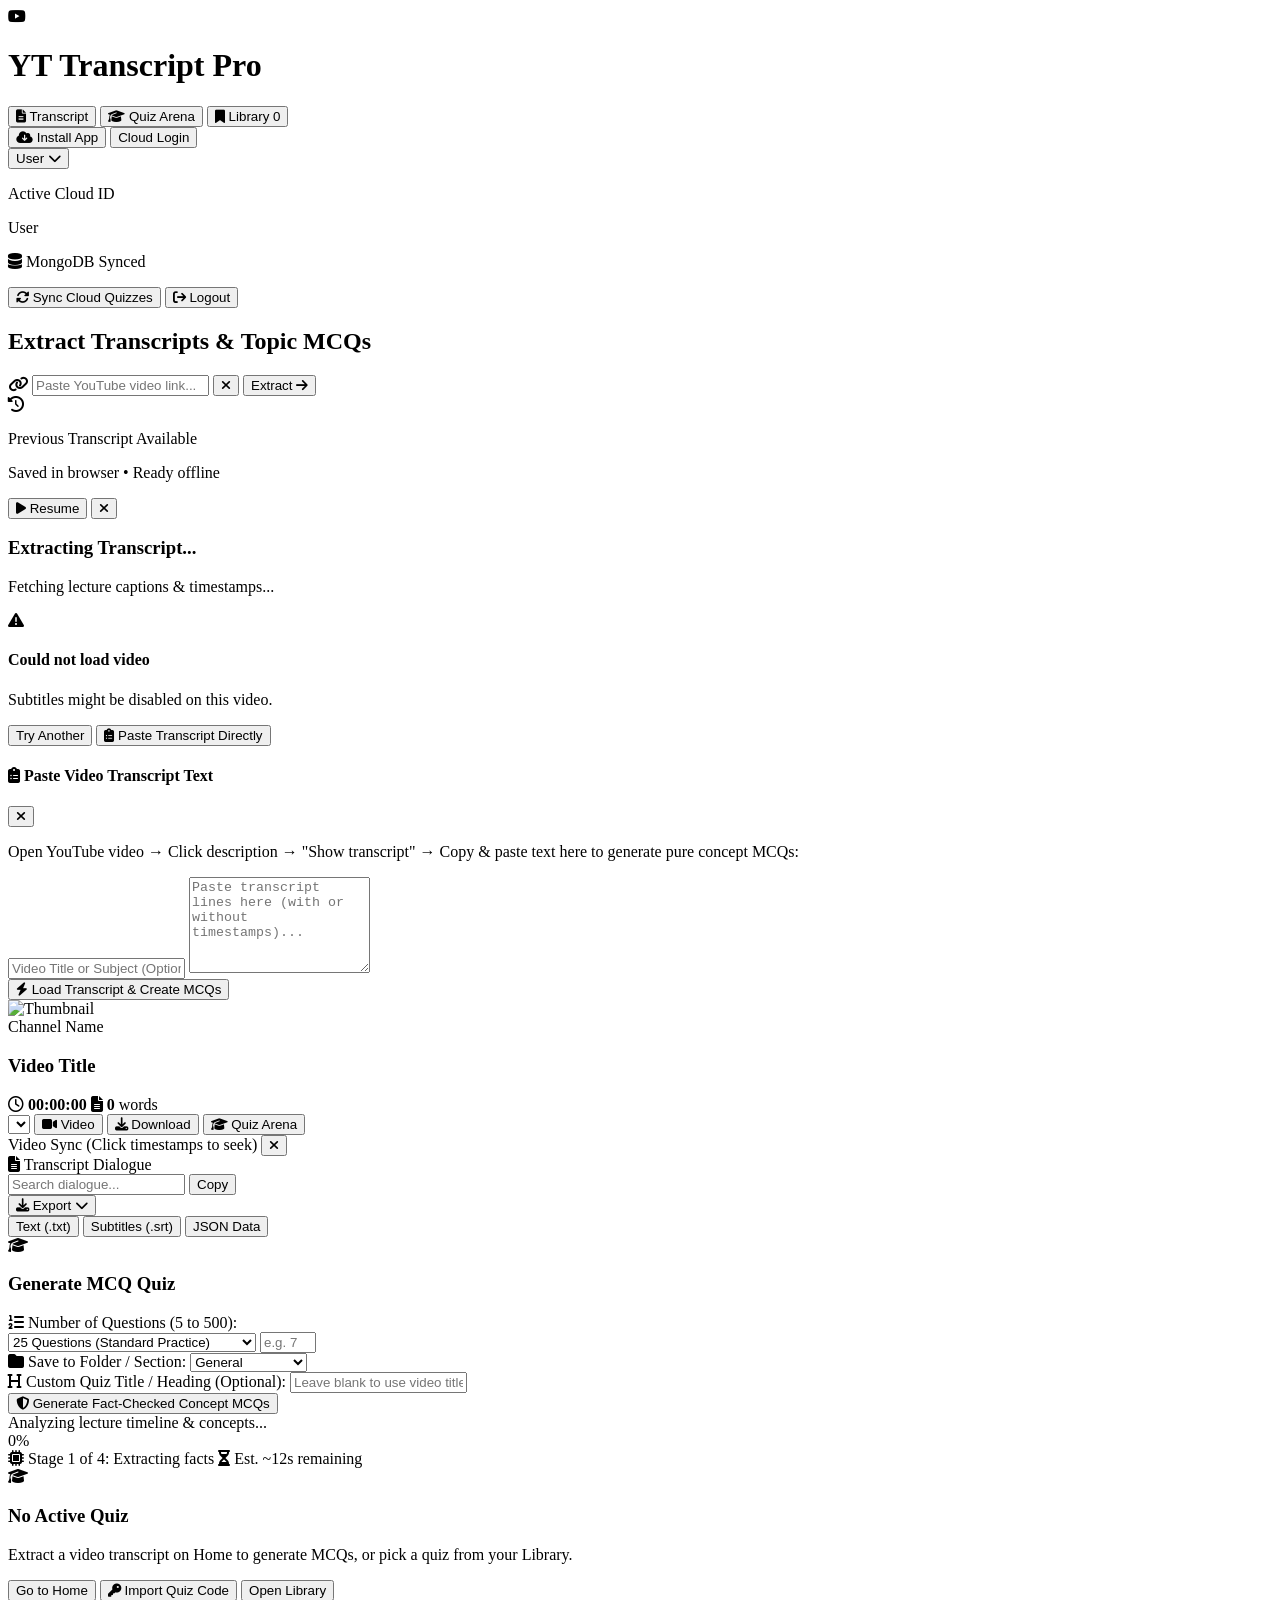
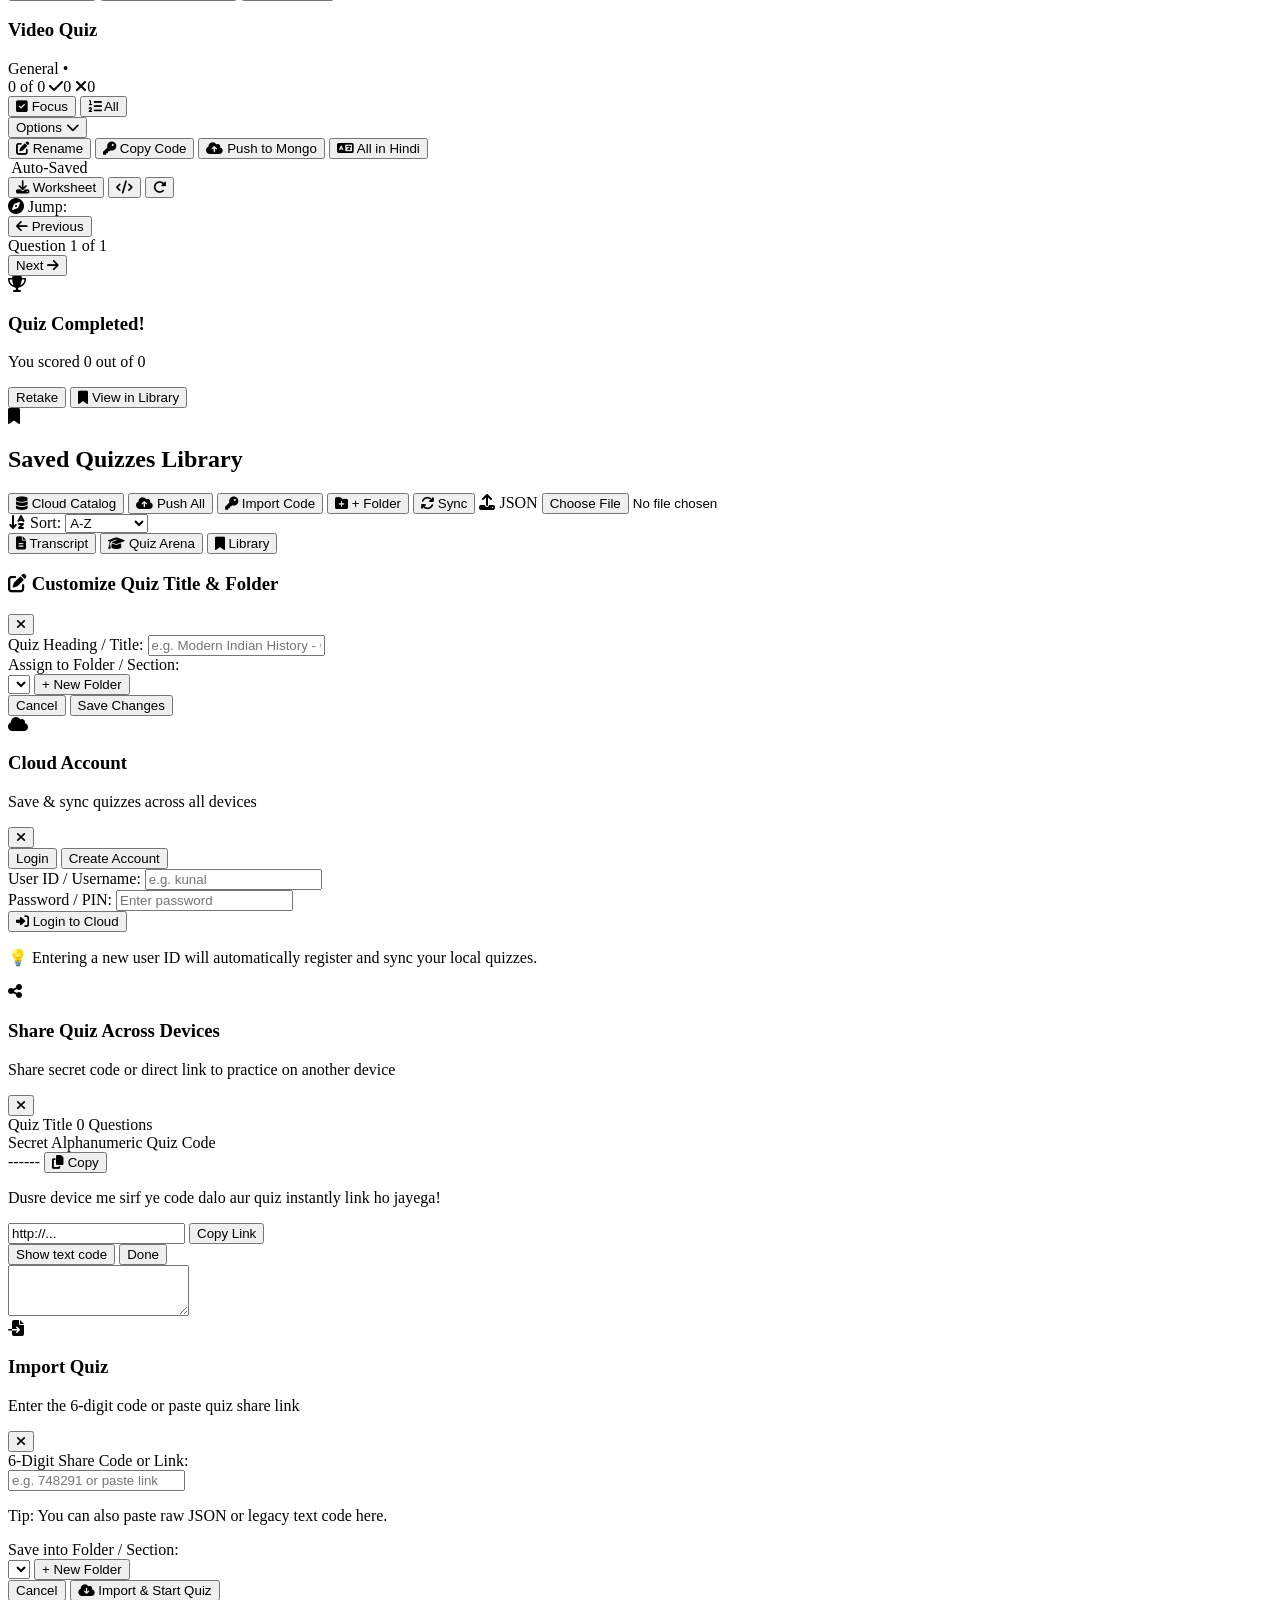
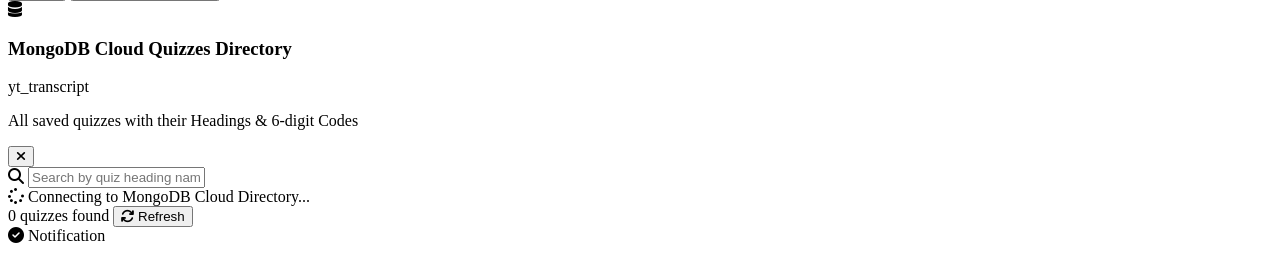
==== public/index.html @ bab3eb61 "Timestamp direct YouTube link, remove scrollbars for smooth swipe, separate Sort button outside fold" ====
<!DOCTYPE html>
<html lang="en" class="dark">
<head>
  <meta charset="UTF-8">
  <meta name="viewport" content="width=device-width, initial-scale=1.0, maximum-scale=1.0, user-scalable=no">
  <title>YT Transcript Pro & AI Quiz Arena</title>
  
  <!-- PWA Manifest & Meta -->
  <link rel="icon" type="image/png" href="/icon-192.png">
  <link rel="manifest" href="/manifest.json">
  <meta name="theme-color" content="#07090e">
  <meta name="mobile-web-app-capable" content="yes">
  <meta name="apple-mobile-web-app-capable" content="yes">
  <meta name="apple-mobile-web-app-status-bar-style" content="black-translucent">
  <link rel="apple-touch-icon" href="/icon-192.png">

  <!-- Premium Fonts -->
  <link rel="preconnect" href="https://fonts.googleapis.com">
  <link rel="preconnect" href="https://fonts.gstatic.com" crossorigin>
  <link href="https://fonts.googleapis.com/css2?family=JetBrains+Mono:wght@400;500;600&family=Plus+Jakarta+Sans:wght@300;400;500;600;700;800&display=swap" rel="stylesheet">
  
  <!-- Tailwind CSS -->
  <script src="https://cdn.tailwindcss.com"></script>
  <script>
    tailwind.config = {
      darkMode: 'class',
      theme: {
        extend: {
          fontFamily: {
            sans: ['"Plus Jakarta Sans"', 'sans-serif'],
            mono: ['"JetBrains Mono"', 'monospace'],
          },
          colors: {
            brand: {
              50: '#fff1f2',
              500: '#f43f5e',
              600: '#e11d48',
              700: '#be123c',
            },
            surface: {
              950: '#07090e',
              900: '#0c101a',
              850: '#111726',
              800: '#192237',
              750: '#1e293b',
              700: '#253350',
              600: '#384b70'
            }
          }
        }
      }
    }
  </script>
  
  <link rel="stylesheet" href="https://cdnjs.cloudflare.com/ajax/libs/font-awesome/6.5.1/css/all.min.css">
  <link rel="stylesheet" href="/static/styles.css?v=6.1.0">
  <style>
    /* Completely hide scrollbars while preserving touch & swipe scrollability */
    .no-scrollbar::-webkit-scrollbar {
      display: none !important;
      width: 0 !important;
      height: 0 !important;
    }
    .no-scrollbar {
      -ms-overflow-style: none !important;
      scrollbar-width: none !important;
    }
  </style>
</head>
<body class="bg-surface-950 text-slate-100 min-h-screen font-sans antialiased selection:bg-rose-500 selection:text-white relative overflow-x-hidden pb-16 sm:pb-0">

  <!-- Ambient Light Mesh Background -->
  <div class="fixed inset-0 overflow-hidden pointer-events-none -z-10">
    <div class="absolute -top-32 left-1/2 -translate-x-1/2 w-[850px] h-[400px] bg-gradient-to-br from-rose-600/15 via-red-600/10 to-indigo-600/15 blur-[140px] rounded-full"></div>
    <div class="absolute top-1/2 -left-60 w-[500px] h-[500px] bg-blue-600/10 blur-[150px] rounded-full"></div>
    <div class="absolute bottom-10 -right-60 w-[500px] h-[500px] bg-purple-600/10 blur-[150px] rounded-full"></div>
    <div class="absolute inset-0 bg-[radial-gradient(#1e293b_1px,transparent_1px)] [background-size:24px_24px] opacity-25"></div>
  </div>

  <div class="max-w-7xl mx-auto px-3 sm:px-6 lg:px-8 py-4 sm:py-6 flex flex-col min-h-screen">
    
    <!-- Top Header -->
    <header class="flex items-center justify-between pb-3 sm:pb-6 border-b border-surface-800/80 gap-3">
      
      <!-- Brand Logo -->
      <div class="flex items-center space-x-3">
        <div class="w-9 h-9 sm:w-10 sm:h-10 rounded-2xl bg-rose-600 flex items-center justify-center shadow-lg shadow-rose-600/20 ring-1 ring-white/10 shrink-0">
          <i class="fa-brands fa-youtube text-lg sm:text-xl text-white"></i>
        </div>
        <div class="flex items-center gap-2 sm:gap-2.5">
          <h1 class="text-base sm:text-xl font-extrabold tracking-tight text-white flex items-center gap-2">
            <span>YT Transcript <span class="text-rose-500">Pro</span></span>
          </h1>
        </div>
      </div>

      <!-- Right Header Actions & Navigation -->
      <div class="flex items-center gap-2 sm:gap-3">
        <!-- Navigation Bar (Desktop Only - Hidden on Mobile to avoid duplicate navigation) -->
        <nav class="hidden sm:flex items-center bg-surface-900 border border-surface-800 p-1 rounded-2xl shadow-inner justify-center">
          <button id="nav-home-btn" class="nav-page-btn active px-3.5 py-2 rounded-xl text-xs font-bold text-white bg-surface-800 shadow-sm transition-all flex items-center justify-center gap-1.5 cursor-pointer">
            <i class="fa-solid fa-file-lines text-rose-400"></i>
            <span>Transcript</span>
          </button>

          <button id="nav-quiz-btn" class="nav-page-btn px-3.5 py-2 rounded-xl text-xs font-semibold text-slate-400 hover:text-white transition-all flex items-center justify-center gap-1.5 cursor-pointer">
            <i class="fa-solid fa-graduation-cap text-slate-400"></i>
            <span>Quiz Arena</span>
            <span id="active-quiz-badge" class="hidden w-2 h-2 rounded-full bg-rose-500 animate-pulse"></span>
          </button>

          <button id="nav-library-btn" class="nav-page-btn px-3.5 py-2 rounded-xl text-xs font-semibold text-slate-400 hover:text-white transition-all flex items-center justify-center gap-1.5 cursor-pointer">
            <i class="fa-solid fa-bookmark text-slate-400"></i>
            <span>Library</span>
            <span id="saved-quiz-badge" class="bg-surface-800 text-slate-300 border border-surface-700 px-1.5 py-0.2 rounded-full text-[10px] font-bold">0</span>
          </button>
        </nav>

        <!-- PWA Install Button (Right-aligned, sleek design for PC & Mobile) -->
        <button id="pwa-install-btn" class="hidden inline-flex items-center gap-1.5 px-3 py-1.5 sm:py-2 rounded-xl bg-surface-850 hover:bg-surface-800 text-rose-300 hover:text-white border border-surface-700 hover:border-rose-500/50 font-bold text-xs shadow-md transition-all cursor-pointer">
          <i class="fa-solid fa-cloud-arrow-down text-sm text-rose-400"></i>
          <span>Install App</span>
        </button>

        <!-- Cloud Auth Button (Logged Out state with live server status dot) -->
        <button id="auth-modal-btn" class="inline-flex items-center gap-1.5 px-3 py-1.5 sm:py-2 rounded-xl bg-surface-850 hover:bg-surface-800 text-slate-200 hover:text-white border border-surface-700 hover:border-emerald-500/50 font-bold text-xs shadow-md transition-all cursor-pointer" title="Cloud Login (Click to connect)">
          <span id="guest-status-dot" class="w-2 h-2 rounded-full bg-emerald-400"></span>
          <span>Cloud Login</span>
        </button>

        <!-- User Profile Pill & Dropdown (Logged In state with live server status dot) -->
        <div id="user-profile-pill" class="hidden relative">
          <button id="user-profile-btn" class="inline-flex items-center gap-1.5 px-3 py-1.5 sm:py-2 rounded-xl bg-surface-850 hover:bg-surface-800 text-white border border-emerald-500/40 font-bold text-xs shadow-md transition-all cursor-pointer" title="User Profile">
            <span id="user-status-dot" class="w-2 h-2 rounded-full bg-emerald-400 animate-pulse"></span>
            <span id="user-profile-name" class="max-w-[70px] sm:max-w-[110px] truncate text-emerald-300 font-bold">User</span>
            <i class="fa-solid fa-chevron-down text-[9px] text-slate-400"></i>
          </button>

          <!-- Dropdown Menu -->
          <div id="user-profile-menu" class="hidden absolute right-0 top-full mt-2 w-52 bg-surface-900 border border-surface-700 rounded-2xl shadow-2xl p-2 z-50 space-y-1">
            <div class="px-3 py-2 border-b border-surface-800">
              <p class="text-[10px] text-slate-400 uppercase tracking-wider font-semibold">Active Cloud ID</p>
              <p id="user-dropdown-username" class="text-xs font-bold text-white truncate">User</p>
              <p id="user-cloud-sync-status" class="text-[10px] text-emerald-400 flex items-center gap-1 mt-0.5">
                <i class="fa-solid fa-database text-emerald-400"></i> <span id="user-cloud-count">MongoDB Synced</span>
              </p>
            </div>
            <button id="user-sync-quizzes-btn" type="button" class="w-full text-left px-3 py-2 text-xs font-semibold text-slate-300 hover:text-white hover:bg-surface-800 rounded-xl flex items-center gap-2 cursor-pointer transition-all">
              <i class="fa-solid fa-rotate text-amber-400 text-xs"></i>
              <span>Sync Cloud Quizzes</span>
            </button>
            <button id="user-logout-btn" type="button" class="w-full text-left px-3 py-2 text-xs font-semibold text-rose-400 hover:text-rose-300 hover:bg-rose-500/10 rounded-xl flex items-center gap-2 cursor-pointer transition-all">
              <i class="fa-solid fa-arrow-right-from-bracket text-xs"></i>
              <span>Logout</span>
            </button>
          </div>
        </div>
      </div>

    </header>

    <!-- Main Content Body (3 Dedicated Pages) -->
    <main class="flex-1 flex flex-col py-4 sm:py-8">

      <!-- ============================================================== -->
      <!-- PAGE 1: TRANSCRIPT & VIDEO EXTRACTOR PAGE -->
      <!-- ============================================================== -->
      <section id="page-home" class="page-view flex-1 flex flex-col justify-center space-y-6">
        
        <!-- Search Input Hero (Centered Vertically & Horizontally with comfortable breathing room) -->
        <div id="home-hero-container" class="max-w-2xl mx-auto w-full text-center space-y-6 sm:space-y-8 my-auto py-8 sm:py-20 transition-all">
          <h2 class="text-2xl sm:text-4xl font-extrabold text-white tracking-tight leading-tight">
            Extract Transcripts & <span class="text-rose-500">Topic MCQs</span>
          </h2>

          <!-- Input Bar: YouTube URL -->
          <form id="transcript-form" class="relative group max-w-xl mx-auto">
            <div class="relative flex items-center shadow-xl rounded-2xl p-2 bg-surface-900/90 border border-surface-700/80 backdrop-blur-xl focus-within:border-rose-500 focus-within:ring-2 focus-within:ring-rose-500/20 transition-all">
              <i class="fa-solid fa-link text-slate-500 ml-3 mr-2 text-sm group-focus-within:text-rose-400"></i>
              
              <input 
                type="text" 
                id="video-url" 
                placeholder="Paste YouTube video link..." 
                class="w-full bg-transparent border-0 text-white placeholder-slate-500 text-xs sm:text-sm px-1 py-2 sm:py-2.5 focus:outline-none focus:ring-0 font-medium"
                autocomplete="off"
                required
              />

              <button type="button" id="clear-btn" class="hidden px-2 text-slate-400 hover:text-white transition-colors cursor-pointer" title="Clear">
                <i class="fa-solid fa-xmark"></i>
              </button>

              <button 
                type="submit" 
                id="fetch-btn" 
                class="ml-1 sm:ml-2 px-5 sm:px-7 py-2.5 sm:py-3 rounded-xl bg-rose-600 hover:bg-rose-500 text-white font-bold text-xs sm:text-sm shadow-md active:scale-95 transition-all flex items-center gap-1.5 whitespace-nowrap cursor-pointer"
              >
                <span>Extract</span>
                <i class="fa-solid fa-arrow-right text-xs"></i>
              </button>
            </div>
          </form>

          <!-- Offline / Previous Session Restore Pill -->
          <div id="restore-banner" class="hidden max-w-xl mx-auto mt-4 p-3 rounded-2xl bg-surface-900/90 border border-surface-700/80 flex items-center justify-between gap-3 text-left shadow-lg backdrop-blur-md">
            <div class="flex items-center gap-2.5 overflow-hidden">
              <div class="w-8 h-8 rounded-xl bg-rose-500/10 text-rose-400 flex items-center justify-center shrink-0 border border-rose-500/20">
                <i class="fa-solid fa-clock-rotate-left text-xs"></i>
              </div>
              <div class="truncate text-xs">
                <p class="text-slate-200 font-bold truncate" id="restore-title">Previous Transcript Available</p>
                <p class="text-[11px] text-slate-400" id="restore-meta">Saved in browser &bull; Ready offline</p>
              </div>
            </div>
            <div class="flex items-center gap-2 shrink-0">
              <button id="restore-load-btn" class="px-3 py-1.5 rounded-xl bg-rose-600 hover:bg-rose-500 text-white font-bold text-xs transition cursor-pointer shadow-md flex items-center gap-1.5">
                <i class="fa-solid fa-play text-[10px]"></i>
                <span>Resume</span>
              </button>
              <button id="restore-dismiss-btn" class="text-slate-400 hover:text-white text-xs p-1 cursor-pointer">
                <i class="fa-solid fa-xmark"></i>
              </button>
            </div>
          </div>
        </div>

        <!-- Loading State -->
        <div id="loading-state" class="hidden max-w-sm mx-auto text-center py-8 p-6 bg-surface-900/90 rounded-3xl border border-surface-700/80 backdrop-blur-xl shadow-2xl">
          <div class="relative w-12 h-12 mx-auto mb-3 flex items-center justify-center">
            <div class="w-12 h-12 rounded-full border-4 border-surface-800 border-t-rose-500 animate-spin"></div>
            <div class="w-2.5 h-2.5 rounded-full bg-rose-500 animate-ping absolute"></div>
          </div>
          <h3 class="text-base font-bold text-white mb-1">Extracting Transcript...</h3>
          <p class="text-xs text-slate-400">Fetching lecture captions & timestamps...</p>
        </div>

        <!-- Error State -->
        <div id="error-state" class="hidden max-w-xl mx-auto p-4 bg-red-950/40 border border-red-500/30 rounded-2xl text-red-200">
          <div class="flex items-start gap-2.5">
            <i class="fa-solid fa-triangle-exclamation text-red-400 text-base mt-0.5"></i>
            <div class="flex-1 text-xs">
              <h4 class="font-bold text-white" id="error-title">Could not load video</h4>
              <p class="text-red-300 mt-0.5 leading-relaxed" id="error-message">Subtitles might be disabled on this video.</p>
              <div class="flex items-center gap-2 mt-3">
                <button id="error-retry" class="text-xs bg-red-600 hover:bg-red-500 text-white px-3 py-1.5 rounded-lg font-semibold cursor-pointer">Try Another</button>
                <button id="error-paste-btn" class="text-xs bg-surface-800 hover:bg-surface-700 text-amber-300 border border-surface-600 px-3 py-1.5 rounded-lg font-semibold cursor-pointer flex items-center gap-1.5">
                  <i class="fa-solid fa-clipboard-list text-amber-400"></i>
                  <span>Paste Transcript Directly</span>
                </button>
              </div>
            </div>
          </div>
        </div>

        <!-- Manual Paste Box (Direct fallback when YouTube blocks cloud IPs) -->
        <div id="manual-paste-box" class="hidden max-w-xl mx-auto bg-surface-900 border border-surface-700 rounded-3xl p-5 shadow-2xl space-y-3">
          <div class="flex items-center justify-between">
            <h4 class="font-bold text-white text-xs sm:text-sm flex items-center gap-2">
              <i class="fa-solid fa-clipboard-list text-amber-400"></i>
              <span>Paste Video Transcript Text</span>
            </h4>
            <button id="cancel-manual-paste-btn" class="text-slate-400 hover:text-white text-xs cursor-pointer px-2 py-1">
              <i class="fa-solid fa-xmark"></i>
            </button>
          </div>
          <p class="text-[11px] text-slate-400">
            Open YouTube video &rarr; Click description &rarr; "Show transcript" &rarr; Copy & paste text here to generate pure concept MCQs:
          </p>
          <input 
            type="text" 
            id="manual-title-input" 
            placeholder="Video Title or Subject (Optional)..." 
            class="w-full bg-surface-950 border border-surface-700 text-white placeholder-slate-500 text-xs px-3 py-2 rounded-xl focus:outline-none focus:border-rose-500 font-medium"
          />
          <textarea 
            id="manual-transcript-input" 
            rows="6" 
            placeholder="Paste transcript lines here (with or without timestamps)..." 
            class="w-full bg-surface-950 border border-surface-700 text-white placeholder-slate-500 text-xs p-3 rounded-xl focus:outline-none focus:border-rose-500 font-mono"
          ></textarea>
          <div class="flex items-center justify-end gap-2 pt-1">
            <button id="submit-manual-paste-btn" class="w-full sm:w-auto px-6 py-2.5 bg-rose-600 hover:bg-rose-500 text-white text-xs font-bold rounded-xl shadow-md transition-all cursor-pointer flex items-center justify-center gap-2">
              <i class="fa-solid fa-bolt"></i>
              <span>Load Transcript & Create MCQs</span>
            </button>
          </div>
        </div>

        <!-- Results View -->
        <div id="result-section" class="hidden space-y-5">

          <!-- Video Metadata Header -->
          <div class="bg-surface-900/90 border border-surface-700/80 rounded-3xl p-4 sm:p-5 shadow-xl backdrop-blur-xl">
            <div class="flex flex-col sm:flex-row items-start sm:items-center justify-between gap-4">
              
              <div class="flex items-start space-x-3 sm:space-x-4">
                <div class="relative shrink-0 w-24 sm:w-36 aspect-video rounded-xl overflow-hidden bg-black border border-surface-700">
                  <img id="meta-thumb" src="" alt="Thumbnail" class="w-full h-full object-cover">
                </div>
                <div>
                  <span id="meta-author" class="text-[11px] font-semibold text-rose-400 uppercase tracking-wider">Channel Name</span>
                  <h3 id="meta-title" class="text-sm sm:text-base font-bold text-white line-clamp-2 mt-0.5">
                    Video Title
                  </h3>
                  
                  <div class="flex flex-wrap items-center gap-2 text-xs text-slate-300 mt-1.5 font-medium">
                    <span class="flex items-center gap-1 bg-surface-800 px-2 py-0.5 rounded-lg text-[11px]">
                      <i class="fa-regular fa-clock text-rose-400"></i>
                      <strong id="stat-duration" class="font-mono">00:00:00</strong>
                    </span>
                    <span class="flex items-center gap-1 bg-surface-800 px-2 py-0.5 rounded-lg text-[11px]">
                      <i class="fa-solid fa-file-lines text-amber-400"></i>
                      <strong id="stat-words">0</strong> words
                    </span>
                  </div>
                </div>
              </div>

              <!-- Controls -->
              <div class="flex items-center gap-2 self-stretch sm:self-center justify-end flex-wrap pt-2 sm:pt-0 border-t sm:border-t-0 border-surface-800">
                <select id="language-select" class="bg-surface-850 border border-surface-700 text-white text-xs rounded-xl px-2.5 py-1.5 font-semibold focus:outline-none cursor-pointer">
                </select>

                <button id="toggle-player-btn" class="px-3 py-1.5 bg-surface-850 hover:bg-surface-800 text-slate-200 border border-surface-700 rounded-xl text-xs font-semibold cursor-pointer">
                  <i class="fa-solid fa-video text-rose-400 mr-1"></i>
                  <span id="player-btn-label">Video</span>
                </button>

                <!-- Dedicated Mobile/Desktop Download Button -->
                <button id="download-transcript-header-btn" class="px-3 py-1.5 bg-surface-850 hover:bg-surface-800 text-slate-200 border border-surface-700 rounded-xl text-xs font-semibold cursor-pointer flex items-center gap-1.5">
                  <i class="fa-solid fa-download text-xs text-rose-400"></i>
                  <span>Download</span>
                </button>

                <button id="jump-to-quiz-btn" class="px-4 py-1.5 bg-rose-600 hover:bg-rose-500 text-white font-bold text-xs rounded-xl shadow-md transition-all cursor-pointer">
                  <i class="fa-solid fa-graduation-cap mr-1"></i>
                  <span>Quiz Arena</span>
                </button>
              </div>
            </div>
          </div>

          <!-- Video Player (Collapsible) -->
          <div id="player-container" class="hidden bg-surface-900 border border-surface-700 rounded-3xl p-3 sm:p-4 shadow-xl">
            <div class="flex items-center justify-between pb-2 mb-2 border-b border-surface-800 text-xs text-slate-400">
              <span>Video Sync (Click timestamps to seek)</span>
              <button id="close-player-btn" class="hover:text-white p-1"><i class="fa-solid fa-xmark"></i></button>
            </div>
            <div class="aspect-video w-full max-w-2xl mx-auto rounded-xl overflow-hidden bg-black shadow-inner">
              <div id="yt-player-target" class="w-full h-full"></div>
            </div>
          </div>

          <!-- Transcript Card -->
          <div class="bg-surface-900/90 border border-surface-700/80 rounded-3xl shadow-xl overflow-hidden backdrop-blur-xl">
            <div class="p-3 sm:p-4 border-b border-surface-800 bg-surface-850/70 flex flex-col sm:flex-row items-stretch sm:items-center justify-between gap-2.5">
              <div class="flex items-center gap-2 font-bold text-white text-xs sm:text-sm">
                <i class="fa-solid fa-file-lines text-rose-400"></i>
                <span>Transcript Dialogue</span>
              </div>

              <!-- Search Bar & Actions -->
              <div class="flex items-center gap-2 flex-wrap sm:flex-nowrap">
                <input 
                  type="text" 
                  id="search-input" 
                  placeholder="Search dialogue..." 
                  class="bg-surface-950 border border-surface-700 rounded-xl px-2.5 py-1 text-xs text-white placeholder-slate-500 flex-1 min-w-[130px] sm:w-52 focus:outline-none focus:border-rose-500"
                />

                <button id="copy-btn" class="px-2.5 py-1 bg-surface-800 hover:bg-surface-700 text-white border border-surface-600 rounded-xl text-xs font-semibold cursor-pointer">
                  Copy
                </button>

                <div class="relative" id="export-dropdown-wrapper">
                  <button id="export-dropdown-btn" class="px-2.5 py-1 bg-surface-800 hover:bg-surface-700 text-white border border-surface-600 rounded-xl text-xs font-semibold cursor-pointer flex items-center gap-1">
                    <i class="fa-solid fa-download text-[11px] text-rose-400"></i>
                    <span>Export</span>
                    <i class="fa-solid fa-chevron-down text-[8px] ml-0.5"></i>
                  </button>
                  <div id="export-menu" class="hidden absolute right-0 mt-1 w-36 bg-surface-850 border border-surface-700 rounded-xl shadow-xl py-1 z-20">
                    <button id="download-txt" class="w-full text-left px-3 py-1.5 text-xs text-slate-200 hover:bg-surface-800 cursor-pointer">Text (.txt)</button>
                    <button id="download-srt" class="w-full text-left px-3 py-1.5 text-xs text-slate-200 hover:bg-surface-800 cursor-pointer">Subtitles (.srt)</button>
                    <button id="download-json" class="w-full text-left px-3 py-1.5 text-xs text-slate-200 hover:bg-surface-800 cursor-pointer">JSON Data</button>
                  </div>
                </div>
              </div>
            </div>

            <!-- Scrollable Body -->
            <div id="transcript-body" class="p-3 sm:p-5 max-h-[300px] sm:max-h-[340px] overflow-y-auto space-y-2 custom-scrollbar text-xs sm:text-sm leading-relaxed text-slate-200">
            </div>
          </div>

          <!-- Direct Quiz Generator Box (Directly below transcript) -->
          <div id="quiz-config-card" class="bg-surface-900 border border-surface-800 rounded-3xl p-5 sm:p-7 shadow-xl space-y-4">
            <div class="flex items-center gap-2 pb-2 border-b border-surface-800">
              <i class="fa-solid fa-graduation-cap text-rose-500 text-lg"></i>
              <h3 class="text-base sm:text-lg font-extrabold text-white">Generate MCQ Quiz</h3>
            </div>

            <div class="grid grid-cols-1 sm:grid-cols-2 gap-3.5">
              <!-- Questions Count Selector -->
              <div>
                <label class="block text-xs font-bold text-slate-300 mb-1.5">
                  <i class="fa-solid fa-list-ol text-rose-400 mr-1"></i> Number of Questions (5 to 500):
                </label>
                <div class="flex items-center gap-2">
                  <select id="quiz-count-select" class="flex-1 bg-surface-850 border border-surface-700 text-white rounded-xl p-2.5 text-xs font-semibold focus:outline-none focus:border-rose-500 cursor-pointer">
                    <option value="10">10 Questions (Quick Review)</option>
                    <option value="25" selected>25 Questions (Standard Practice)</option>
                    <option value="50">50 Questions (Deep Concept Exam)</option>
                    <option value="100">100 Questions (Full Chapter Test)</option>
                    <option value="200">200 Questions (Mastery)</option>
                    <option value="500">500 Questions (Exhaustive Coverage)</option>
                    <option value="custom">Custom Count...</option>
                  </select>
                  <input 
                    type="number" 
                    id="custom-count-input" 
                    min="5" 
                    max="500" 
                    placeholder="e.g. 75" 
                    class="hidden w-24 bg-surface-850 border border-surface-700 text-white rounded-xl p-2.5 text-xs font-semibold focus:outline-none focus:border-rose-500"
                  />
                </div>
              </div>

              <!-- Target Folder / Section Tag -->
              <div>
                <label class="block text-xs font-bold text-slate-300 mb-1.5">
                  <i class="fa-solid fa-folder text-rose-400 mr-1"></i> Save to Folder / Section:
                </label>
                <select id="quiz-section-select" class="w-full bg-surface-850 border border-surface-700 text-white rounded-xl p-2.5 text-xs font-semibold focus:outline-none focus:border-rose-500 cursor-pointer">
                  <option value="General" selected>General</option>
                  <option value="History">History</option>
                  <option value="Coding & Tech">Coding & Tech</option>
                  <option value="Science">Science</option>
                  <option value="UPSC & Exams">UPSC & Exams</option>
                </select>
              </div>

              <!-- Custom Quiz Heading / Title Input -->
              <div class="sm:col-span-2">
                <label class="block text-xs font-bold text-slate-300 mb-1.5">
                  <i class="fa-solid fa-heading text-rose-400 mr-1"></i> Custom Quiz Title / Heading (Optional):
                </label>
                <input 
                  type="text" 
                  id="custom-quiz-title-input" 
                  placeholder="Leave blank to use video title, or type custom quiz heading..." 
                  class="w-full bg-surface-850 border border-surface-700 text-white rounded-xl p-2.5 text-xs font-semibold focus:outline-none focus:border-rose-500 placeholder:text-slate-500"
                />
              </div>
            </div>

            <div class="flex items-center justify-center pt-2">
              <button id="generate-quiz-btn" class="w-full sm:w-auto px-8 py-3 bg-gradient-to-r from-rose-600 to-rose-500 hover:from-rose-500 hover:to-rose-600 text-white font-extrabold text-xs sm:text-sm rounded-xl shadow-lg active:scale-95 transition-all flex items-center justify-center gap-2 cursor-pointer">
                <i class="fa-solid fa-shield-halved text-rose-200"></i>
                <span>Generate Fact-Checked Concept MCQs</span>
              </button>
            </div>

            <!-- Dynamic Percentage & Time Progress Loader -->
            <div id="quiz-loading-spinner" class="hidden mt-5 pt-5 border-t border-surface-800 text-left space-y-3">
              <!-- Top Status & Percentage Row -->
              <div class="flex items-center justify-between text-xs">
                <div class="flex items-center gap-2 overflow-hidden">
                  <span class="relative flex h-2.5 w-2.5 shrink-0">
                    <span class="animate-ping absolute inline-flex h-full w-full rounded-full bg-rose-400 opacity-75"></span>
                    <span class="relative inline-flex rounded-full h-2.5 w-2.5 bg-rose-500"></span>
                  </span>
                  <span id="quiz-loading-msg" class="font-bold text-slate-200 truncate">Analyzing lecture timeline & concepts...</span>
                </div>
                <div class="shrink-0 font-mono">
                  <span id="quiz-progress-percent" class="text-rose-400 font-extrabold text-sm sm:text-base">0%</span>
                </div>
              </div>

              <!-- Glowing Gradient Progress Bar Track -->
              <div class="w-full bg-surface-950 rounded-full h-3 p-0.5 border border-surface-800 overflow-hidden shadow-inner">
                <div id="quiz-progress-bar" class="h-full bg-gradient-to-r from-rose-600 via-pink-500 to-rose-400 rounded-full transition-all duration-200 ease-out shadow-lg shadow-rose-500/40" style="width: 5%;"></div>
              </div>

              <!-- Bottom Row: Stage Info & Time Remaining Countdown -->
              <div class="flex items-center justify-between text-[11px] text-slate-400">
                <span id="quiz-loading-stage" class="flex items-center gap-1.5 truncate">
                  <i class="fa-solid fa-microchip text-slate-500 text-[10px]"></i>
                  <span>Stage 1 of 4: Extracting facts</span>
                </span>
                <span id="quiz-time-remaining" class="font-mono text-slate-300 bg-surface-900 px-2.5 py-0.5 rounded-lg border border-surface-800 shrink-0 flex items-center gap-1.5 shadow-sm">
                  <i class="fa-solid fa-hourglass-half text-rose-400 text-[10px] animate-pulse"></i>
                  <span id="quiz-countdown-text">Est. ~12s remaining</span>
                </span>
              </div>
            </div>
          </div>

        </div>

      </section>

      <!-- ============================================================== -->
      <!-- PAGE 2: DEDICATED QUIZ & PRACTICE ARENA -->
      <!-- ============================================================== -->
      <section id="page-quiz" class="page-view hidden space-y-6">
        
        <!-- Empty State (When no active quiz) -->
        <div id="quiz-empty-card" class="bg-surface-900 border border-surface-800 rounded-3xl p-8 max-w-md mx-auto text-center space-y-3 my-auto">
          <div class="w-12 h-12 rounded-2xl bg-surface-800 text-rose-400 flex items-center justify-center mx-auto text-xl">
            <i class="fa-solid fa-graduation-cap"></i>
          </div>
          <h3 class="text-base font-bold text-white">No Active Quiz</h3>
          <p class="text-xs text-slate-400">Extract a video transcript on Home to generate MCQs, or pick a quiz from your Library.</p>
          <div class="flex justify-center gap-2 pt-2 flex-wrap">
            <button onclick="switchPage('home')" class="px-4 py-2 bg-rose-600 hover:bg-rose-500 text-white text-xs font-bold rounded-xl cursor-pointer">Go to Home</button>
            <button id="empty-import-code-btn" class="px-4 py-2 bg-gradient-to-r from-amber-600 to-amber-500 hover:from-amber-500 hover:to-amber-600 text-slate-950 text-xs font-extrabold rounded-xl cursor-pointer flex items-center gap-1.5 shadow-md">
              <i class="fa-solid fa-key text-xs"></i>
              <span>Import Quiz Code</span>
            </button>
            <button onclick="switchPage('library')" class="px-4 py-2 bg-surface-800 hover:bg-surface-700 text-slate-300 text-xs font-bold rounded-xl border border-surface-700 cursor-pointer">Open Library</button>
          </div>
        </div>

        <!-- Quiz Arena Player (When Quiz is Active) -->
        <div id="quiz-player-card" class="hidden space-y-4">
          
          <!-- Compact Single-Line Sticky Header Control Bar with Collapsible Options Drawer -->
          <div class="bg-surface-900 border border-surface-800 rounded-2xl p-2.5 sm:p-3 shadow-xl backdrop-blur-xl">
            <!-- Line 1: Main Slim Single Line -->
            <div class="flex items-center justify-between gap-2">
              <!-- Left: Title, Section & Live Stats -->
              <div class="flex items-center gap-2 min-w-0">
                <h3 id="active-quiz-title" class="font-extrabold text-white text-xs sm:text-sm truncate cursor-pointer hover:text-rose-400 transition-colors" title="Click to rename quiz">Video Quiz</h3>
                <span id="active-quiz-section-badge" class="hidden sm:inline-block text-[10px] bg-surface-800 text-slate-300 border border-surface-700 px-2 py-0.5 rounded-full font-bold shrink-0">General</span>
                <span class="text-slate-600 text-xs hidden sm:inline">•</span>
                <div class="flex items-center gap-1.5 text-[11px] text-slate-400 shrink-0">
                  <span id="quiz-q-progress">0 of 0</span>
                  <span class="text-emerald-400 font-bold ml-1"><i class="fa-solid fa-check text-[10px] mr-0.5"></i><span id="quiz-score-correct">0</span></span>
                  <span class="text-rose-400 font-bold"><i class="fa-solid fa-xmark text-[10px] mr-0.5"></i><span id="quiz-score-wrong">0</span></span>
                </div>
              </div>

              <!-- Right: Focus Mode + Options Arrow Toggle -->
              <div class="flex items-center gap-1.5 shrink-0">
                <!-- View Mode Toggle: 1-by-1 Focus vs All Questions -->
                <div class="inline-flex items-center p-0.5 bg-surface-950 border border-surface-800 rounded-lg">
                  <button id="view-mode-single-btn" class="px-2 py-1 text-[11px] font-bold rounded-md transition-all flex items-center gap-1 cursor-pointer text-white bg-rose-600 shadow-sm" title="Single Question Focus">
                    <i class="fa-solid fa-square-check text-[10px]"></i>
                    <span class="hidden md:inline">Focus</span>
                  </button>
                  <button id="view-mode-all-btn" class="px-2 py-1 text-[11px] font-bold rounded-md transition-all flex items-center gap-1 cursor-pointer text-slate-400 hover:text-white" title="All Questions View">
                    <i class="fa-solid fa-list-ol text-[10px]"></i>
                    <span class="hidden md:inline">All</span>
                  </button>
                </div>

                <!-- Arrow Toggle for Detailed Options Drawer -->
                <button id="toggle-quiz-details-btn" class="px-2.5 py-1 bg-surface-800 hover:bg-surface-750 text-slate-300 hover:text-white border border-surface-700 rounded-lg text-xs font-bold flex items-center gap-1.5 cursor-pointer transition-all shadow-sm" title="More Quiz Options & Actions">
                  <span class="text-[11px]">Options</span>
                  <i id="quiz-details-arrow-icon" class="fa-solid fa-chevron-down text-[10px] transition-transform duration-200"></i>
                </button>
              </div>
            </div>

            <!-- Expandable Drawer for Extra Actions (Hidden by default, expands on clicking arrow) -->
            <div id="quiz-details-drawer" class="hidden mt-2.5 pt-2.5 border-t border-surface-800 flex flex-wrap items-center gap-1.5 sm:gap-2">
              <button id="edit-active-quiz-title-btn" class="px-2.5 py-1 bg-surface-800 hover:bg-surface-700 text-slate-300 rounded-lg text-[11px] font-medium border border-surface-700 cursor-pointer flex items-center gap-1">
                <i class="fa-solid fa-pen-to-square text-[10px] text-rose-400"></i>
                <span>Rename</span>
              </button>

              <button id="share-quiz-code-btn" class="px-2.5 py-1 bg-amber-500/15 hover:bg-amber-500/25 text-amber-300 border border-amber-500/35 rounded-lg text-[11px] font-bold cursor-pointer flex items-center gap-1 shadow-sm">
                <i class="fa-solid fa-key text-[10px] text-amber-400"></i>
                <span>Copy Code</span>
              </button>

              <button id="push-active-quiz-mongo-btn" class="px-2.5 py-1 bg-gradient-to-r from-emerald-600 to-teal-600 hover:from-emerald-500 hover:to-teal-500 text-white font-bold text-[11px] rounded-lg shadow-sm flex items-center gap-1 cursor-pointer">
                <i class="fa-solid fa-cloud-arrow-up text-[10px]"></i>
                <span id="push-active-quiz-label">Push to Mongo</span>
              </button>

              <button id="toggle-all-hindi-btn" class="px-2.5 py-1 bg-surface-800 hover:bg-surface-700 text-slate-200 border border-surface-700 rounded-lg text-[11px] font-medium cursor-pointer flex items-center gap-1">
                <i class="fa-solid fa-language text-[10px] text-rose-400"></i>
                <span id="global-lang-label">All in Hindi</span>
              </button>

              <div id="quiz-autosave-badge" class="px-2 py-1 bg-emerald-500/10 text-emerald-400 border border-emerald-500/25 rounded-lg text-[10px] font-medium flex items-center gap-1 shadow-sm">
                <i id="quiz-autosave-icon" class="fa-solid fa-cloud-check text-[10px] text-emerald-400"></i>
                <span id="quiz-autosave-label">Auto-Saved</span>
              </div>

              <button id="download-quiz-text-btn" class="px-2.5 py-1 bg-surface-800 hover:bg-surface-700 text-slate-200 border border-surface-700 rounded-lg text-[11px] font-medium cursor-pointer flex items-center gap-1" title="Download Printable Worksheet">
                <i class="fa-solid fa-download text-[10px] text-rose-400"></i>
                <span>Worksheet</span>
              </button>

              <button id="download-quiz-json-btn" class="px-2 py-1 bg-surface-800 hover:bg-surface-700 text-slate-400 hover:text-white border border-surface-700 rounded-lg text-[11px] font-medium cursor-pointer" title="Download JSON">
                <i class="fa-solid fa-code text-[10px]"></i>
              </button>

              <button id="retake-quiz-btn" class="px-2 py-1 bg-surface-800 hover:bg-surface-700 text-slate-400 hover:text-white border border-surface-700 rounded-lg text-[11px] font-medium cursor-pointer" title="Reset Quiz">
                <i class="fa-solid fa-rotate-right text-[10px]"></i>
              </button>
            </div>
          </div>

          <!-- Compact Question Jump Pills Navigation (1-by-1 Focus Mode) -->
          <div id="quiz-jump-nav-container" class="hidden bg-surface-900/90 border border-surface-800 rounded-xl px-2.5 py-1.5 shadow-md flex items-center gap-2">
            <span class="font-bold text-slate-400 flex items-center gap-1 text-[11px] shrink-0">
              <i class="fa-solid fa-compass text-rose-500 text-[10px]"></i>
              <span class="hidden sm:inline">Jump:</span>
            </span>
            <div id="quiz-jump-pills" class="flex items-center gap-1 overflow-x-auto no-scrollbar py-0.5 min-w-0 flex-1">
              <!-- Dynamically populated question numbers: [1] [2] ... [N] -->
            </div>
          </div>

          <!-- Questions List -->
          <div id="quiz-questions-list" class="space-y-4">
            <!-- Dynamic interactive cards with delete buttons -->
          </div>

          <!-- Question Pagination Controls (1-by-1 Focus Mode) -->
          <div id="quiz-single-nav-container" class="hidden bg-surface-900 border border-surface-800 rounded-2xl p-3 sm:p-4 shadow-xl flex items-center justify-between gap-3">
            <button id="quiz-prev-q-btn" class="px-4 py-2 bg-surface-800 hover:bg-surface-750 text-slate-200 border border-surface-700 rounded-xl text-xs font-bold transition-all flex items-center gap-2 cursor-pointer disabled:opacity-30 disabled:cursor-not-allowed">
              <i class="fa-solid fa-arrow-left text-xs"></i>
              <span>Previous</span>
            </button>

            <div class="text-center font-mono">
              <span id="quiz-single-indicator" class="text-xs sm:text-sm font-bold text-white bg-surface-950 px-3 py-1 rounded-lg border border-surface-800">
                Question 1 of 1
              </span>
            </div>

            <button id="quiz-next-q-btn" class="px-4 py-2 bg-rose-600 hover:bg-rose-500 text-white rounded-xl text-xs font-bold transition-all flex items-center gap-2 shadow-lg shadow-rose-600/30 cursor-pointer disabled:opacity-30 disabled:cursor-not-allowed">
              <span>Next</span>
              <i class="fa-solid fa-arrow-right text-xs"></i>
            </button>
          </div>

          <!-- Quiz Completion Banner -->
          <div id="quiz-results-card" class="hidden p-6 rounded-3xl bg-surface-900 border border-surface-700 text-center space-y-3 shadow-xl">
            <div class="w-12 h-12 rounded-full bg-gradient-to-tr from-amber-500 to-rose-500 flex items-center justify-center mx-auto text-xl text-white shadow-lg">
              <i class="fa-solid fa-trophy"></i>
            </div>
            <h3 class="text-xl font-extrabold text-white">Quiz Completed!</h3>
            <p id="quiz-final-score-text" class="text-sm text-slate-300">You scored 0 out of 0</p>
            <div class="flex justify-center gap-2 pt-1">
              <button id="finish-retake-btn" class="px-4 py-2 bg-rose-600 hover:bg-rose-500 text-white rounded-xl text-xs font-bold transition-all cursor-pointer">
                Retake
              </button>
              <button id="finish-library-btn" class="px-4 py-2 bg-surface-800 hover:bg-surface-700 text-emerald-300 border border-surface-700 rounded-xl text-xs font-bold transition-all cursor-pointer flex items-center gap-1.5">
                <i class="fa-solid fa-bookmark text-xs text-emerald-400"></i>
                <span>View in Library</span>
              </button>
            </div>
          </div>

        </div>

      </section>

      <!-- ============================================================== -->
      <!-- PAGE 3: DEDICATED SAVED QUIZZES LIBRARY PAGE -->
      <!-- ============================================================== -->
      <section id="page-library" class="page-view hidden space-y-5">
        
        <!-- Library Header Card -->
        <div class="bg-surface-900/90 border border-surface-700/80 rounded-3xl p-3.5 sm:p-5 shadow-xl backdrop-blur-xl flex flex-col md:flex-row items-start md:items-center justify-between gap-3">
          <div class="flex items-center gap-2">
            <i class="fa-solid fa-bookmark text-cyan-400 text-base sm:text-lg"></i>
            <h2 class="text-base sm:text-lg font-extrabold text-white">Saved Quizzes Library</h2>
          </div>

          <div class="flex items-center gap-1.5 sm:gap-2 flex-wrap w-full md:w-auto">
            <!-- 1-Click Browse All Quizzes Available in MongoDB -->
            <button id="open-mongo-catalog-btn" class="px-2.5 py-1.5 bg-gradient-to-r from-cyan-600/25 to-blue-600/25 hover:from-cyan-600/40 hover:to-blue-600/40 text-cyan-300 border border-cyan-500/35 rounded-xl text-[11px] font-bold transition-all shadow-sm flex items-center gap-1.5 cursor-pointer" title="View all quizzes headings and codes saved in MongoDB Cloud">
              <i class="fa-solid fa-database text-[10px] text-cyan-400"></i>
              <span>Cloud Catalog</span>
            </button>

            <!-- 1-Click Push ALL Quizzes to MongoDB -->
            <button id="push-all-quizzes-mongo-btn" class="px-2.5 py-1.5 bg-gradient-to-r from-emerald-600 to-teal-600 hover:from-emerald-500 hover:to-teal-500 text-white font-bold text-[11px] rounded-xl shadow-sm transition-all flex items-center gap-1.5 cursor-pointer" title="Upload & Sync ALL local quizzes to MongoDB Cloud">
              <i class="fa-solid fa-cloud-arrow-up text-[10px]"></i>
              <span id="push-all-quizzes-label">Push All</span>
            </button>

            <button id="import-code-modal-btn" class="px-2.5 py-1.5 bg-amber-500/15 hover:bg-amber-500/25 text-amber-300 border border-amber-500/35 rounded-xl text-[11px] font-bold cursor-pointer transition-colors flex items-center gap-1.5 shadow-sm" title="Import quiz using 6-digit code">
              <i class="fa-solid fa-key text-[10px] text-amber-400"></i>
              <span>Import Code</span>
            </button>

            <button id="create-section-btn" class="px-2.5 py-1.5 bg-surface-800 hover:bg-surface-750 text-slate-200 border border-surface-700 rounded-xl text-[11px] font-semibold cursor-pointer flex items-center gap-1.5">
              <i class="fa-solid fa-folder-plus text-[10px] text-amber-400"></i>
              <span>+ Folder</span>
            </button>

            <button id="library-sync-btn" class="px-2.5 py-1.5 bg-surface-800 hover:bg-surface-750 text-emerald-300 border border-emerald-500/30 rounded-xl text-[11px] font-bold cursor-pointer transition-colors flex items-center gap-1.5 shadow-sm" title="Sync with Cloud">
              <i class="fa-solid fa-arrows-rotate text-emerald-400 text-[10px]"></i>
              <span>Sync</span>
            </button>

            <label class="px-2.5 py-1.5 bg-surface-800 hover:bg-surface-750 text-cyan-300 border border-cyan-500/40 rounded-xl text-[11px] font-bold cursor-pointer transition-colors flex items-center gap-1.5">
              <i class="fa-solid fa-upload text-[10px]"></i>
              <span>JSON</span>
              <input type="file" id="import-quiz-file" accept=".json" class="hidden">
            </label>
          </div>
        </div>

        <!-- Row: Folder Filter Pills (Left) and Sort Selector (Right, completely outside of folders div) -->
        <div class="flex items-center justify-between gap-2.5">
          <!-- Folder Filter Pills: Pure swipe/drag/touch scrollable with NO scrollbar -->
          <div id="library-section-pills" class="flex items-center gap-1.5 overflow-x-auto no-scrollbar text-xs py-1 min-w-0 flex-1 select-none">
            <!-- Dynamic section pills like [All (8)] [History (3)] [Coding (5)] -->
          </div>

          <!-- Compact Sort Selector: Outside the folder pills div -->
          <div class="flex items-center gap-1 text-xs text-slate-400 bg-surface-900 border border-surface-800 hover:border-surface-700 px-2.5 py-1.5 rounded-xl shrink-0 shadow-sm transition-colors">
            <i class="fa-solid fa-arrow-down-a-z text-rose-400 text-[11px]"></i>
            <span class="font-semibold text-slate-300 text-[11px]">Sort:</span>
            <select id="library-sort-select" class="bg-transparent text-white font-bold text-[11px] focus:outline-none cursor-pointer">
              <option value="title_asc" selected class="bg-surface-900 text-white">A-Z</option>
              <option value="title_desc" class="bg-surface-900 text-white">Z-A</option>
              <option value="newest" class="bg-surface-900 text-white">Newest</option>
              <option value="questions" class="bg-surface-900 text-white">Questions</option>
            </select>
          </div>
        </div>

        <!-- Saved Quizzes Grid Container (4 columns on PC screens as requested) -->
        <div id="library-quizzes-grid" class="grid grid-cols-1 sm:grid-cols-2 lg:grid-cols-3 xl:grid-cols-4 gap-3.5">
          <!-- Dynamic Quiz Cards -->
        </div>
          <!-- Dynamic Quiz Cards -->
        </div>

      </section>

    </main>

    <!-- Mobile Bottom Navigation Bar (Appears on small screens) -->
    <div class="fixed bottom-0 left-0 right-0 bg-surface-900/95 border-t border-surface-800 p-2 flex sm:hidden items-center justify-around z-40 backdrop-blur-xl">
      <button class="mobile-nav-btn active flex flex-col items-center text-[10px] text-white font-bold" data-target="home">
        <i class="fa-solid fa-file-lines text-base text-rose-500 mb-0.5"></i>
        <span>Transcript</span>
      </button>

      <button class="mobile-nav-btn flex flex-col items-center text-[10px] text-slate-400" data-target="quiz">
        <i class="fa-solid fa-graduation-cap text-base text-slate-400 mb-0.5"></i>
        <span>Quiz Arena</span>
      </button>

      <button class="mobile-nav-btn flex flex-col items-center text-[10px] text-slate-400" data-target="library">
        <i class="fa-solid fa-bookmark text-base text-slate-400 mb-0.5"></i>
        <span>Library</span>
      </button>
    </div>

  </div>

  <!-- Modal: Custom Edit Quiz Title & Folder -->
  <div id="edit-quiz-modal" class="fixed inset-0 z-50 bg-black/75 backdrop-blur-sm hidden items-center justify-center p-4">
    <div class="bg-surface-900 border border-surface-700 rounded-3xl max-w-md w-full p-6 shadow-2xl space-y-4">
      <div class="flex items-center justify-between pb-3 border-b border-surface-800">
        <h3 class="text-sm sm:text-base font-extrabold text-white flex items-center gap-2">
          <i class="fa-solid fa-pen-to-square text-amber-400"></i>
          <span>Customize Quiz Title & Folder</span>
        </h3>
        <button id="close-edit-modal-btn" class="text-slate-400 hover:text-white p-1.5 rounded-xl hover:bg-surface-800 cursor-pointer">
          <i class="fa-solid fa-xmark text-lg"></i>
        </button>
      </div>

      <div class="space-y-3.5">
        <div>
          <label class="block text-xs font-bold text-slate-300 mb-1.5">
            Quiz Heading / Title:
          </label>
          <input 
            type="text" 
            id="modal-quiz-title-input" 
            class="w-full bg-surface-850 border border-surface-700 text-white rounded-xl p-3 text-xs sm:text-sm font-semibold focus:outline-none focus:border-amber-400 placeholder:text-slate-500" 
            placeholder="e.g. Modern Indian History - Chapter 1" 
          />
        </div>

        <div>
          <label class="block text-xs font-bold text-slate-300 mb-1.5">
            Assign to Folder / Section:
          </label>
          <div class="flex gap-2">
            <select id="modal-quiz-section-select" class="flex-1 bg-surface-850 border border-surface-700 text-white rounded-xl p-2.5 text-xs font-semibold focus:outline-none focus:border-cyan-400 cursor-pointer"></select>
            <button id="modal-add-section-btn" type="button" class="px-3 py-2 bg-surface-800 hover:bg-surface-700 text-cyan-300 border border-surface-700 rounded-xl text-xs font-bold whitespace-nowrap cursor-pointer">
              + New Folder
            </button>
          </div>
        </div>
      </div>

      <div class="flex items-center justify-end gap-2.5 pt-3 border-t border-surface-800">
        <button id="cancel-edit-modal-btn" type="button" class="px-4 py-2 bg-surface-800 hover:bg-surface-700 text-slate-300 text-xs font-bold rounded-xl cursor-pointer">
          Cancel
        </button>
        <button id="save-edit-modal-btn" type="button" class="px-5 py-2 bg-gradient-to-r from-amber-500 to-rose-600 hover:from-amber-400 hover:to-rose-500 text-white text-xs font-extrabold rounded-xl shadow-lg cursor-pointer">
          Save Changes
        </button>
      </div>
    </div>
  </div>

  <!-- Modal: Simple MongoDB Cloud Login / Register -->
  <div id="auth-modal" class="fixed inset-0 z-50 bg-black/80 backdrop-blur-sm hidden items-center justify-center p-4">
    <div class="bg-surface-900 border border-surface-700 rounded-3xl max-w-sm w-full p-6 shadow-2xl space-y-4">
      <div class="flex items-center justify-between pb-3 border-b border-surface-800">
        <div class="flex items-center gap-2.5">
          <div class="w-9 h-9 rounded-2xl bg-emerald-500/10 text-emerald-400 flex items-center justify-center border border-emerald-500/25">
            <i class="fa-solid fa-cloud text-sm"></i>
          </div>
          <div>
            <h3 id="auth-modal-title" class="text-base font-extrabold text-white">Cloud Account</h3>
            <p class="text-[11px] text-slate-400">Save & sync quizzes across all devices</p>
          </div>
        </div>
        <button id="close-auth-modal-btn" class="text-slate-400 hover:text-white p-1.5 rounded-xl hover:bg-surface-800 cursor-pointer">
          <i class="fa-solid fa-xmark text-base"></i>
        </button>
      </div>

      <!-- Toggle Login / Register tabs -->
      <div class="flex bg-surface-950 p-1 rounded-2xl border border-surface-800 text-xs font-bold">
        <button id="auth-tab-login" type="button" class="flex-1 py-1.5 rounded-xl bg-surface-800 text-white shadow-sm transition-all cursor-pointer">Login</button>
        <button id="auth-tab-register" type="button" class="flex-1 py-1.5 rounded-xl text-slate-400 hover:text-white transition-all cursor-pointer">Create Account</button>
      </div>

      <form id="auth-form" class="space-y-3.5">
        <div>
          <label class="block text-xs font-bold text-slate-300 mb-1">User ID / Username:</label>
          <input 
            type="text" 
            id="auth-username-input" 
            placeholder="e.g. kunal" 
            autocomplete="username"
            required
            class="w-full bg-surface-950 border border-surface-700 text-white rounded-xl px-3.5 py-2.5 text-xs font-semibold focus:outline-none focus:border-emerald-400 placeholder:text-slate-500 shadow-inner"
          />
        </div>

        <div>
          <label class="block text-xs font-bold text-slate-300 mb-1">Password / PIN:</label>
          <input 
            type="password" 
            id="auth-password-input" 
            placeholder="Enter password" 
            autocomplete="current-password"
            required
            class="w-full bg-surface-950 border border-surface-700 text-white rounded-xl px-3.5 py-2.5 text-xs font-semibold focus:outline-none focus:border-emerald-400 placeholder:text-slate-500 shadow-inner"
          />
        </div>

        <div class="pt-2">
          <button 
            type="submit" 
            id="auth-submit-btn" 
            class="w-full py-2.5 bg-gradient-to-r from-emerald-500 to-teal-600 hover:from-emerald-400 hover:to-teal-500 text-slate-950 font-extrabold text-xs rounded-xl shadow-lg cursor-pointer flex items-center justify-center gap-2 transition-all"
          >
            <i class="fa-solid fa-right-to-bracket text-xs"></i>
            <span id="auth-submit-text">Login to Cloud</span>
          </button>
        </div>

        <p class="text-[10px] text-slate-400 text-center leading-relaxed">
          💡 Entering a new user ID will automatically register and sync your local quizzes.
        </p>
      </form>
    </div>
  </div>

  <!-- Modal: 6-Digit Share Code, QR Code & Direct Link -->
  <div id="export-code-modal" class="fixed inset-0 z-50 bg-black/80 backdrop-blur-sm hidden items-center justify-center p-4">
    <div class="bg-surface-900 border border-surface-700 rounded-3xl max-w-md w-full p-5 sm:p-6 shadow-2xl space-y-4">
      <div class="flex items-center justify-between pb-3 border-b border-surface-800">
        <div class="flex items-center gap-2.5">
          <div class="w-9 h-9 rounded-2xl bg-amber-500/10 text-amber-400 flex items-center justify-center border border-amber-500/25">
            <i class="fa-solid fa-share-nodes text-sm"></i>
          </div>
          <div>
            <h3 class="text-sm sm:text-base font-extrabold text-white">Share Quiz Across Devices</h3>
            <p class="text-[11px] text-slate-400">Share secret code or direct link to practice on another device</p>
          </div>
        </div>
        <button id="close-export-code-modal-btn" class="text-slate-400 hover:text-white p-1.5 rounded-xl hover:bg-surface-800 cursor-pointer">
          <i class="fa-solid fa-xmark text-lg"></i>
        </button>
      </div>

      <div class="space-y-4 text-center">
        <!-- Quiz Title & Meta Badge -->
        <div class="flex items-center justify-between text-xs text-left px-1">
          <span class="font-bold text-slate-200 truncate pr-2" id="export-code-quiz-title">Quiz Title</span>
          <span class="bg-surface-800 px-2.5 py-0.5 rounded-full text-[10px] text-amber-300 font-mono font-bold shrink-0 border border-surface-700" id="export-code-badge">0 Questions</span>
        </div>

        <!-- Alphanumeric Secret Code Display -->
        <div class="bg-surface-950 border border-amber-500/40 rounded-2xl p-3.5 space-y-1.5 shadow-inner">
          <span class="text-[10px] text-slate-400 font-semibold uppercase tracking-wider block">Secret Alphanumeric Quiz Code</span>
          <div class="flex items-center justify-center gap-2">
            <span id="share-pin-display" class="font-mono text-3xl sm:text-4xl font-extrabold tracking-widest text-amber-400 select-all">
              ------
            </span>
            <button id="copy-share-pin-btn" class="px-2.5 py-1.5 rounded-xl bg-amber-500/10 hover:bg-amber-500/20 text-amber-300 border border-amber-500/30 text-xs font-bold transition-all cursor-pointer flex items-center gap-1 shadow-sm" title="Copy Secret Code">
              <i class="fa-solid fa-copy text-xs"></i>
              <span>Copy</span>
            </button>
          </div>
          <p class="text-[10px] text-slate-400">Dusre device me sirf ye code dalo aur quiz instantly link ho jayega!</p>
        </div>

        <!-- Direct Shareable Link -->
        <div class="flex items-center gap-2 bg-surface-950 border border-surface-800 rounded-xl p-1.5 pl-3">
          <input 
            type="text" 
            id="share-link-input" 
            readonly 
            class="flex-1 bg-transparent text-[11px] font-mono text-slate-300 outline-none truncate"
            value="http://..."
          />
          <button id="copy-share-link-btn" class="px-3 py-1 bg-surface-800 hover:bg-surface-750 text-slate-200 border border-surface-700 rounded-lg text-xs font-bold transition-all cursor-pointer shrink-0">
            Copy Link
          </button>
        </div>
      </div>

      <div class="flex items-center justify-between pt-3 border-t border-surface-800">
        <button id="show-raw-code-btn" type="button" class="text-[11px] text-slate-500 hover:text-slate-400 underline cursor-pointer">
          Show text code
        </button>
        <button id="close-export-code-btn" type="button" class="px-5 py-2 bg-surface-800 hover:bg-surface-750 text-white text-xs font-bold rounded-xl cursor-pointer">
          Done
        </button>
      </div>
      
      <!-- Hidden Collapsible Raw Text Code (for offline fallback) -->
      <div id="raw-code-container" class="hidden pt-2 border-t border-surface-800 space-y-2">
        <textarea id="export-code-textarea" readonly rows="3" class="w-full bg-surface-950 border border-surface-800 text-[10px] font-mono p-2 rounded-xl text-slate-400"></textarea>
      </div>
    </div>
  </div>

  <!-- Modal: Import Quiz via 6-Digit Code or Link -->
  <div id="import-code-modal" class="fixed inset-0 z-50 bg-black/80 backdrop-blur-sm hidden items-center justify-center p-4">
    <div class="bg-surface-900 border border-surface-700 rounded-3xl max-w-md w-full p-5 sm:p-6 shadow-2xl space-y-4">
      <div class="flex items-center justify-between pb-3 border-b border-surface-800">
        <div class="flex items-center gap-2.5">
          <div class="w-9 h-9 rounded-2xl bg-amber-500/10 text-amber-400 flex items-center justify-center border border-amber-500/25">
            <i class="fa-solid fa-file-import text-sm"></i>
          </div>
          <div>
            <h3 class="text-sm sm:text-base font-extrabold text-white">Import Quiz</h3>
            <p class="text-[11px] text-slate-400">Enter the 6-digit code or paste quiz share link</p>
          </div>
        </div>
        <button id="close-import-code-modal-btn" class="text-slate-400 hover:text-white p-1.5 rounded-xl hover:bg-surface-800 cursor-pointer">
          <i class="fa-solid fa-xmark text-lg"></i>
        </button>
      </div>

      <div class="space-y-4">
        <div>
          <label class="block text-xs font-bold text-slate-300 mb-1.5">
            6-Digit Share Code or Link:
          </label>
          <div class="relative">
            <input 
              type="text"
              id="import-code-input" 
              placeholder="e.g. 748291 or paste link"
              maxlength="250"
              class="w-full bg-surface-950 border border-surface-700 text-white rounded-2xl p-3.5 text-center text-lg sm:text-xl font-mono font-bold tracking-widest focus:outline-none focus:border-amber-400 placeholder:text-slate-600 placeholder:text-sm placeholder:tracking-normal shadow-inner uppercase"
            />
          </div>
          <p class="text-[10px] text-slate-500 mt-1.5">Tip: You can also paste raw JSON or legacy text code here.</p>
        </div>

        <div>
          <label class="block text-xs font-bold text-slate-300 mb-1.5">
            Save into Folder / Section:
          </label>
          <div class="flex gap-2">
            <select id="import-code-section-select" class="flex-1 bg-surface-850 border border-surface-700 text-white rounded-xl p-2.5 text-xs font-semibold focus:outline-none focus:border-amber-400 cursor-pointer"></select>
            <button id="import-code-add-section-btn" type="button" class="px-3 py-2 bg-surface-800 hover:bg-surface-700 text-amber-300 border border-surface-700 rounded-xl text-xs font-bold whitespace-nowrap cursor-pointer">
              + New Folder
            </button>
          </div>
        </div>
      </div>

      <div class="flex items-center justify-end gap-2.5 pt-3 border-t border-surface-800">
        <button id="cancel-import-code-btn" type="button" class="px-4 py-2 bg-surface-800 hover:bg-surface-700 text-slate-300 text-xs font-bold rounded-xl cursor-pointer">
          Cancel
        </button>
        <button id="submit-import-code-btn" type="button" class="px-5 py-2 bg-gradient-to-r from-amber-500 to-rose-600 hover:from-amber-400 hover:to-rose-500 text-white text-xs font-extrabold rounded-xl shadow-lg cursor-pointer flex items-center gap-1.5 transition-all">
          <i class="fa-solid fa-cloud-arrow-down text-xs"></i>
          <span>Import & Start Quiz</span>
        </button>
      </div>
    </div>
  </div>

  <!-- Modal: MongoDB Quizzes Cloud Catalog / Directory -->
  <div id="mongo-catalog-modal" class="fixed inset-0 z-50 bg-black/85 backdrop-blur-md hidden items-center justify-center p-4">
    <div class="bg-surface-900 border border-surface-700/80 rounded-3xl p-5 sm:p-6 max-w-3xl w-full shadow-2xl space-y-4 max-h-[88vh] flex flex-col animate-in fade-in zoom-in-95 duration-200">
      
      <!-- Modal Header -->
      <div class="flex items-center justify-between border-b border-surface-800 pb-3">
        <div class="flex items-center gap-3">
          <div class="w-10 h-10 rounded-2xl bg-cyan-500/10 text-cyan-400 border border-cyan-500/30 flex items-center justify-center text-lg">
            <i class="fa-solid fa-database"></i>
          </div>
          <div>
            <div class="flex items-center gap-2">
              <h3 class="text-base font-extrabold text-white">MongoDB Cloud Quizzes Directory</h3>
              <span class="px-2 py-0.5 rounded-full bg-emerald-500/10 border border-emerald-500/30 text-[10px] font-mono font-bold text-emerald-400">yt_transcript</span>
            </div>
            <p class="text-xs text-slate-400">All saved quizzes with their Headings & 6-digit Codes</p>
          </div>
        </div>
        <button id="close-mongo-catalog-btn" class="w-8 h-8 rounded-full bg-surface-800 hover:bg-surface-700 text-slate-400 hover:text-white flex items-center justify-center transition-all cursor-pointer">
          <i class="fa-solid fa-xmark"></i>
        </button>
      </div>

      <!-- Search Input -->
      <div class="relative">
        <i class="fa-solid fa-magnifying-glass absolute left-3.5 top-1/2 -translate-y-1/2 text-slate-400 text-xs"></i>
        <input type="text" id="mongo-catalog-search" placeholder="Search by quiz heading name or 6-digit PIN code..." class="w-full bg-surface-950 border border-surface-800 rounded-xl pl-9 pr-4 py-2.5 text-xs text-white placeholder-slate-500 focus:outline-none focus:border-cyan-500/50">
      </div>

      <!-- Quizzes List View -->
      <div id="mongo-catalog-list" class="flex-1 overflow-y-auto space-y-2.5 pr-1.5 custom-scrollbar min-h-[280px]">
        <div class="text-center py-16 text-slate-400 text-xs">
          <i class="fa-solid fa-spinner animate-spin text-xl mb-2 text-cyan-400 block"></i>
          Connecting to MongoDB Cloud Directory...
        </div>
      </div>

      <!-- Modal Footer -->
      <div class="border-t border-surface-800 pt-3 flex items-center justify-between text-xs text-slate-400">
        <span id="mongo-catalog-count" class="font-semibold text-slate-300">0 quizzes found</span>
        <button id="refresh-mongo-catalog-btn" class="px-3.5 py-1.5 bg-surface-800 hover:bg-surface-750 text-slate-200 border border-surface-700 rounded-xl font-bold flex items-center gap-1.5 transition-all cursor-pointer">
          <i class="fa-solid fa-arrows-rotate text-[11px] text-cyan-400"></i>
          <span>Refresh</span>
        </button>
      </div>

    </div>
  </div>

  <!-- Toast Notification Popup -->
  <div id="toast" class="fixed bottom-16 sm:bottom-6 right-4 sm:right-6 z-50 transform translate-y-20 opacity-0 transition-all duration-300 pointer-events-none">
    <div class="bg-surface-800/95 backdrop-blur-xl border border-surface-600 text-white px-4 py-2 rounded-xl shadow-2xl flex items-center gap-2 text-xs font-semibold">
      <i id="toast-icon" class="fa-solid fa-circle-check text-emerald-400 text-sm"></i>
      <span id="toast-message">Notification</span>
    </div>
  </div>

  <script src="https://www.youtube.com/iframe_api"></script>
  <script src="/static/app.js?v=6.2.0"></script>
</body>
</html>
---- static/styles.css ----
/* Custom Scrollbars */
.custom-scrollbar::-webkit-scrollbar {
  width: 6px;
}

.custom-scrollbar::-webkit-scrollbar-track {
  background: rgba(12, 16, 26, 0.6);
  border-radius: 10px;
}

.custom-scrollbar::-webkit-scrollbar-thumb {
  background: rgba(56, 75, 112, 0.6);
  border-radius: 10px;
}

.custom-scrollbar::-webkit-scrollbar-thumb:hover {
  background: rgba(244, 63, 94, 0.7);
}

/* Snippet Row Animation & Selection */
.snippet-item {
  transition: all 0.2s cubic-bezier(0.4, 0, 0.2, 1);
}

.snippet-item:hover {
  transform: translateX(2px);
}

.snippet-item.active-playing {
  background: linear-gradient(90deg, rgba(244, 63, 94, 0.15) 0%, rgba(244, 63, 94, 0.03) 100%);
  border-left: 3px solid #f43f5e;
  border-radius: 0.5rem 1rem 1rem 0.5rem;
}

/* Search Highlights */
mark.search-highlight {
  background: linear-gradient(120deg, #fef08a 0%, #fde047 100%);
  color: #0f172a;
  padding: 1px 4px;
  border-radius: 4px;
  font-weight: 700;
  box-shadow: 0 1px 3px rgba(0,0,0,0.2);
}

/* Slow Spin for Sync Icon */
@keyframes spinSlow {
  from { transform: rotate(0deg); }
  to { transform: rotate(360deg); }
}

.animate-spin-slow {
  animation: spinSlow 3.5s linear infinite;
}

/* FadeIn Animation for Quiz Explanations */
@keyframes fadeIn {
  from {
    opacity: 0;
    transform: translateY(-4px);
  }
  to {
    opacity: 1;
    transform: translateY(0);
  }
}

.animate-fadeIn {
  animation: fadeIn 0.25s ease-out forwards;
}

/* Quiz Option Hover/Active Effects */
.quiz-option-btn {
  transition: all 0.15s ease-in-out;
}

.quiz-option-btn:hover:not(:disabled) {
  transform: translateY(-1px);
  box-shadow: 0 4px 12px rgba(0, 0, 0, 0.25);
}

/* Completely hide scrollbars while preserving touch/mouse scrollability */
.no-scrollbar::-webkit-scrollbar {
  display: none !important;
  width: 0 !important;
  height: 0 !important;
}

.no-scrollbar {
  -ms-overflow-style: none !important; /* IE and Edge */
  scrollbar-width: none !important; /* Firefox */
}
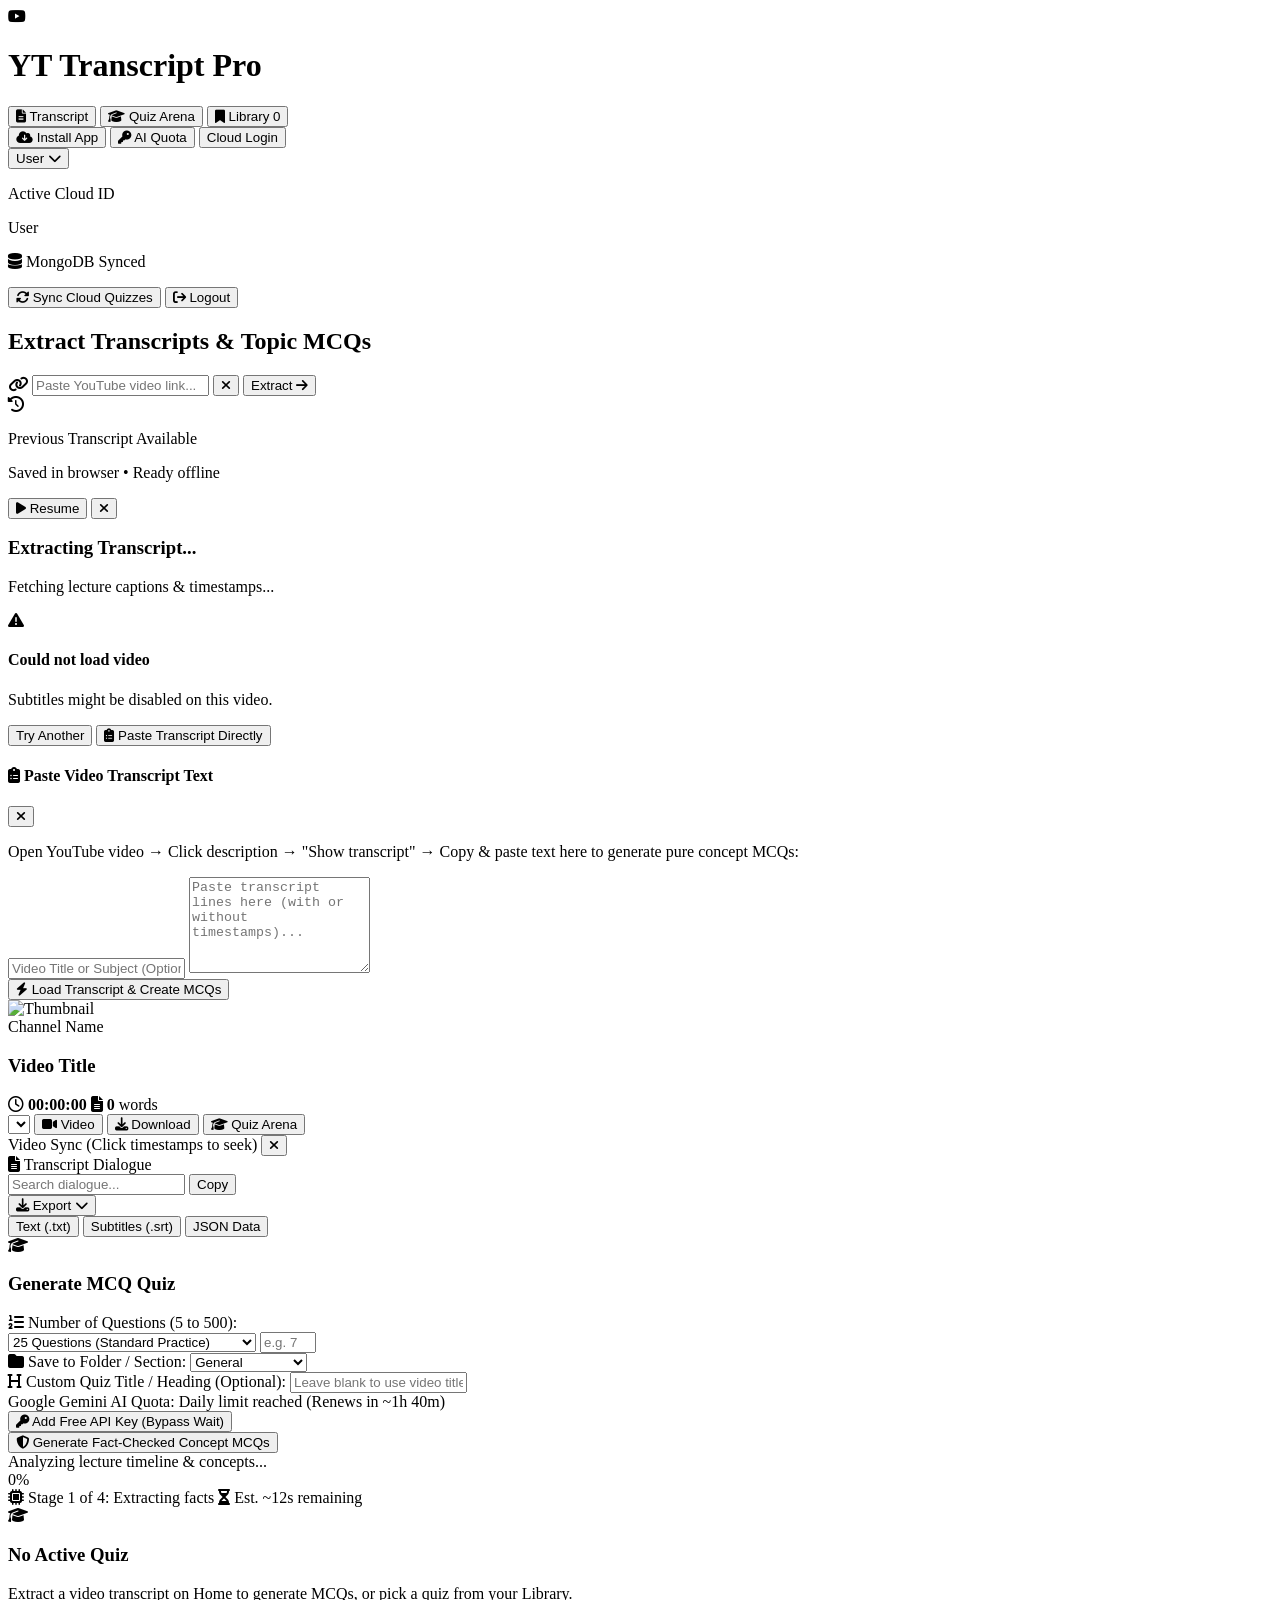
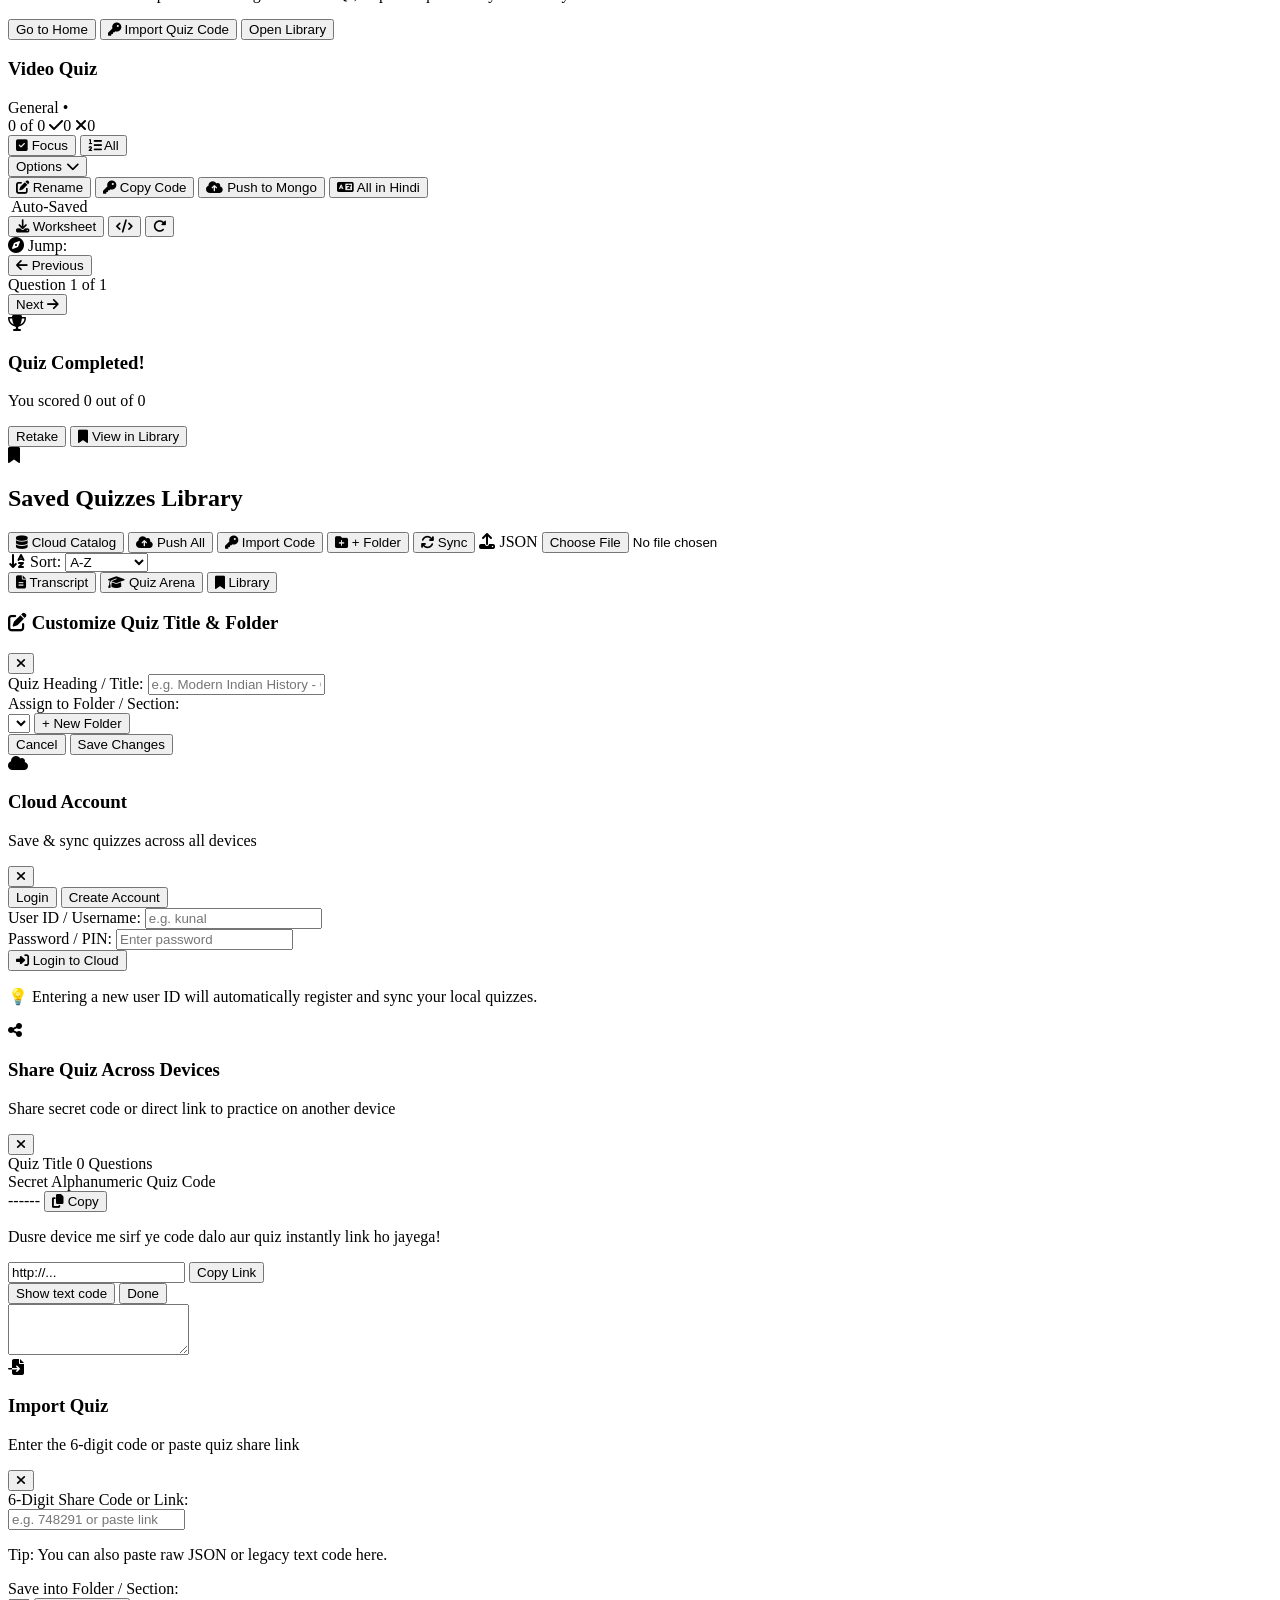
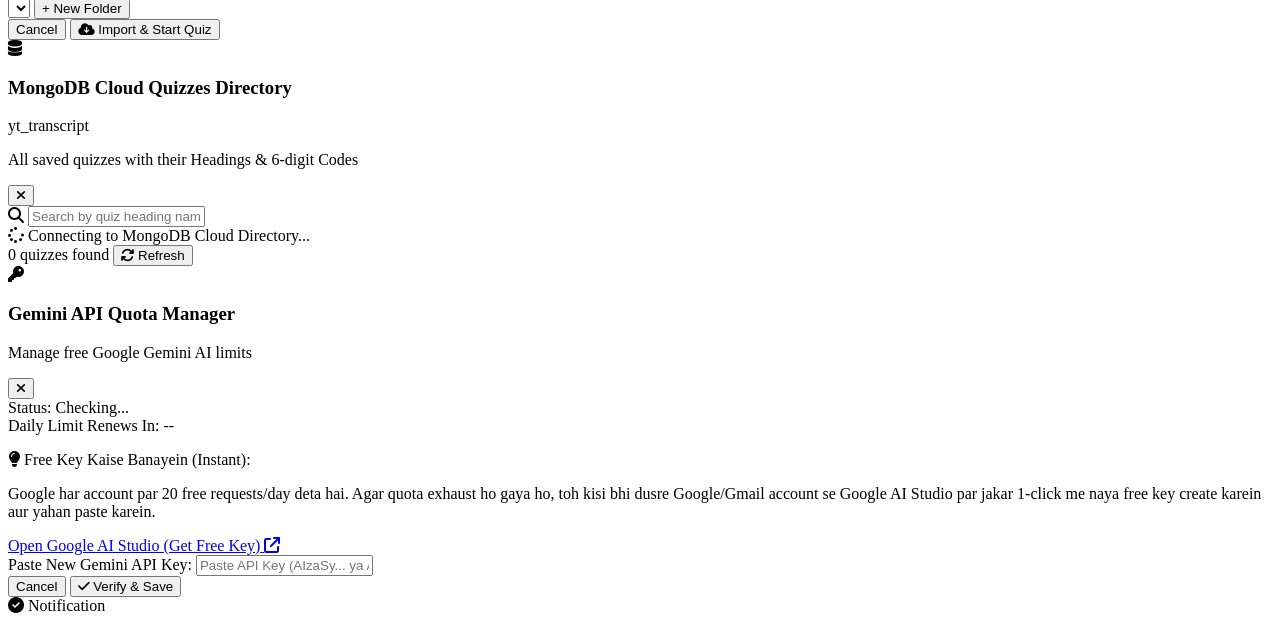
==== commit 1358ae4a: "Add Live Gemini AI Quota Tracker with renewal timer, AI status banner, and Key Manager modal to bypa" ====
--- a/public/index.html
+++ b/public/index.html
@@ -122,6 +122,12 @@
           <span>Install App</span>
         </button>
 
+        <!-- AI Gemini Key & Quota Manager Button -->
+        <button id="nav-api-key-btn" class="inline-flex items-center gap-1.5 px-2.5 py-1.5 sm:py-2 rounded-xl bg-surface-850 hover:bg-surface-800 text-amber-300 border border-amber-500/30 hover:border-amber-500/60 font-bold text-xs shadow-md transition-all cursor-pointer" title="Gemini AI Quota & Key Settings">
+          <i class="fa-solid fa-key text-xs text-amber-400"></i>
+          <span class="hidden md:inline">AI Quota</span>
+        </button>
+
         <!-- Cloud Auth Button (Logged Out state with live server status dot) -->
         <button id="auth-modal-btn" class="inline-flex items-center gap-1.5 px-3 py-1.5 sm:py-2 rounded-xl bg-surface-850 hover:bg-surface-800 text-slate-200 hover:text-white border border-surface-700 hover:border-emerald-500/50 font-bold text-xs shadow-md transition-all cursor-pointer" title="Cloud Login (Click to connect)">
           <span id="guest-status-dot" class="w-2 h-2 rounded-full bg-emerald-400"></span>
@@ -455,6 +461,21 @@
               </div>
             </div>
 
+            <!-- Live AI Quota & Status Alert Banner -->
+            <div id="ai-quota-banner" class="hidden rounded-2xl p-3 bg-amber-500/10 border border-amber-500/30 flex flex-col sm:flex-row sm:items-center justify-between gap-2.5 text-xs">
+              <div class="flex items-center gap-2">
+                <span class="w-2.5 h-2.5 rounded-full bg-amber-400 animate-pulse shrink-0"></span>
+                <div>
+                  <span class="font-bold text-amber-300">Google Gemini AI Quota:</span>
+                  <span id="ai-quota-text" class="text-slate-300 ml-1">Daily limit reached (Renews in ~1h 40m)</span>
+                </div>
+              </div>
+              <button id="open-api-key-modal-btn" class="px-3 py-1.5 bg-amber-500 hover:bg-amber-400 text-slate-950 font-bold rounded-xl text-[11px] flex items-center gap-1.5 self-start sm:self-auto cursor-pointer shadow-sm transition-all">
+                <i class="fa-solid fa-key text-[10px]"></i>
+                <span>Add Free API Key (Bypass Wait)</span>
+              </button>
+            </div>
+
             <div class="flex items-center justify-center pt-2">
               <button id="generate-quiz-btn" class="w-full sm:w-auto px-8 py-3 bg-gradient-to-r from-rose-600 to-rose-500 hover:from-rose-500 hover:to-rose-600 text-white font-extrabold text-xs sm:text-sm rounded-xl shadow-lg active:scale-95 transition-all flex items-center justify-center gap-2 cursor-pointer">
                 <i class="fa-solid fa-shield-halved text-rose-200"></i>
@@ -1059,6 +1080,81 @@
     </div>
   </div>
 
+  <!-- ============================================================== -->
+  <!-- GEMINI API KEY & QUOTA MANAGER MODAL -->
+  <!-- ============================================================== -->
+  <div id="api-key-modal" class="hidden fixed inset-0 z-50 flex items-center justify-center p-4 bg-black/80 backdrop-blur-md">
+    <div class="bg-surface-900 border border-surface-700 w-full max-w-md rounded-3xl p-5 sm:p-6 shadow-2xl space-y-4">
+      <div class="flex items-center justify-between pb-3 border-b border-surface-800">
+        <div class="flex items-center gap-2.5">
+          <div class="w-8 h-8 rounded-xl bg-amber-500/15 text-amber-400 flex items-center justify-center border border-amber-500/30">
+            <i class="fa-solid fa-key text-xs"></i>
+          </div>
+          <div>
+            <h3 class="font-bold text-white text-base">Gemini API Quota Manager</h3>
+            <p class="text-[11px] text-slate-400">Manage free Google Gemini AI limits</p>
+          </div>
+        </div>
+        <button id="close-api-key-modal-btn" class="w-8 h-8 rounded-xl bg-surface-800 hover:bg-surface-700 text-slate-400 hover:text-white flex items-center justify-center transition-colors cursor-pointer">
+          <i class="fa-solid fa-xmark text-sm"></i>
+        </button>
+      </div>
+
+      <!-- Current Quota Info Box -->
+      <div id="modal-quota-info-box" class="p-3.5 rounded-2xl bg-surface-950 border border-surface-800 space-y-1.5 text-xs">
+        <div class="flex items-center justify-between">
+          <span class="text-slate-400 font-medium">Status:</span>
+          <span id="modal-quota-status-badge" class="font-bold text-emerald-400 flex items-center gap-1.5">
+            <span class="w-2 h-2 rounded-full bg-emerald-400"></span> Checking...
+          </span>
+        </div>
+        <div class="flex items-center justify-between" id="modal-quota-renew-row">
+          <span class="text-slate-400 font-medium">Daily Limit Renews In:</span>
+          <span id="modal-quota-renew-time" class="font-bold text-amber-300">--</span>
+        </div>
+      </div>
+
+      <!-- How to Get Free Key Instructions -->
+      <div class="p-3.5 rounded-2xl bg-amber-500/10 border border-amber-500/25 text-xs space-y-1.5">
+        <p class="font-bold text-amber-300 flex items-center gap-1.5">
+          <i class="fa-solid fa-lightbulb"></i>
+          <span>Free Key Kaise Banayein (Instant):</span>
+        </p>
+        <p class="text-[11px] text-slate-300 leading-relaxed">
+          Google har account par 20 free requests/day deta hai. Agar quota exhaust ho gaya ho, toh kisi bhi dusre Google/Gmail account se Google AI Studio par jakar 1-click me naya free key create karein aur yahan paste karein.
+        </p>
+        <a href="https://aistudio.google.com/app/apikey" target="_blank" rel="noopener noreferrer" class="inline-flex items-center gap-1 text-[11px] font-bold text-amber-400 hover:text-amber-300 underline mt-0.5">
+          <span>Open Google AI Studio (Get Free Key)</span>
+          <i class="fa-solid fa-arrow-up-right-from-square text-[9px]"></i>
+        </a>
+      </div>
+
+      <!-- API Key Input -->
+      <div class="space-y-1.5">
+        <label class="block text-xs font-bold text-slate-300">
+          Paste New Gemini API Key:
+        </label>
+        <input 
+          type="password" 
+          id="new-gemini-key-input" 
+          placeholder="Paste API Key (AIzaSy... ya AQ...)" 
+          class="w-full bg-surface-950 border border-surface-700 text-white rounded-xl p-3 text-xs font-mono focus:outline-none focus:border-amber-500 placeholder:text-slate-600"
+        />
+      </div>
+
+      <!-- Buttons -->
+      <div class="flex items-center gap-2 pt-1">
+        <button id="cancel-api-key-btn" class="flex-1 py-2.5 rounded-xl bg-surface-800 hover:bg-surface-750 text-slate-300 text-xs font-bold transition-all cursor-pointer">
+          Cancel
+        </button>
+        <button id="save-api-key-btn" class="flex-1 py-2.5 rounded-xl bg-gradient-to-r from-amber-500 to-amber-600 hover:from-amber-400 hover:to-amber-500 text-slate-950 text-xs font-bold transition-all shadow-md flex items-center justify-center gap-1.5 cursor-pointer">
+          <i class="fa-solid fa-check text-xs"></i>
+          <span id="save-api-key-btn-text">Verify & Save</span>
+        </button>
+      </div>
+    </div>
+  </div>
+
   <!-- Toast Notification Popup -->
   <div id="toast" class="fixed bottom-16 sm:bottom-6 right-4 sm:right-6 z-50 transform translate-y-20 opacity-0 transition-all duration-300 pointer-events-none">
     <div class="bg-surface-800/95 backdrop-blur-xl border border-surface-600 text-white px-4 py-2 rounded-xl shadow-2xl flex items-center gap-2 text-xs font-semibold">
@@ -1068,6 +1164,6 @@
   </div>
 
   <script src="https://www.youtube.com/iframe_api"></script>
-  <script src="/static/app.js?v=6.2.0"></script>
+  <script src="/static/app.js?v=6.3.0"></script>
 </body>
 </html>
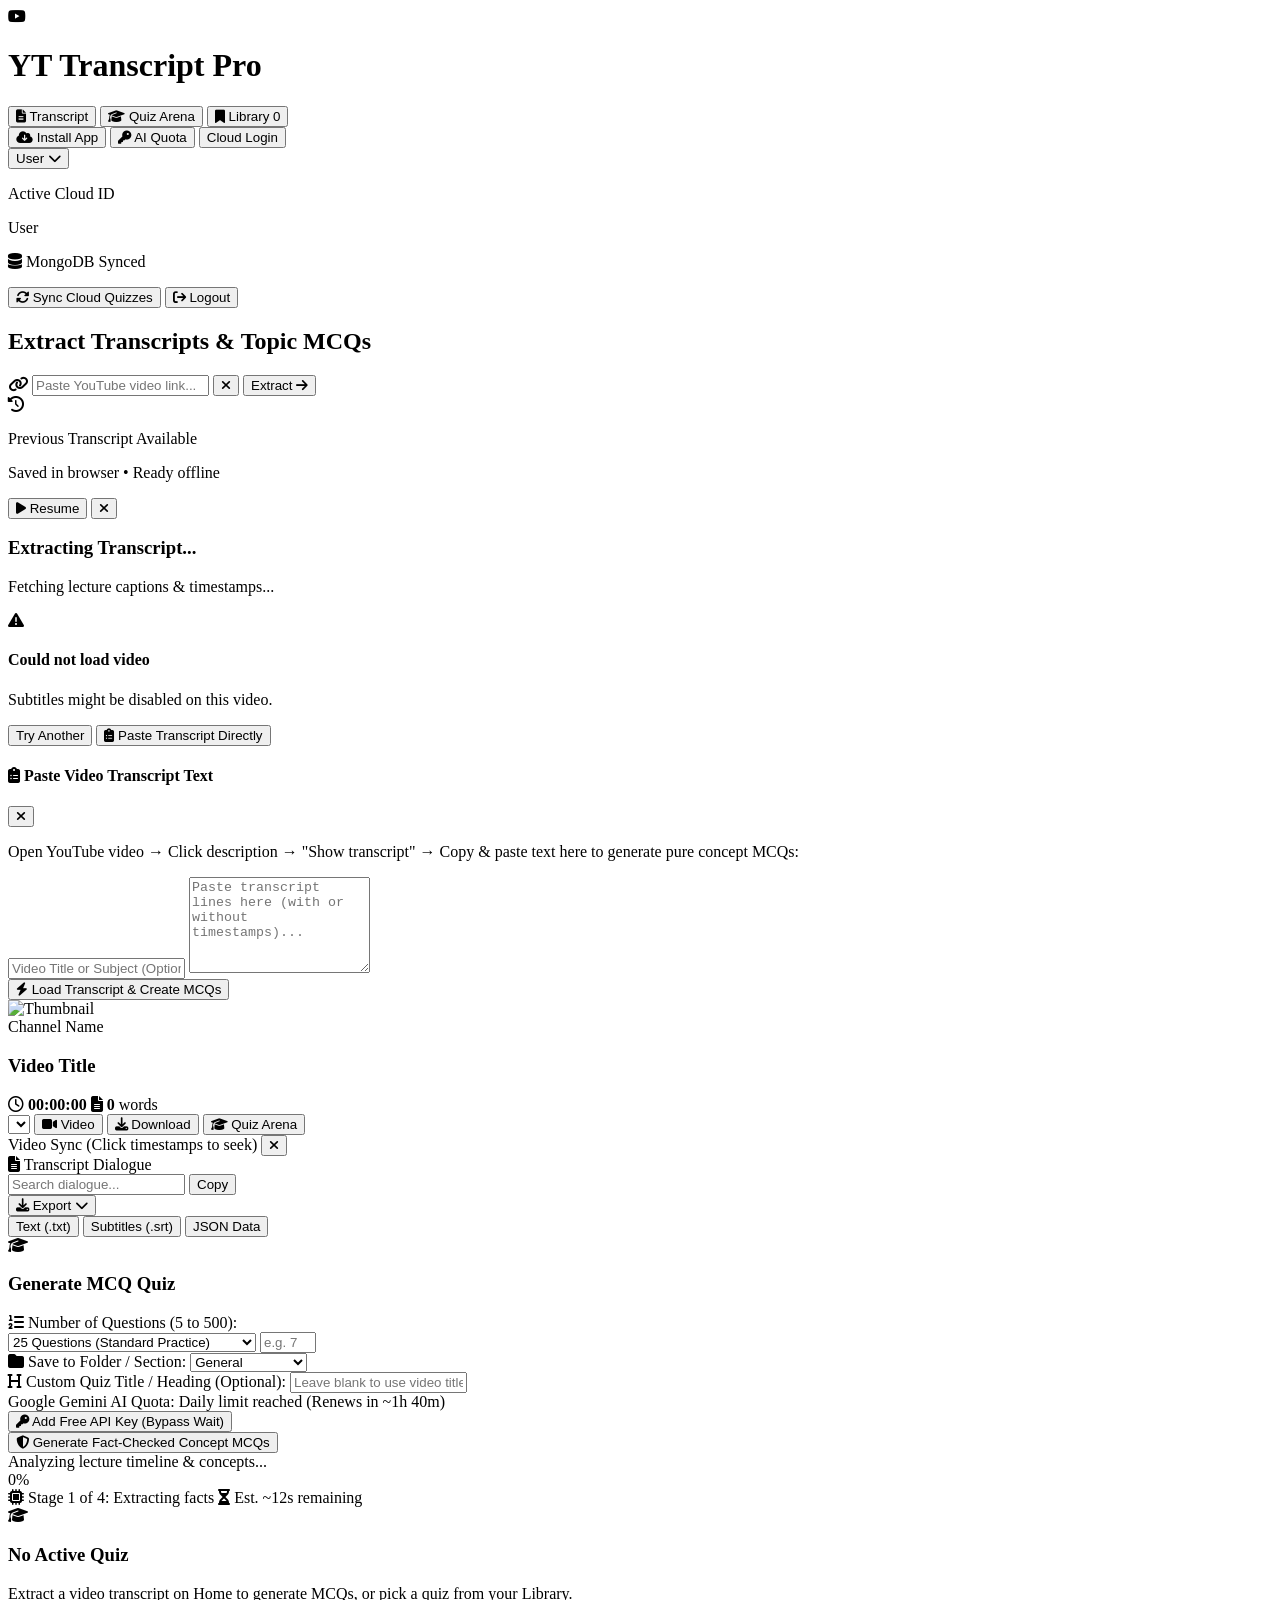
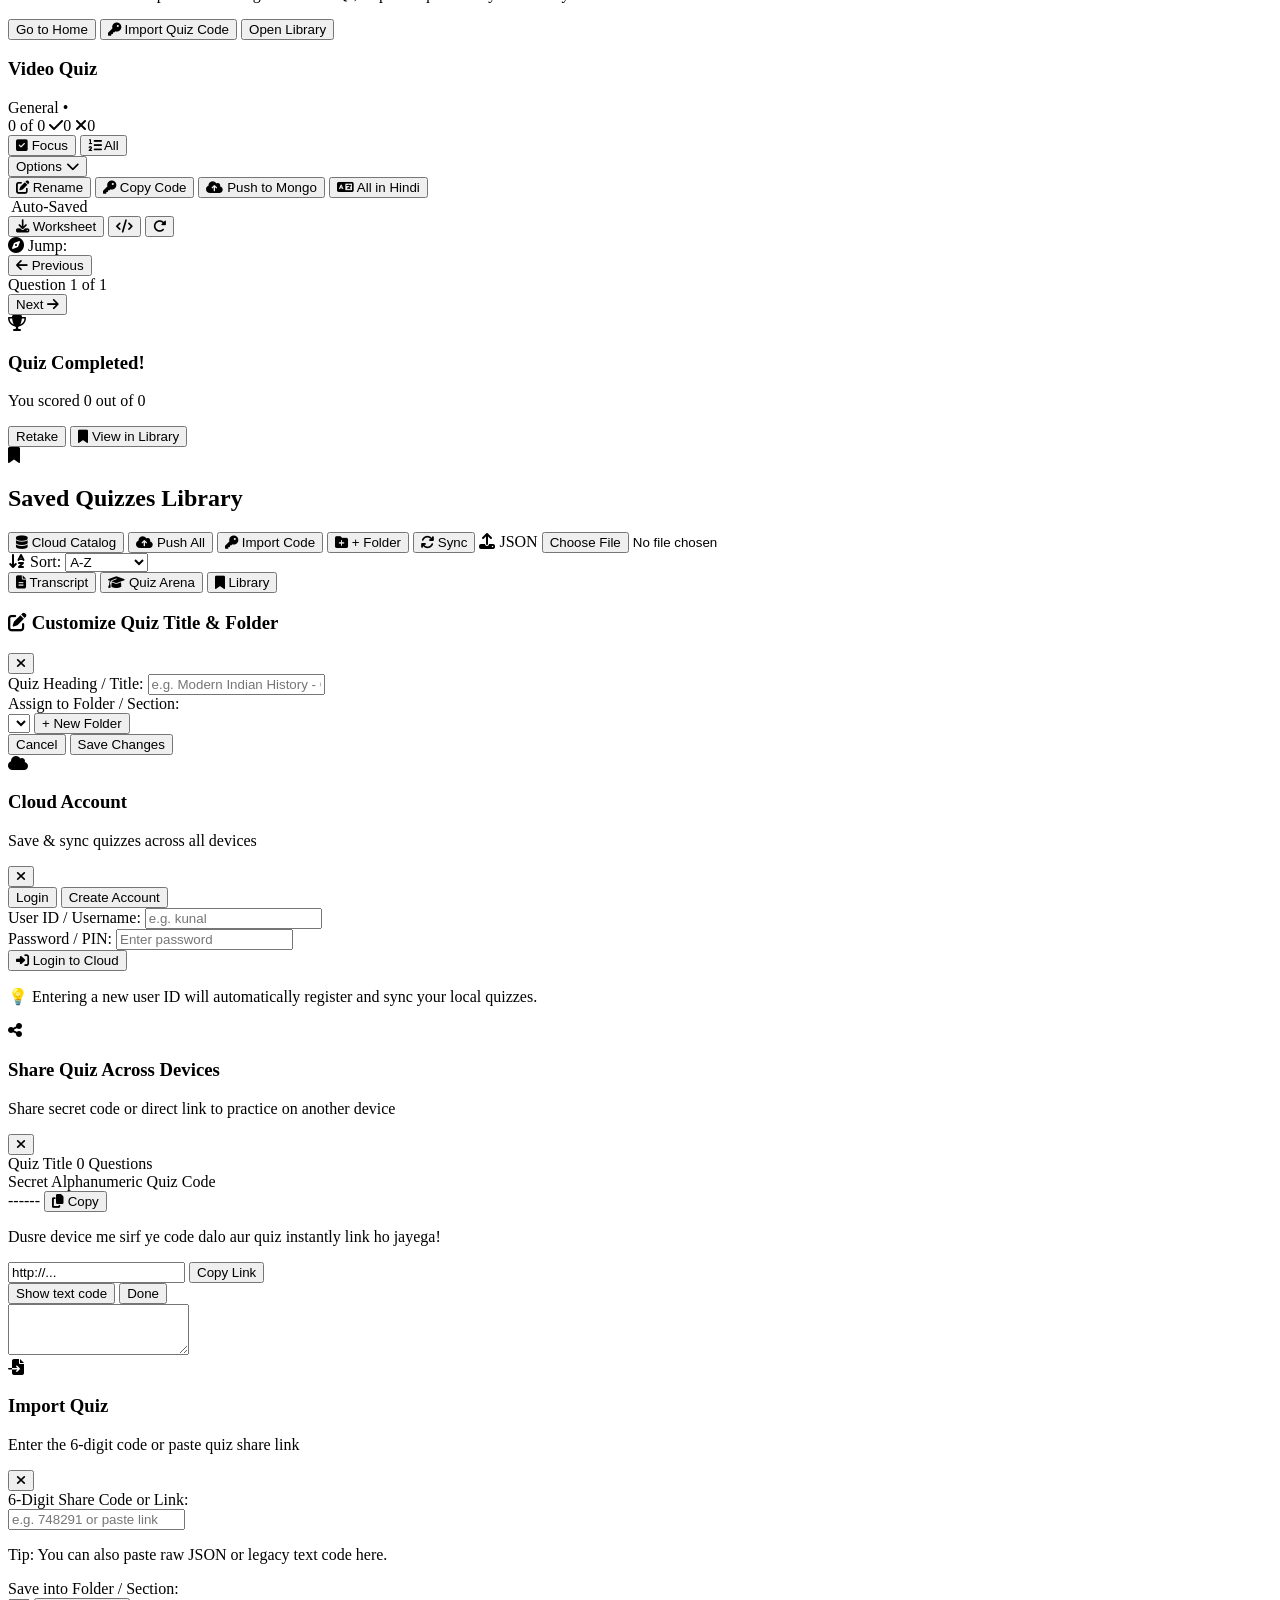
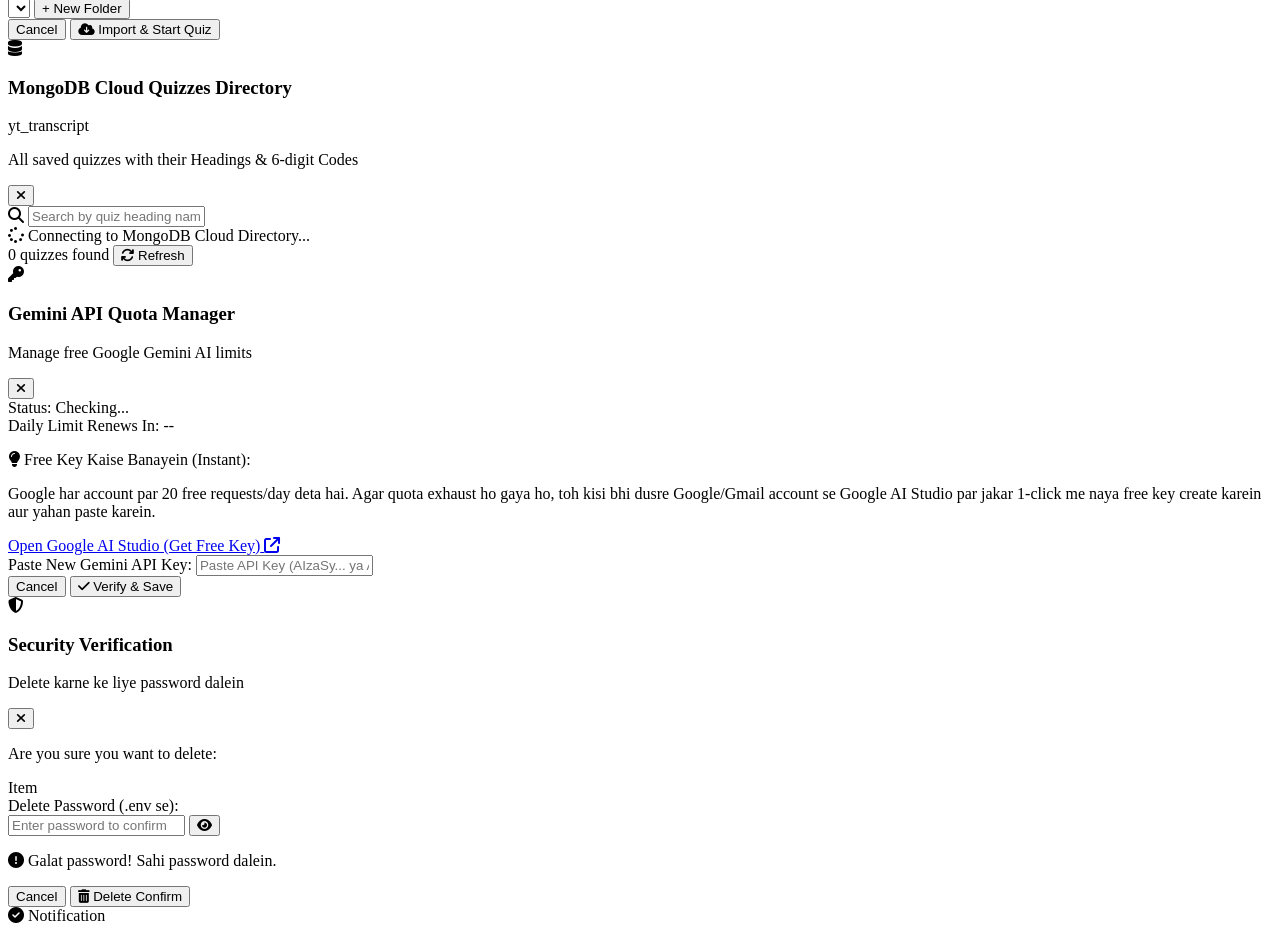
==== commit 00a5b643: "Fix localStorage quota with IndexedDB, update Gemini models with 200 OK endpoints, and add master de" ====
--- a/public/index.html
+++ b/public/index.html
@@ -1155,6 +1155,65 @@
     </div>
   </div>
 
+  <!-- Delete Master Password Verification Modal -->
+  <div id="delete-password-modal" class="hidden fixed inset-0 z-[60] flex items-center justify-center p-4 bg-black/85 backdrop-blur-md">
+    <div class="bg-surface-900 border border-rose-500/40 rounded-3xl p-5 sm:p-6 w-full max-w-sm space-y-4 shadow-2xl relative text-slate-200">
+      <div class="flex items-center justify-between pb-3 border-b border-surface-800">
+        <div class="flex items-center gap-2.5">
+          <div class="w-9 h-9 rounded-xl bg-rose-500/15 border border-rose-500/30 flex items-center justify-center text-rose-400">
+            <i class="fa-solid fa-shield-halved text-sm"></i>
+          </div>
+          <div>
+            <h3 class="text-sm font-extrabold text-white">Security Verification</h3>
+            <p class="text-[10px] text-slate-400">Delete karne ke liye password dalein</p>
+          </div>
+        </div>
+        <button id="close-delete-modal-btn" class="w-7 h-7 rounded-lg bg-surface-800 hover:bg-surface-700 text-slate-400 hover:text-white flex items-center justify-center transition-colors cursor-pointer">
+          <i class="fa-solid fa-xmark text-xs"></i>
+        </button>
+      </div>
+
+      <div class="space-y-1">
+        <p class="text-xs font-semibold text-slate-300">Are you sure you want to delete:</p>
+        <div id="delete-target-label" class="p-2.5 rounded-xl bg-surface-950 border border-surface-800 text-rose-300 font-bold text-xs truncate">
+          Item
+        </div>
+      </div>
+
+      <div class="space-y-1.5">
+        <label class="block text-[11px] font-bold text-slate-300">
+          Delete Password (.env se):
+        </label>
+        <div class="relative">
+          <input 
+            type="password" 
+            id="delete-password-input" 
+            placeholder="Enter password to confirm" 
+            class="w-full bg-surface-950 border border-surface-700 focus:border-rose-500 text-white rounded-xl px-3 py-2.5 pr-10 text-xs font-semibold focus:outline-none transition-colors placeholder:text-slate-600"
+            autocomplete="off"
+          />
+          <button type="button" id="toggle-delete-pwd-eye" class="absolute right-2.5 top-1/2 -translate-y-1/2 text-slate-400 hover:text-white text-xs cursor-pointer p-1">
+            <i class="fa-solid fa-eye" id="delete-pwd-eye-icon"></i>
+          </button>
+        </div>
+        <p id="delete-password-error" class="hidden text-[11px] font-bold text-rose-400 flex items-center gap-1 mt-1">
+          <i class="fa-solid fa-circle-exclamation"></i>
+          <span id="delete-password-error-text">Galat password! Sahi password dalein.</span>
+        </p>
+      </div>
+
+      <div class="flex items-center gap-2 pt-2">
+        <button id="cancel-delete-modal-btn" type="button" class="flex-1 py-2.5 rounded-xl bg-surface-800 hover:bg-surface-750 text-slate-300 text-xs font-bold transition-all cursor-pointer">
+          Cancel
+        </button>
+        <button id="confirm-delete-modal-btn" type="button" class="flex-1 py-2.5 rounded-xl bg-gradient-to-r from-rose-600 to-red-600 hover:from-rose-500 hover:to-red-500 text-white text-xs font-bold transition-all shadow-md shadow-rose-900/30 flex items-center justify-center gap-1.5 cursor-pointer">
+          <i class="fa-solid fa-trash-can text-xs"></i>
+          <span>Delete Confirm</span>
+        </button>
+      </div>
+    </div>
+  </div>
+
   <!-- Toast Notification Popup -->
   <div id="toast" class="fixed bottom-16 sm:bottom-6 right-4 sm:right-6 z-50 transform translate-y-20 opacity-0 transition-all duration-300 pointer-events-none">
     <div class="bg-surface-800/95 backdrop-blur-xl border border-surface-600 text-white px-4 py-2 rounded-xl shadow-2xl flex items-center gap-2 text-xs font-semibold">
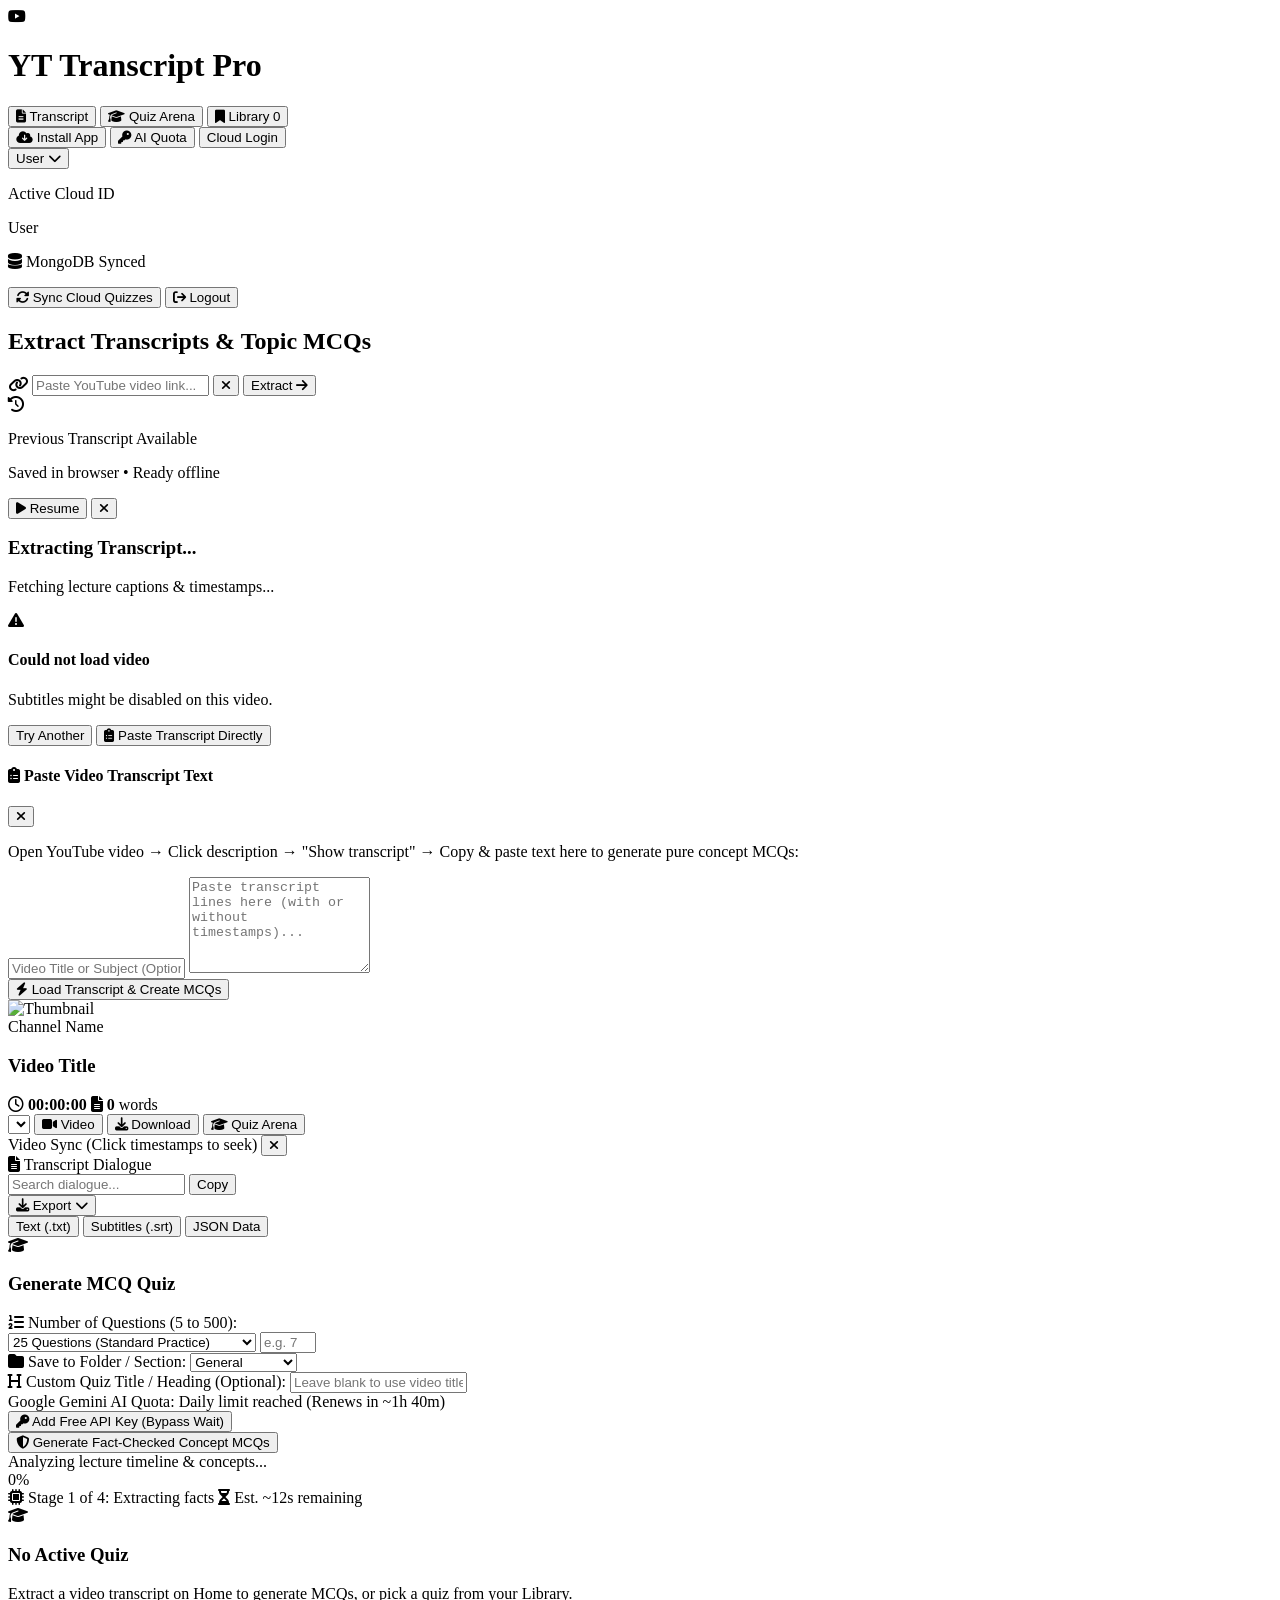
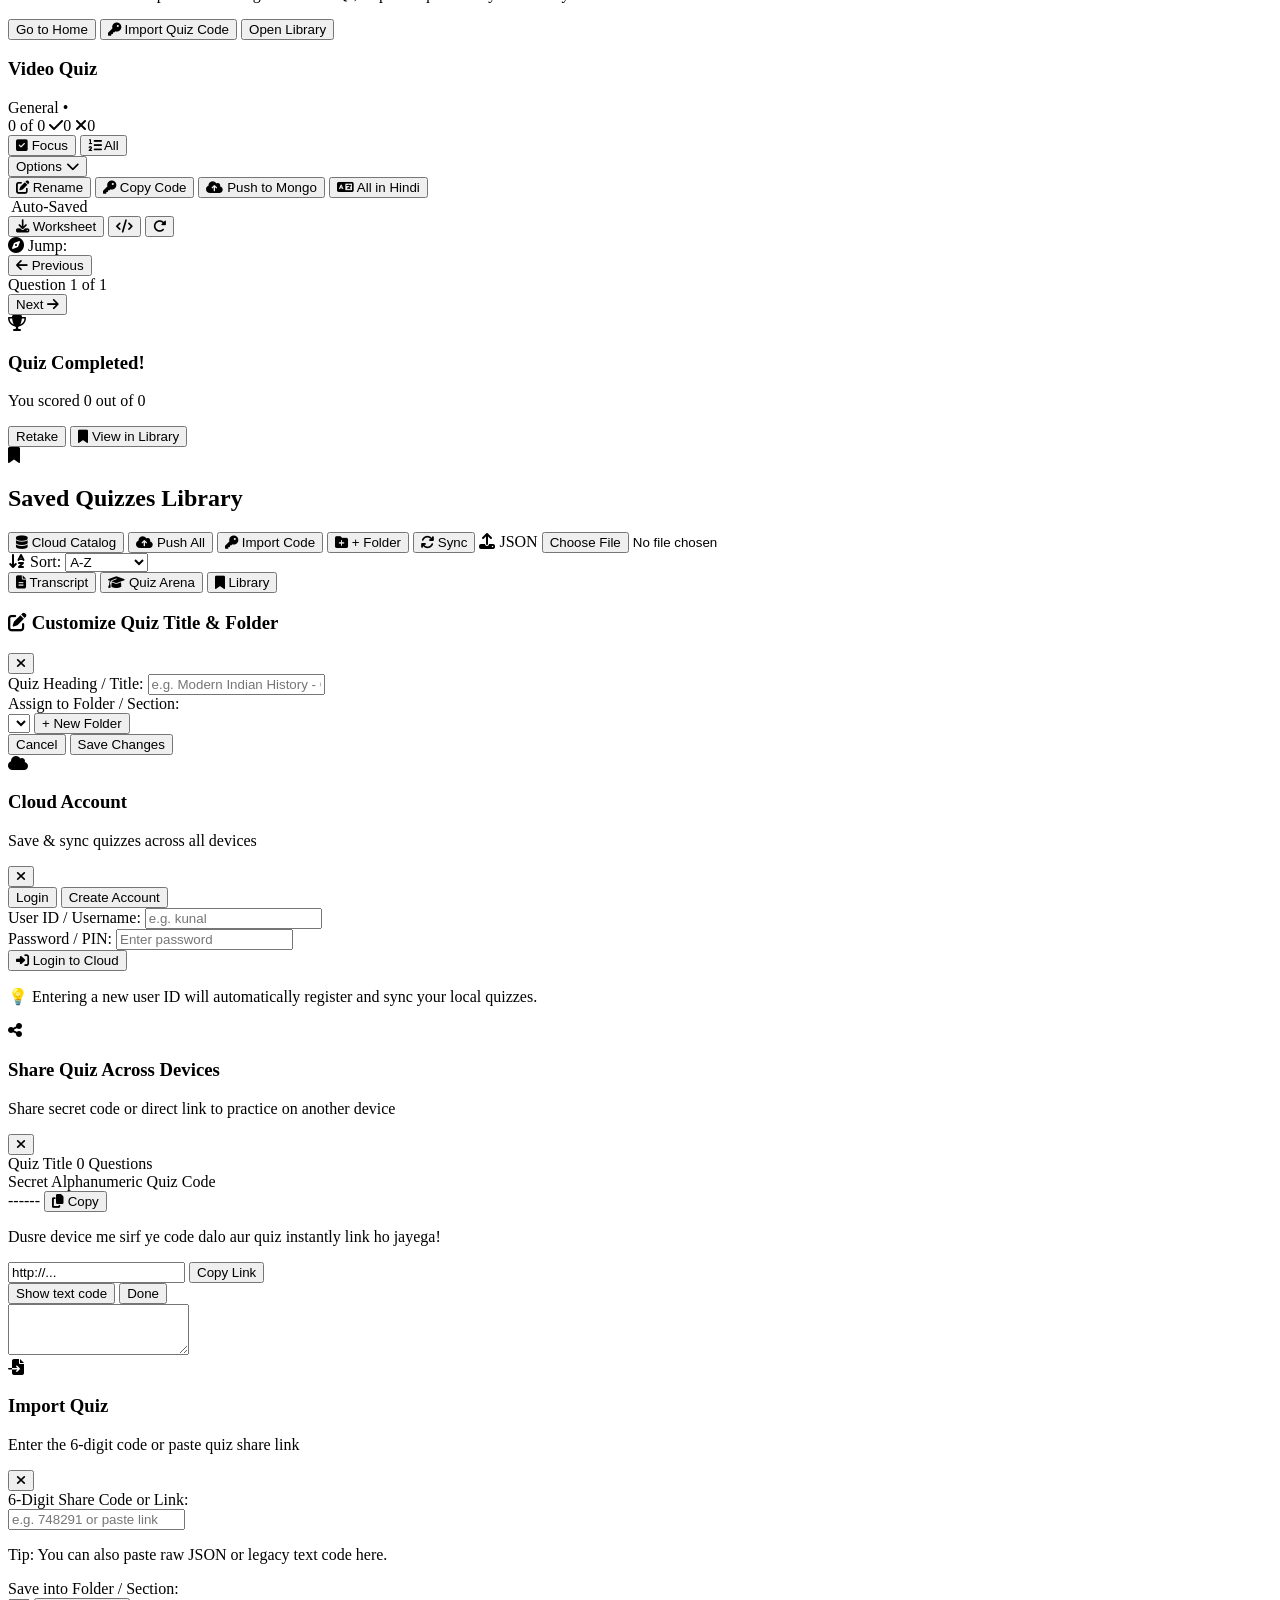
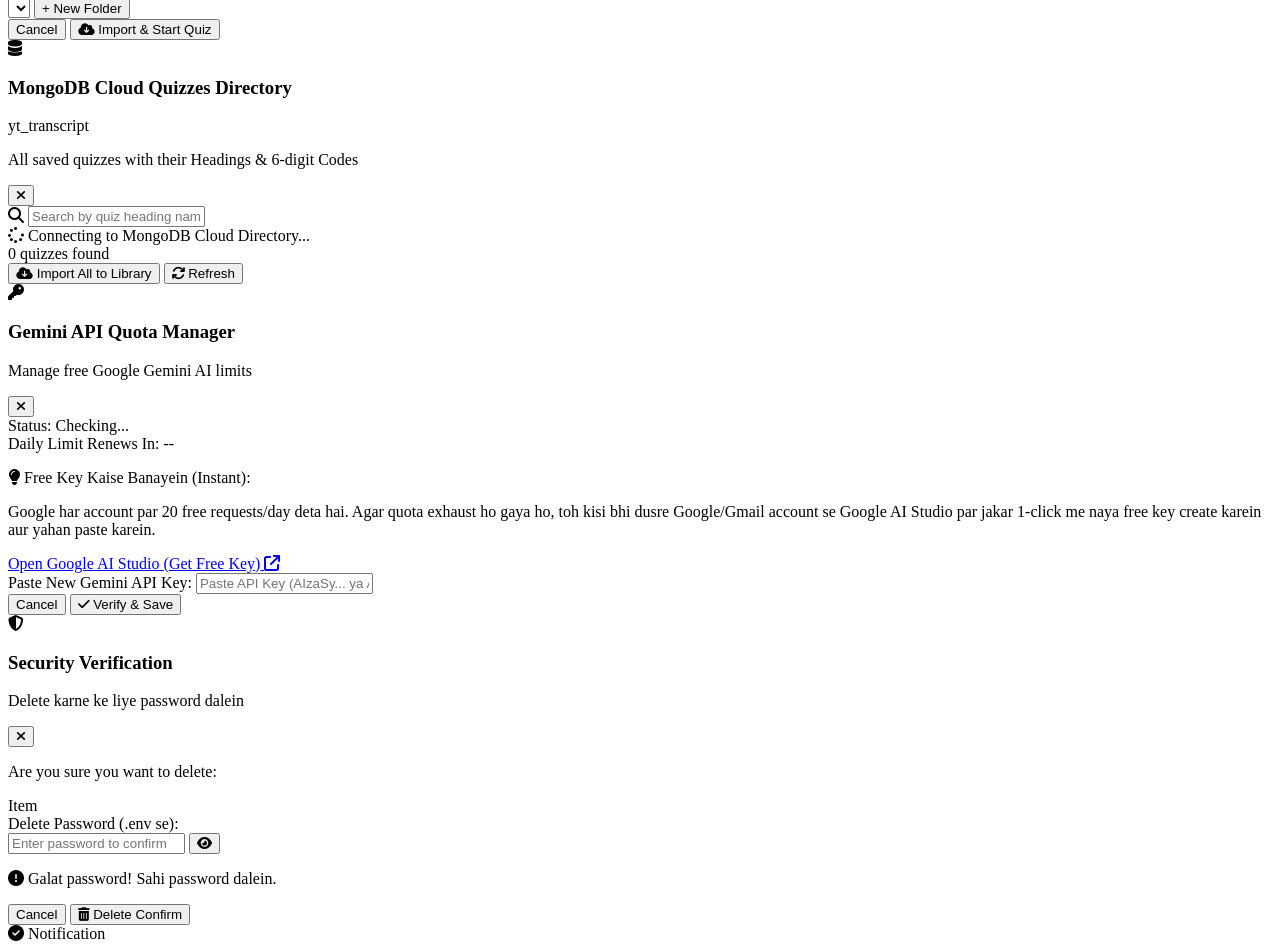
==== commit b33f708c: "Fix cross-device sync & Cloud Catalog: Link all 68 quizzes to kunal, optimize /api/user/quizzes payl" ====
--- a/public/index.html
+++ b/public/index.html
@@ -1069,12 +1069,18 @@
       </div>
 
       <!-- Modal Footer -->
-      <div class="border-t border-surface-800 pt-3 flex items-center justify-between text-xs text-slate-400">
+      <div class="border-t border-surface-800 pt-3 flex flex-wrap items-center justify-between gap-2 text-xs text-slate-400">
         <span id="mongo-catalog-count" class="font-semibold text-slate-300">0 quizzes found</span>
-        <button id="refresh-mongo-catalog-btn" class="px-3.5 py-1.5 bg-surface-800 hover:bg-surface-750 text-slate-200 border border-surface-700 rounded-xl font-bold flex items-center gap-1.5 transition-all cursor-pointer">
-          <i class="fa-solid fa-arrows-rotate text-[11px] text-cyan-400"></i>
-          <span>Refresh</span>
-        </button>
+        <div class="flex items-center gap-2">
+          <button id="sync-all-catalog-to-library-btn" class="px-3 py-1.5 bg-gradient-to-r from-emerald-600 to-teal-600 hover:from-emerald-500 hover:to-teal-500 text-white font-bold text-xs rounded-xl shadow-md flex items-center gap-1.5 transition-all cursor-pointer" title="Import / Sync all MongoDB quizzes into your Library">
+            <i class="fa-solid fa-cloud-arrow-down text-[11px]"></i>
+            <span>Import All to Library</span>
+          </button>
+          <button id="refresh-mongo-catalog-btn" class="px-3.5 py-1.5 bg-surface-800 hover:bg-surface-750 text-slate-200 border border-surface-700 rounded-xl font-bold flex items-center gap-1.5 transition-all cursor-pointer">
+            <i class="fa-solid fa-arrows-rotate text-[11px] text-cyan-400"></i>
+            <span>Refresh</span>
+          </button>
+        </div>
       </div>
 
     </div>
@@ -1223,6 +1229,6 @@
   </div>
 
   <script src="https://www.youtube.com/iframe_api"></script>
-  <script src="/static/app.js?v=6.3.0"></script>
+  <script src="/static/app.js?v=6.4.0"></script>
 </body>
 </html>
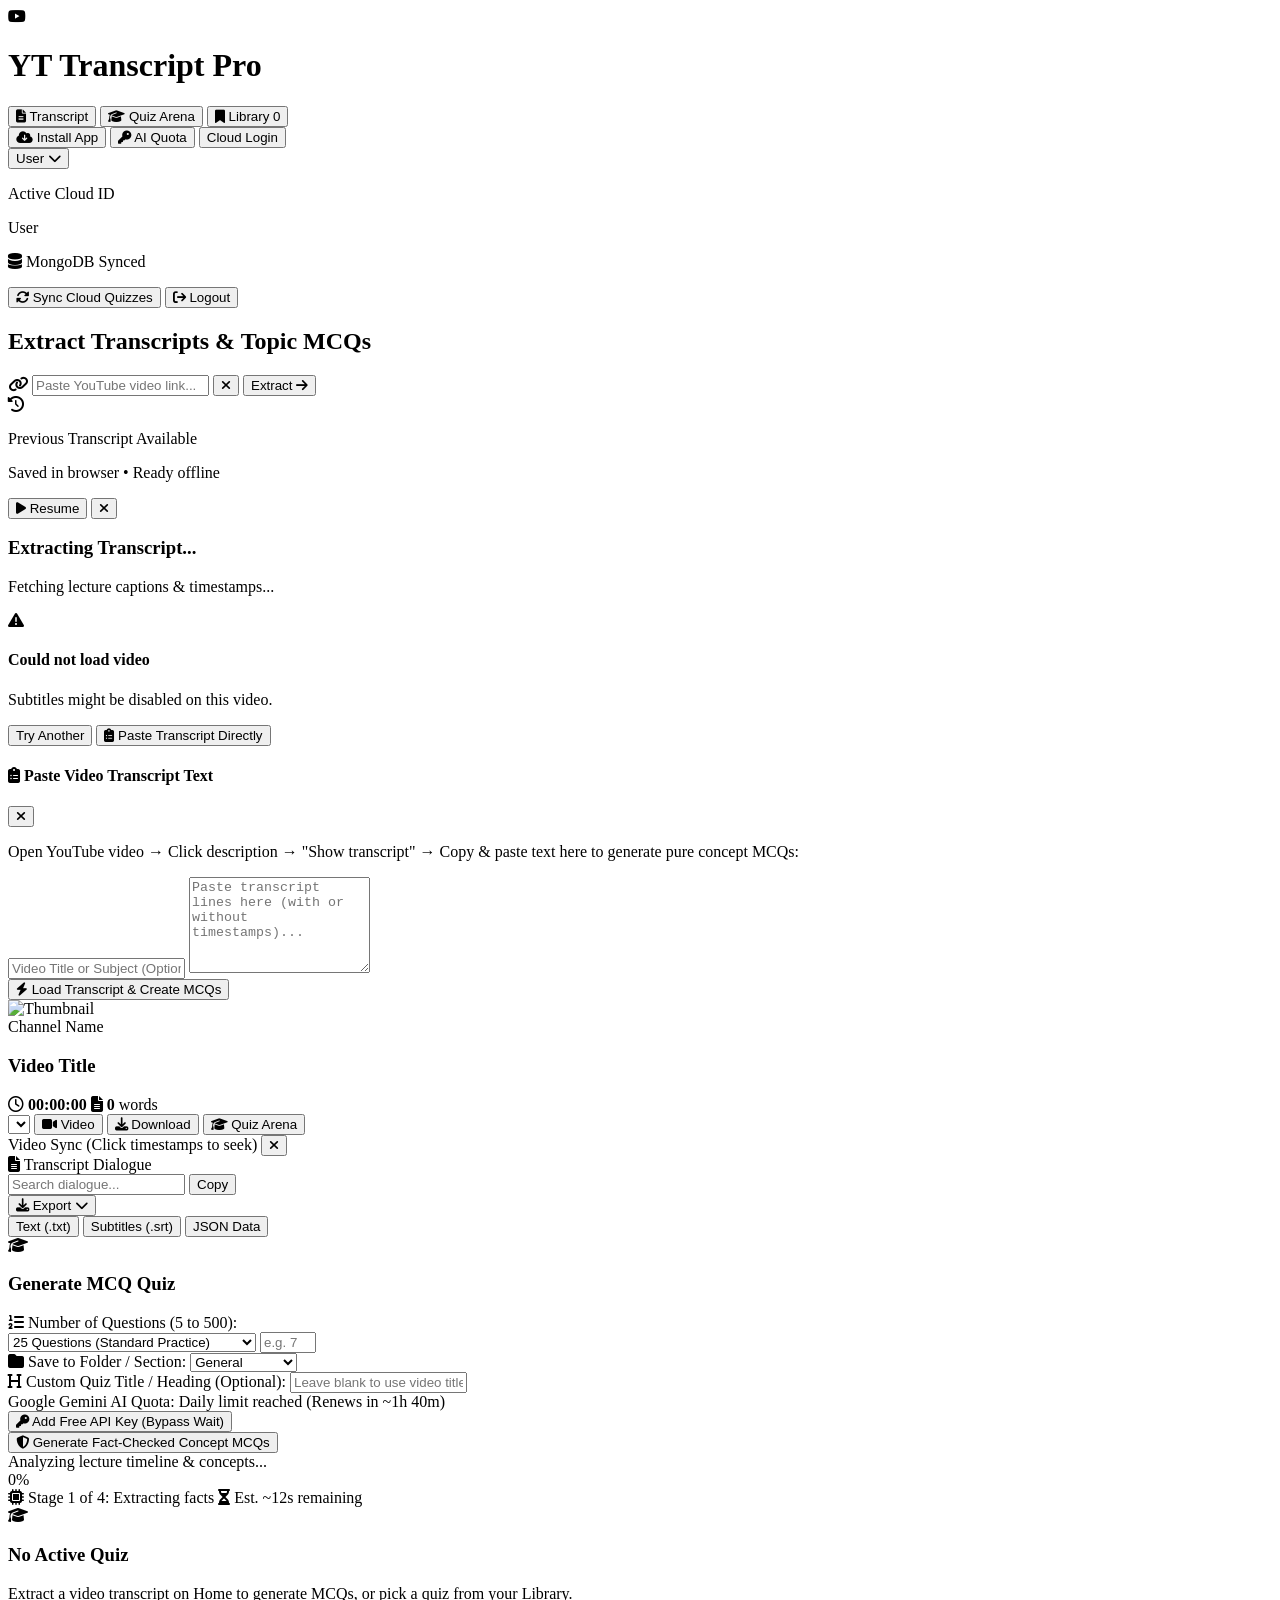
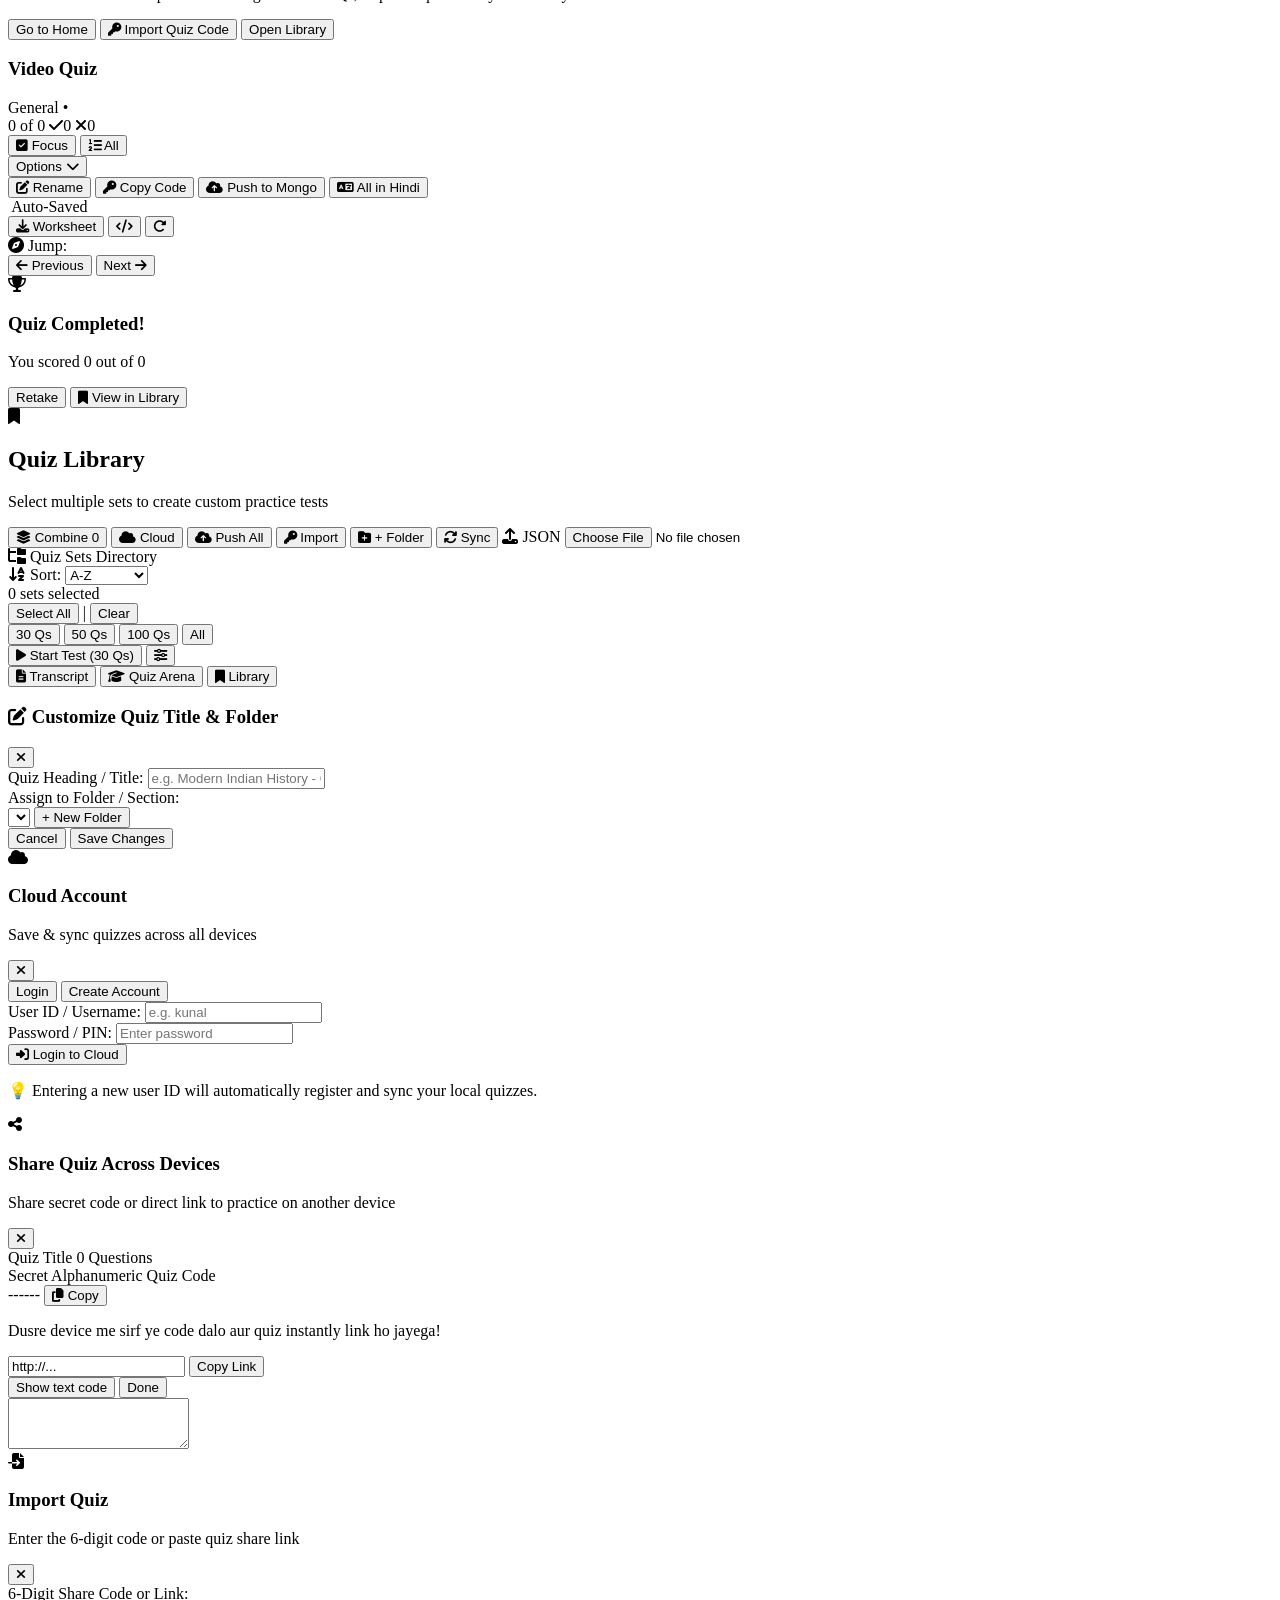
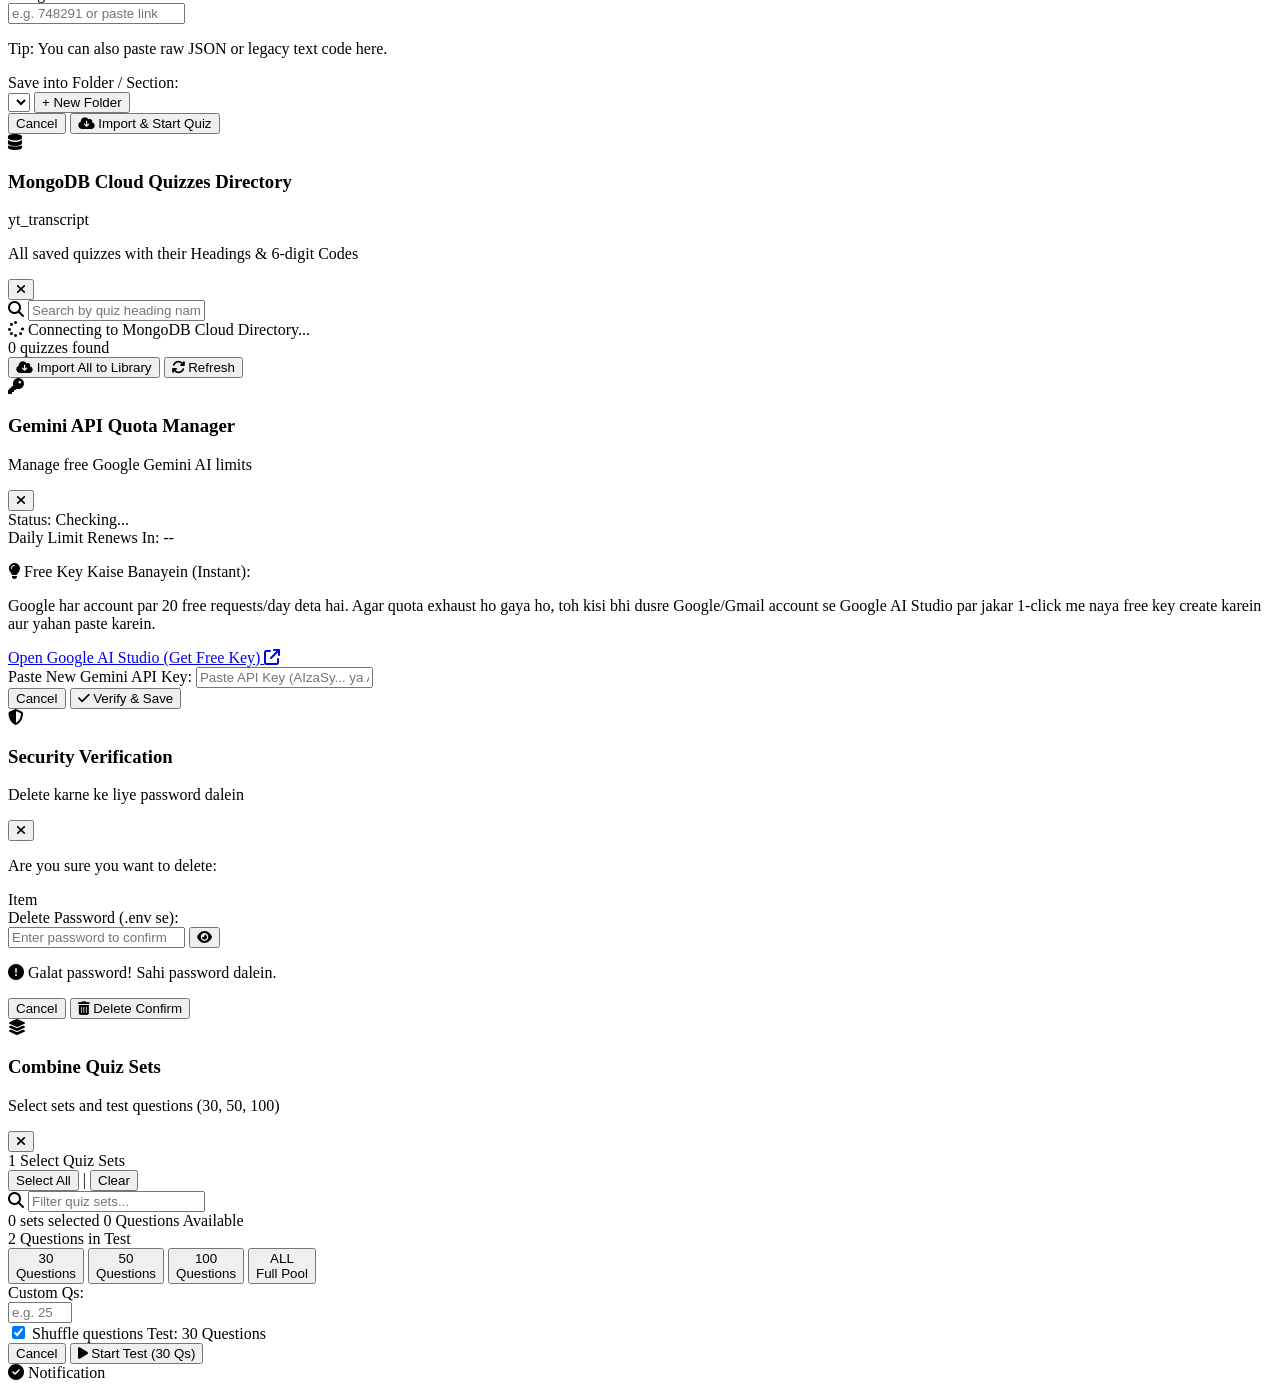
==== commit b1daa24e: "Add multi-set quiz combiner, question count selector, and dark-rose responsive UI refinements" ====
--- a/public/index.html
+++ b/public/index.html
@@ -87,7 +87,8 @@
         <div class="w-9 h-9 sm:w-10 sm:h-10 rounded-2xl bg-rose-600 flex items-center justify-center shadow-lg shadow-rose-600/20 ring-1 ring-white/10 shrink-0">
           <i class="fa-brands fa-youtube text-lg sm:text-xl text-white"></i>
         </div>
-        <div class="flex items-center gap-2 sm:gap-2.5">
+        <!-- Brand Logo Text: Hidden on mobile (<640px) as requested -->
+        <div class="hidden sm:flex items-center gap-2 sm:gap-2.5">
           <h1 class="text-base sm:text-xl font-extrabold tracking-tight text-white flex items-center gap-2">
             <span>YT Transcript <span class="text-rose-500">Pro</span></span>
           </h1>
@@ -650,11 +651,8 @@
               <span>Previous</span>
             </button>
 
-            <div class="text-center font-mono">
-              <span id="quiz-single-indicator" class="text-xs sm:text-sm font-bold text-white bg-surface-950 px-3 py-1 rounded-lg border border-surface-800">
-                Question 1 of 1
-              </span>
-            </div>
+            <!-- Question number text removed as requested by user (kept hidden for JS state) -->
+            <span id="quiz-single-indicator" class="hidden"></span>
 
             <button id="quiz-next-q-btn" class="px-4 py-2 bg-rose-600 hover:bg-rose-500 text-white rounded-xl text-xs font-bold transition-all flex items-center gap-2 shadow-lg shadow-rose-600/30 cursor-pointer disabled:opacity-30 disabled:cursor-not-allowed">
               <span>Next</span>
@@ -687,75 +685,134 @@
       <!-- ============================================================== -->
       <!-- PAGE 3: DEDICATED SAVED QUIZZES LIBRARY PAGE -->
       <!-- ============================================================== -->
-      <section id="page-library" class="page-view hidden space-y-5">
+      <section id="page-library" class="page-view hidden space-y-6 sm:space-y-7">
         
-        <!-- Library Header Card -->
-        <div class="bg-surface-900/90 border border-surface-700/80 rounded-3xl p-3.5 sm:p-5 shadow-xl backdrop-blur-xl flex flex-col md:flex-row items-start md:items-center justify-between gap-3">
-          <div class="flex items-center gap-2">
-            <i class="fa-solid fa-bookmark text-cyan-400 text-base sm:text-lg"></i>
-            <h2 class="text-base sm:text-lg font-extrabold text-white">Saved Quizzes Library</h2>
-          </div>
-
-          <div class="flex items-center gap-1.5 sm:gap-2 flex-wrap w-full md:w-auto">
-            <!-- 1-Click Browse All Quizzes Available in MongoDB -->
-            <button id="open-mongo-catalog-btn" class="px-2.5 py-1.5 bg-gradient-to-r from-cyan-600/25 to-blue-600/25 hover:from-cyan-600/40 hover:to-blue-600/40 text-cyan-300 border border-cyan-500/35 rounded-xl text-[11px] font-bold transition-all shadow-sm flex items-center gap-1.5 cursor-pointer" title="View all quizzes headings and codes saved in MongoDB Cloud">
-              <i class="fa-solid fa-database text-[10px] text-cyan-400"></i>
-              <span>Cloud Catalog</span>
-            </button>
-
-            <!-- 1-Click Push ALL Quizzes to MongoDB -->
-            <button id="push-all-quizzes-mongo-btn" class="px-2.5 py-1.5 bg-gradient-to-r from-emerald-600 to-teal-600 hover:from-emerald-500 hover:to-teal-500 text-white font-bold text-[11px] rounded-xl shadow-sm transition-all flex items-center gap-1.5 cursor-pointer" title="Upload & Sync ALL local quizzes to MongoDB Cloud">
-              <i class="fa-solid fa-cloud-arrow-up text-[10px]"></i>
+        <!-- Library Header Card (Clean, Spacious, Responsive Dark & Rose) -->
+        <div class="bg-surface-900 border border-surface-750 rounded-3xl p-4 sm:p-5 shadow-xl flex flex-col sm:flex-row items-start sm:items-center justify-between gap-3 sm:gap-4">
+          <div class="flex items-center gap-2.5">
+            <div class="w-8 h-8 rounded-xl bg-rose-500/10 border border-rose-500/30 flex items-center justify-center text-rose-500 shrink-0">
+              <i class="fa-solid fa-bookmark text-sm"></i>
+            </div>
+            <div>
+              <h2 class="text-base font-extrabold text-white leading-tight">Quiz Library</h2>
+              <p class="text-[11px] text-slate-400">Select multiple sets to create custom practice tests</p>
+            </div>
+          </div>
+
+          <div class="flex items-center gap-1.5 sm:gap-2 flex-wrap w-full sm:w-auto pt-1 sm:pt-0">
+            <!-- Combine Multiple Sets into Custom Test (30, 50, 100 Qs) -->
+            <button id="open-custom-test-modal-btn" class="px-3 py-1.5 bg-rose-600 hover:bg-rose-500 text-white font-bold text-xs rounded-xl shadow-md transition-all flex items-center gap-1.5 cursor-pointer" title="Combine multiple quiz sets into a custom test (30, 50, 100 questions)">
+              <i class="fa-solid fa-layer-group text-[10px]"></i>
+              <span>Combine</span>
+              <span id="custom-test-btn-badge" class="hidden px-1.5 py-0.2 rounded-full bg-black/40 text-[9px] font-mono font-bold">0</span>
+            </button>
+
+            <!-- MongoDB Catalog -->
+            <button id="open-mongo-catalog-btn" class="px-2.5 py-1.5 bg-surface-800 hover:bg-surface-750 text-slate-300 hover:text-white border border-surface-700/80 rounded-xl text-xs font-medium transition-colors flex items-center gap-1.5 cursor-pointer" title="View all quizzes saved in MongoDB Cloud">
+              <i class="fa-solid fa-cloud text-[11px] text-slate-400"></i>
+              <span>Cloud</span>
+            </button>
+
+            <!-- Push ALL Quizzes to MongoDB -->
+            <button id="push-all-quizzes-mongo-btn" class="px-2.5 py-1.5 bg-surface-800 hover:bg-surface-750 text-slate-300 hover:text-white border border-surface-700/80 rounded-xl text-xs font-medium transition-colors flex items-center gap-1.5 cursor-pointer" title="Upload & Sync ALL local quizzes to Cloud">
+              <i class="fa-solid fa-cloud-arrow-up text-[11px] text-slate-400"></i>
               <span id="push-all-quizzes-label">Push All</span>
             </button>
 
-            <button id="import-code-modal-btn" class="px-2.5 py-1.5 bg-amber-500/15 hover:bg-amber-500/25 text-amber-300 border border-amber-500/35 rounded-xl text-[11px] font-bold cursor-pointer transition-colors flex items-center gap-1.5 shadow-sm" title="Import quiz using 6-digit code">
-              <i class="fa-solid fa-key text-[10px] text-amber-400"></i>
-              <span>Import Code</span>
-            </button>
-
-            <button id="create-section-btn" class="px-2.5 py-1.5 bg-surface-800 hover:bg-surface-750 text-slate-200 border border-surface-700 rounded-xl text-[11px] font-semibold cursor-pointer flex items-center gap-1.5">
-              <i class="fa-solid fa-folder-plus text-[10px] text-amber-400"></i>
+            <button id="import-code-modal-btn" class="px-2.5 py-1.5 bg-surface-800 hover:bg-surface-750 text-slate-300 hover:text-white border border-surface-700/80 rounded-xl text-xs font-medium transition-colors flex items-center gap-1.5 cursor-pointer" title="Import quiz using 6-digit code">
+              <i class="fa-solid fa-key text-[11px] text-slate-400"></i>
+              <span>Import</span>
+            </button>
+
+            <button id="create-section-btn" class="px-2.5 py-1.5 bg-surface-800 hover:bg-surface-750 text-slate-300 hover:text-white border border-surface-700/80 rounded-xl text-xs font-medium transition-colors flex items-center gap-1.5 cursor-pointer">
+              <i class="fa-solid fa-folder-plus text-[11px] text-rose-500"></i>
               <span>+ Folder</span>
             </button>
 
-            <button id="library-sync-btn" class="px-2.5 py-1.5 bg-surface-800 hover:bg-surface-750 text-emerald-300 border border-emerald-500/30 rounded-xl text-[11px] font-bold cursor-pointer transition-colors flex items-center gap-1.5 shadow-sm" title="Sync with Cloud">
-              <i class="fa-solid fa-arrows-rotate text-emerald-400 text-[10px]"></i>
+            <button id="library-sync-btn" class="px-2.5 py-1.5 bg-surface-800 hover:bg-surface-750 text-slate-300 hover:text-white border border-surface-700/80 rounded-xl text-xs font-medium transition-colors flex items-center gap-1.5 cursor-pointer" title="Sync with Cloud">
+              <i class="fa-solid fa-arrows-rotate text-[11px] text-slate-400"></i>
               <span>Sync</span>
             </button>
 
-            <label class="px-2.5 py-1.5 bg-surface-800 hover:bg-surface-750 text-cyan-300 border border-cyan-500/40 rounded-xl text-[11px] font-bold cursor-pointer transition-colors flex items-center gap-1.5">
-              <i class="fa-solid fa-upload text-[10px]"></i>
+            <label class="px-2.5 py-1.5 bg-surface-800 hover:bg-surface-750 text-slate-300 hover:text-white border border-surface-700/80 rounded-xl text-xs font-medium transition-colors flex items-center gap-1.5 cursor-pointer">
+              <i class="fa-solid fa-upload text-[11px] text-slate-400"></i>
               <span>JSON</span>
               <input type="file" id="import-quiz-file" accept=".json" class="hidden">
             </label>
           </div>
         </div>
 
-        <!-- Row: Folder Filter Pills (Left) and Sort Selector (Right, completely outside of folders div) -->
-        <div class="flex items-center justify-between gap-2.5">
-          <!-- Folder Filter Pills: Pure swipe/drag/touch scrollable with NO scrollbar -->
-          <div id="library-section-pills" class="flex items-center gap-1.5 overflow-x-auto no-scrollbar text-xs py-1 min-w-0 flex-1 select-none">
-            <!-- Dynamic section pills like [All (8)] [History (3)] [Coding (5)] -->
-          </div>
-
-          <!-- Compact Sort Selector: Outside the folder pills div -->
-          <div class="flex items-center gap-1 text-xs text-slate-400 bg-surface-900 border border-surface-800 hover:border-surface-700 px-2.5 py-1.5 rounded-xl shrink-0 shadow-sm transition-colors">
-            <i class="fa-solid fa-arrow-down-a-z text-rose-400 text-[11px]"></i>
-            <span class="font-semibold text-slate-300 text-[11px]">Sort:</span>
-            <select id="library-sort-select" class="bg-transparent text-white font-bold text-[11px] focus:outline-none cursor-pointer">
-              <option value="title_asc" selected class="bg-surface-900 text-white">A-Z</option>
-              <option value="title_desc" class="bg-surface-900 text-white">Z-A</option>
-              <option value="newest" class="bg-surface-900 text-white">Newest</option>
-              <option value="questions" class="bg-surface-900 text-white">Questions</option>
-            </select>
-          </div>
-        </div>
-
-        <!-- Saved Quizzes Grid Container (4 columns on PC screens as requested) -->
-        <div id="library-quizzes-grid" class="grid grid-cols-1 sm:grid-cols-2 lg:grid-cols-3 xl:grid-cols-4 gap-3.5">
-          <!-- Dynamic Quiz Cards -->
-        </div>
+        <!-- Folders & Sort Control Section with Generous Vertical Space -->
+        <div class="space-y-3 pt-1">
+          <!-- Folder Filter Pills: 100% full width, smooth swipe with no right-side obstruction -->
+          <div id="library-section-pills" class="flex items-center gap-2 overflow-x-auto no-scrollbar text-xs py-1 w-full select-none">
+            <!-- Dynamic section pills like [All (8)] [General] [History] -->
+          </div>
+
+          <!-- Sub-Row: Total Quizzes Info & Sort Selector (Separated with clean top divider) -->
+          <div class="flex items-center justify-between text-xs text-slate-400 px-1 pt-2 border-t border-surface-800/60">
+            <span class="text-xs text-slate-400 font-semibold flex items-center gap-1.5">
+              <i class="fa-solid fa-folder-tree text-rose-500 text-xs"></i>
+              <span>Quiz Sets Directory</span>
+            </span>
+
+            <div class="flex items-center gap-1.5 text-xs text-slate-400 bg-surface-900 border border-surface-800 hover:border-surface-700 px-2.5 py-1.5 rounded-xl shrink-0 shadow-sm transition-colors">
+              <i class="fa-solid fa-arrow-down-a-z text-rose-500 text-xs"></i>
+              <span class="font-medium text-slate-400">Sort:</span>
+              <select id="library-sort-select" class="bg-transparent text-white font-semibold text-xs focus:outline-none cursor-pointer">
+                <option value="title_asc" selected class="bg-surface-900 text-white">A-Z</option>
+                <option value="title_desc" class="bg-surface-900 text-white">Z-A</option>
+                <option value="newest" class="bg-surface-900 text-white">Newest</option>
+                <option value="questions" class="bg-surface-900 text-white">Questions</option>
+              </select>
+            </div>
+          </div>
+        </div>
+
+        <!-- Multi-Selection Bar (Spacious, Distinct, Pure Dark & Rose Theme) -->
+        <div id="library-selection-toolbar" class="hidden bg-surface-900 border border-rose-500/40 rounded-3xl p-3.5 sm:p-4 shadow-2xl space-y-3 my-2 animate-in fade-in duration-200">
+          <!-- Row 1: Status & Quick Actions -->
+          <div class="flex items-center justify-between text-xs gap-2 pb-2 border-b border-surface-800/80">
+            <div class="flex items-center gap-2 min-w-0">
+              <span class="w-2.5 h-2.5 rounded-full bg-rose-500 animate-pulse shrink-0"></span>
+              <span id="library-selection-status" class="text-xs sm:text-sm font-bold text-white truncate">
+                0 sets selected
+              </span>
+            </div>
+            <div class="flex items-center gap-3 shrink-0">
+              <button id="select-all-quizzes-btn" class="text-xs text-slate-300 hover:text-white font-semibold cursor-pointer transition-colors">
+                Select All
+              </button>
+              <span class="text-surface-700">|</span>
+              <button id="clear-selected-quizzes-btn" class="text-xs text-slate-400 hover:text-rose-400 font-semibold cursor-pointer transition-colors">
+                Clear
+              </button>
+            </div>
+          </div>
+
+          <!-- Row 2: Question Count Pills & Start Test Button -->
+          <div class="flex items-center justify-between gap-2.5 flex-wrap sm:flex-nowrap pt-0.5">
+            <div class="flex items-center gap-1.5 overflow-x-auto no-scrollbar py-0.5">
+              <button class="quick-q-btn px-3 py-1.5 rounded-xl text-xs font-bold bg-rose-600 text-white shadow-md cursor-pointer transition-all" data-count="30">30 Qs</button>
+              <button class="quick-q-btn px-3 py-1.5 rounded-xl text-xs font-bold bg-surface-800 hover:bg-surface-750 text-slate-300 border border-surface-700 cursor-pointer transition-all" data-count="50">50 Qs</button>
+              <button class="quick-q-btn px-3 py-1.5 rounded-xl text-xs font-bold bg-surface-800 hover:bg-surface-750 text-slate-300 border border-surface-700 cursor-pointer transition-all" data-count="100">100 Qs</button>
+              <button class="quick-q-btn px-3 py-1.5 rounded-xl text-xs font-bold bg-surface-800 hover:bg-surface-750 text-slate-300 border border-surface-700 cursor-pointer transition-all" data-count="all">All</button>
+            </div>
+
+            <div class="flex items-center gap-2 shrink-0 ml-auto">
+              <button id="quick-start-combined-test-btn" class="px-4 py-2 bg-rose-600 hover:bg-rose-500 text-white font-bold text-xs sm:text-sm rounded-xl shadow-lg shadow-rose-950/50 transition-all flex items-center gap-2 cursor-pointer">
+                <i class="fa-solid fa-play text-[10px]"></i>
+                <span id="quick-start-btn-label">Start Test (30 Qs)</span>
+              </button>
+              <button id="quick-open-builder-btn" class="p-2 text-slate-400 hover:text-white bg-surface-800 hover:bg-surface-750 rounded-xl border border-surface-700 cursor-pointer transition-colors" title="Custom Settings & Shuffle">
+                <i class="fa-solid fa-sliders text-xs"></i>
+              </button>
+            </div>
+          </div>
+        </div>
+
+        <!-- Saved Quizzes Grid Container (Spacious Gaps) -->
+        <div id="library-quizzes-grid" class="grid grid-cols-1 sm:grid-cols-2 lg:grid-cols-3 xl:grid-cols-4 gap-4 sm:gap-5 pt-1">
           <!-- Dynamic Quiz Cards -->
         </div>
 
@@ -1220,6 +1277,120 @@
     </div>
   </div>
 
+  <!-- ============================================================== -->
+  <!-- MODAL: MULTI-SET QUIZ GENERATOR & TEST BUILDER -->
+  <!-- ============================================================== -->
+  <div id="custom-test-modal" class="fixed inset-0 z-50 bg-black/85 backdrop-blur-md hidden items-center justify-center p-3 sm:p-4">
+    <div class="bg-surface-900 border border-surface-700/80 rounded-3xl p-4 sm:p-6 max-w-2xl w-full shadow-2xl space-y-4 max-h-[92vh] flex flex-col animate-in fade-in zoom-in-95 duration-200">
+      
+      <!-- Modal Header -->
+      <div class="flex items-center justify-between border-b border-surface-800 pb-3">
+        <div class="flex items-center gap-3">
+          <div class="w-10 h-10 rounded-2xl bg-rose-500/10 text-rose-500 border border-rose-500/30 flex items-center justify-center text-lg shadow-inner">
+            <i class="fa-solid fa-layer-group"></i>
+          </div>
+          <div>
+            <h3 class="text-base font-extrabold text-white">Combine Quiz Sets</h3>
+            <p class="text-xs text-slate-400">Select sets and test questions (30, 50, 100)</p>
+          </div>
+        </div>
+        <button id="close-custom-test-modal-btn" class="w-8 h-8 rounded-full bg-surface-800 hover:bg-surface-750 text-slate-400 hover:text-white flex items-center justify-center transition-all cursor-pointer">
+          <i class="fa-solid fa-xmark"></i>
+        </button>
+      </div>
+
+      <!-- Step 1: Select Quiz Sets -->
+      <div class="space-y-2 flex-1 min-h-0 flex flex-col">
+        <div class="flex items-center justify-between">
+          <label class="text-xs font-bold text-slate-200 flex items-center gap-1.5">
+            <span class="w-5 h-5 rounded-full bg-rose-600 text-white text-[10px] flex items-center justify-center font-bold">1</span>
+            <span>Select Quiz Sets</span>
+          </label>
+          <div class="flex items-center gap-2">
+            <button id="modal-select-all-btn" class="text-[11px] text-rose-400 hover:text-rose-300 font-semibold cursor-pointer">Select All</button>
+            <span class="text-slate-600 text-xs">|</span>
+            <button id="modal-deselect-all-btn" class="text-[11px] text-slate-400 hover:text-rose-400 font-semibold cursor-pointer">Clear</button>
+          </div>
+        </div>
+
+        <!-- Search Filter -->
+        <div class="relative">
+          <i class="fa-solid fa-magnifying-glass absolute left-3 top-1/2 -translate-y-1/2 text-slate-400 text-xs"></i>
+          <input type="text" id="modal-quiz-search" placeholder="Filter quiz sets..." class="w-full bg-surface-950 border border-surface-800 rounded-xl pl-8 pr-3 py-1.5 text-xs text-white placeholder-slate-500 focus:outline-none focus:border-rose-500/50">
+        </div>
+
+        <!-- Scrollable Quiz List with Checkboxes -->
+        <div id="modal-quizzes-list" class="flex-1 max-h-52 overflow-y-auto space-y-1.5 p-1.5 bg-surface-950/70 border border-surface-800/80 rounded-2xl custom-scrollbar">
+          <!-- Dynamic Quiz rows -->
+        </div>
+
+        <div class="flex items-center justify-between text-[11px] text-slate-400 px-1 pt-1">
+          <span id="modal-selection-count-text" class="text-slate-300 font-semibold">0 sets selected</span>
+          <span id="modal-total-q-pool-text" class="font-mono text-rose-400 font-bold">0 Questions Available</span>
+        </div>
+      </div>
+
+      <!-- Step 2: Choose Number of Questions -->
+      <div class="space-y-2 pt-2 border-t border-surface-800">
+        <label class="text-xs font-bold text-slate-200 flex items-center gap-1.5">
+          <span class="w-5 h-5 rounded-full bg-rose-600 text-white text-[10px] flex items-center justify-center font-bold">2</span>
+          <span>Questions in Test</span>
+        </label>
+
+        <!-- Question Presets Buttons -->
+        <div class="grid grid-cols-4 gap-2">
+          <button type="button" class="modal-q-preset-btn py-2 px-1 rounded-xl border text-xs font-bold transition-all text-center cursor-pointer border-rose-500 bg-rose-600 text-white ring-1 ring-rose-500" data-count="30">
+            <div class="text-sm font-extrabold">30</div>
+            <div class="text-[10px] text-rose-100 font-normal">Questions</div>
+          </button>
+          <button type="button" class="modal-q-preset-btn py-2 px-1 rounded-xl border border-surface-800 bg-surface-950 hover:bg-surface-800 text-slate-300 hover:text-white text-xs font-bold transition-all text-center cursor-pointer" data-count="50">
+            <div class="text-sm font-extrabold">50</div>
+            <div class="text-[10px] text-slate-400 font-normal">Questions</div>
+          </button>
+          <button type="button" class="modal-q-preset-btn py-2 px-1 rounded-xl border border-surface-800 bg-surface-950 hover:bg-surface-800 text-slate-300 hover:text-white text-xs font-bold transition-all text-center cursor-pointer" data-count="100">
+            <div class="text-sm font-extrabold">100</div>
+            <div class="text-[10px] text-slate-400 font-normal">Questions</div>
+          </button>
+          <button type="button" class="modal-q-preset-btn py-2 px-1 rounded-xl border border-surface-800 bg-surface-950 hover:bg-surface-800 text-slate-300 hover:text-white text-xs font-bold transition-all text-center cursor-pointer" data-count="all">
+            <div class="text-sm font-extrabold">ALL</div>
+            <div class="text-[10px] text-slate-400 font-normal">Full Pool</div>
+          </button>
+        </div>
+
+        <!-- Custom Number Input Option -->
+        <div class="flex items-center gap-2 pt-0.5">
+          <span class="text-xs text-slate-400 shrink-0">Custom Qs:</span>
+          <div class="relative flex-1">
+            <input type="number" id="modal-custom-q-input" min="1" max="1000" placeholder="e.g. 25, 45, 75" class="w-full bg-surface-950 border border-surface-800 rounded-xl px-3 py-1.5 text-xs text-white placeholder-slate-500 focus:outline-none focus:border-rose-500/50">
+          </div>
+        </div>
+      </div>
+
+      <!-- Step 3: Options -->
+      <div class="pt-2 border-t border-surface-800 flex items-center justify-between text-xs text-slate-300">
+        <label class="flex items-center gap-2 cursor-pointer select-none">
+          <input type="checkbox" id="modal-shuffle-toggle" checked class="w-4 h-4 rounded text-rose-600 bg-surface-950 border-surface-700 focus:ring-rose-500 accent-rose-600 cursor-pointer">
+          <span>Shuffle questions</span>
+        </label>
+        <span id="modal-test-summary-badge" class="text-[11px] font-semibold text-rose-300 bg-rose-950/40 border border-rose-500/30 px-2.5 py-0.5 rounded-lg">
+          Test: 30 Questions
+        </span>
+      </div>
+
+      <!-- Modal Action Footer -->
+      <div class="border-t border-surface-800 pt-3 flex items-center justify-between gap-3">
+        <button id="cancel-custom-test-btn" type="button" class="px-4 py-2.5 bg-surface-800 hover:bg-surface-750 text-slate-300 rounded-xl text-xs font-bold transition-all cursor-pointer">
+          Cancel
+        </button>
+        <button id="start-custom-test-btn" type="button" class="flex-1 py-2.5 bg-rose-600 hover:bg-rose-500 text-white font-bold text-xs sm:text-sm rounded-xl shadow-lg transition-all flex items-center justify-center gap-2 cursor-pointer">
+          <i class="fa-solid fa-play text-xs"></i>
+          <span id="start-test-btn-label">Start Test (30 Qs)</span>
+        </button>
+      </div>
+
+    </div>
+  </div>
+
   <!-- Toast Notification Popup -->
   <div id="toast" class="fixed bottom-16 sm:bottom-6 right-4 sm:right-6 z-50 transform translate-y-20 opacity-0 transition-all duration-300 pointer-events-none">
     <div class="bg-surface-800/95 backdrop-blur-xl border border-surface-600 text-white px-4 py-2 rounded-xl shadow-2xl flex items-center gap-2 text-xs font-semibold">
@@ -1229,6 +1400,6 @@
   </div>
 
   <script src="https://www.youtube.com/iframe_api"></script>
-  <script src="/static/app.js?v=6.4.0"></script>
+  <script src="/static/app.js?v=6.5.3"></script>
 </body>
 </html>
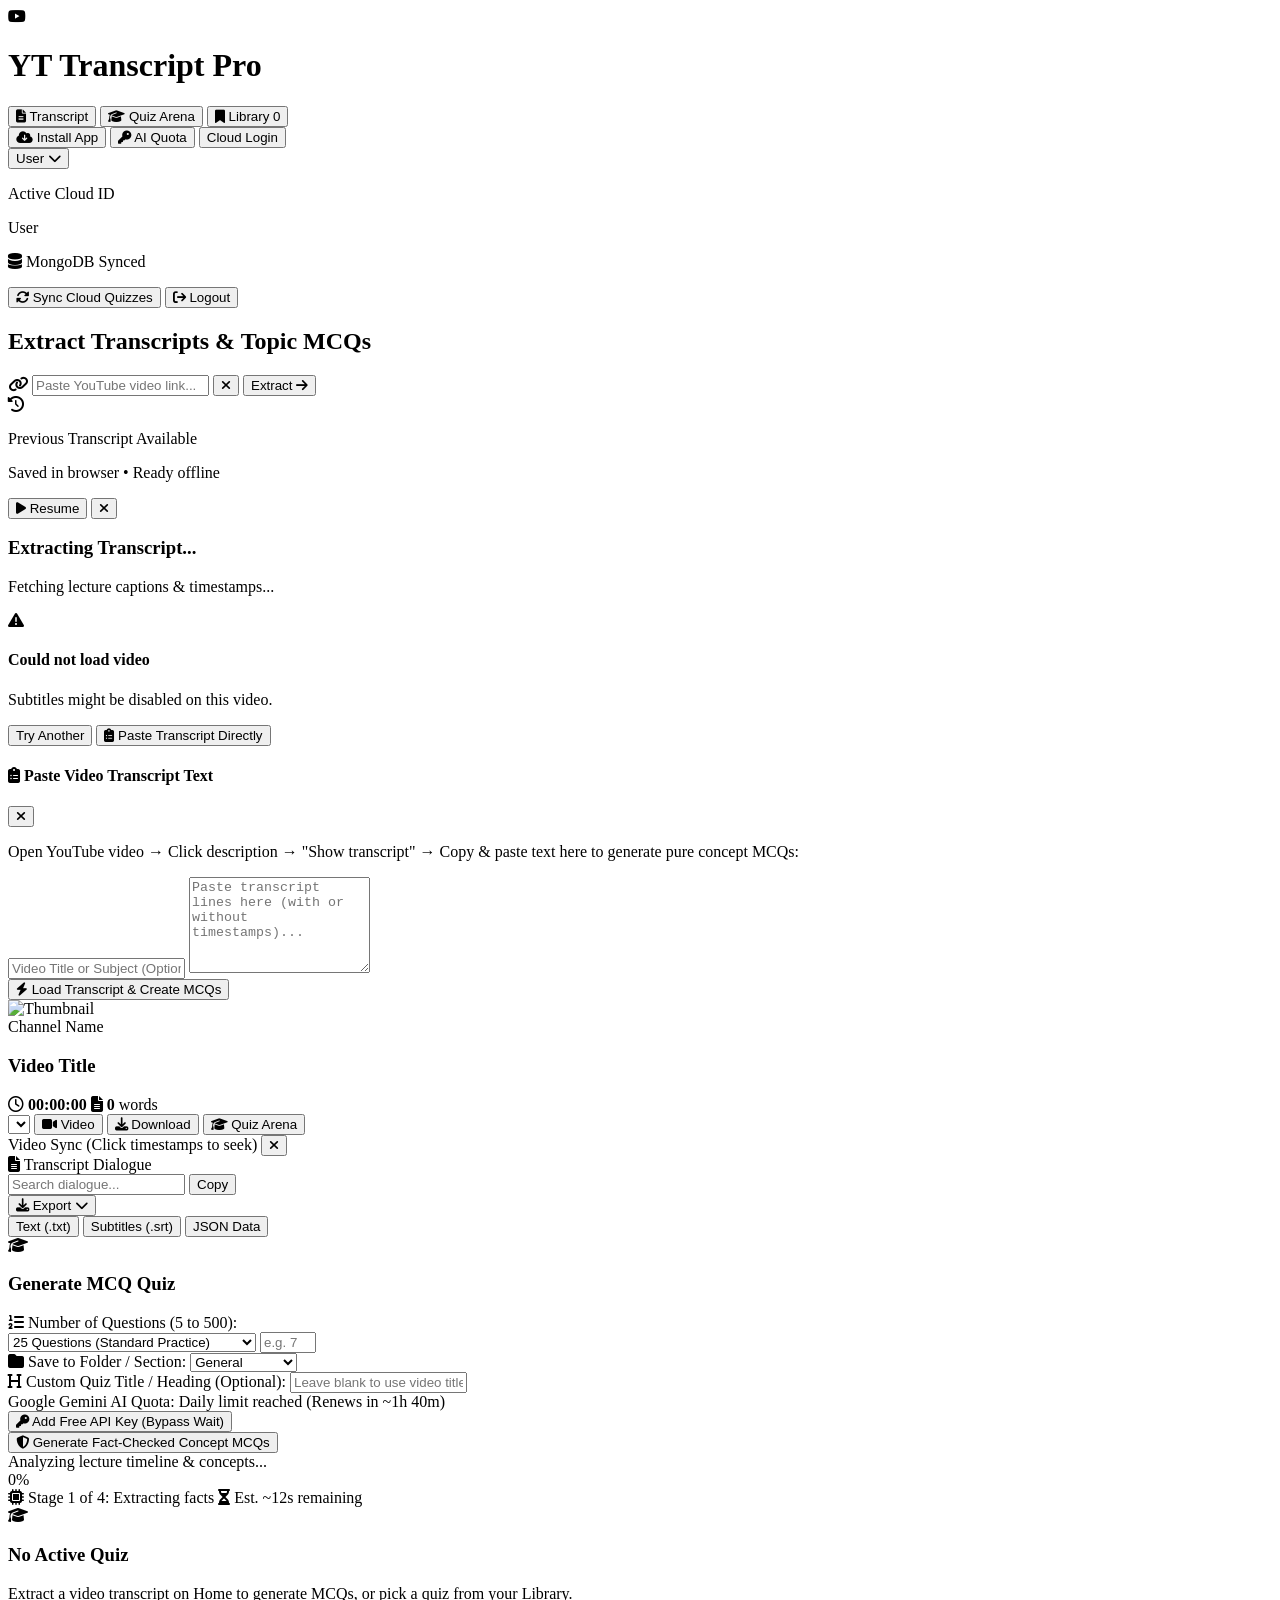
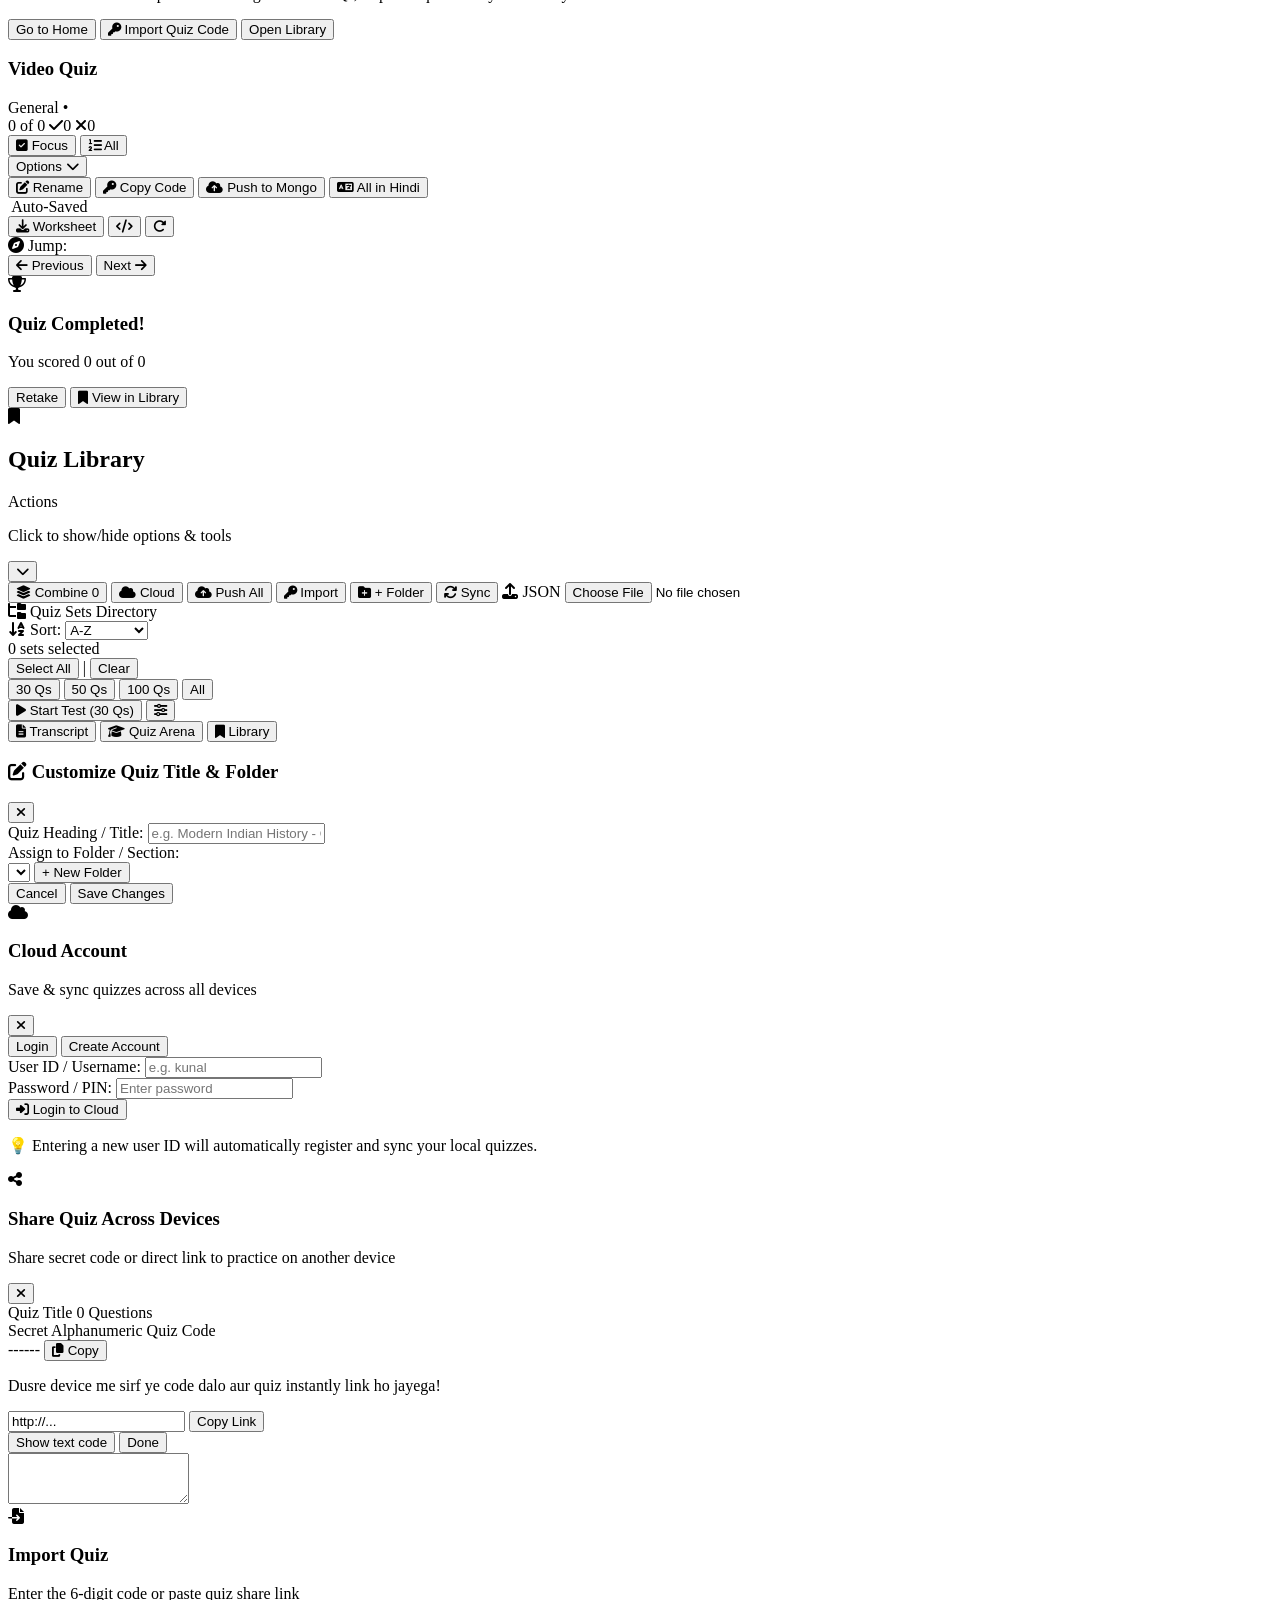
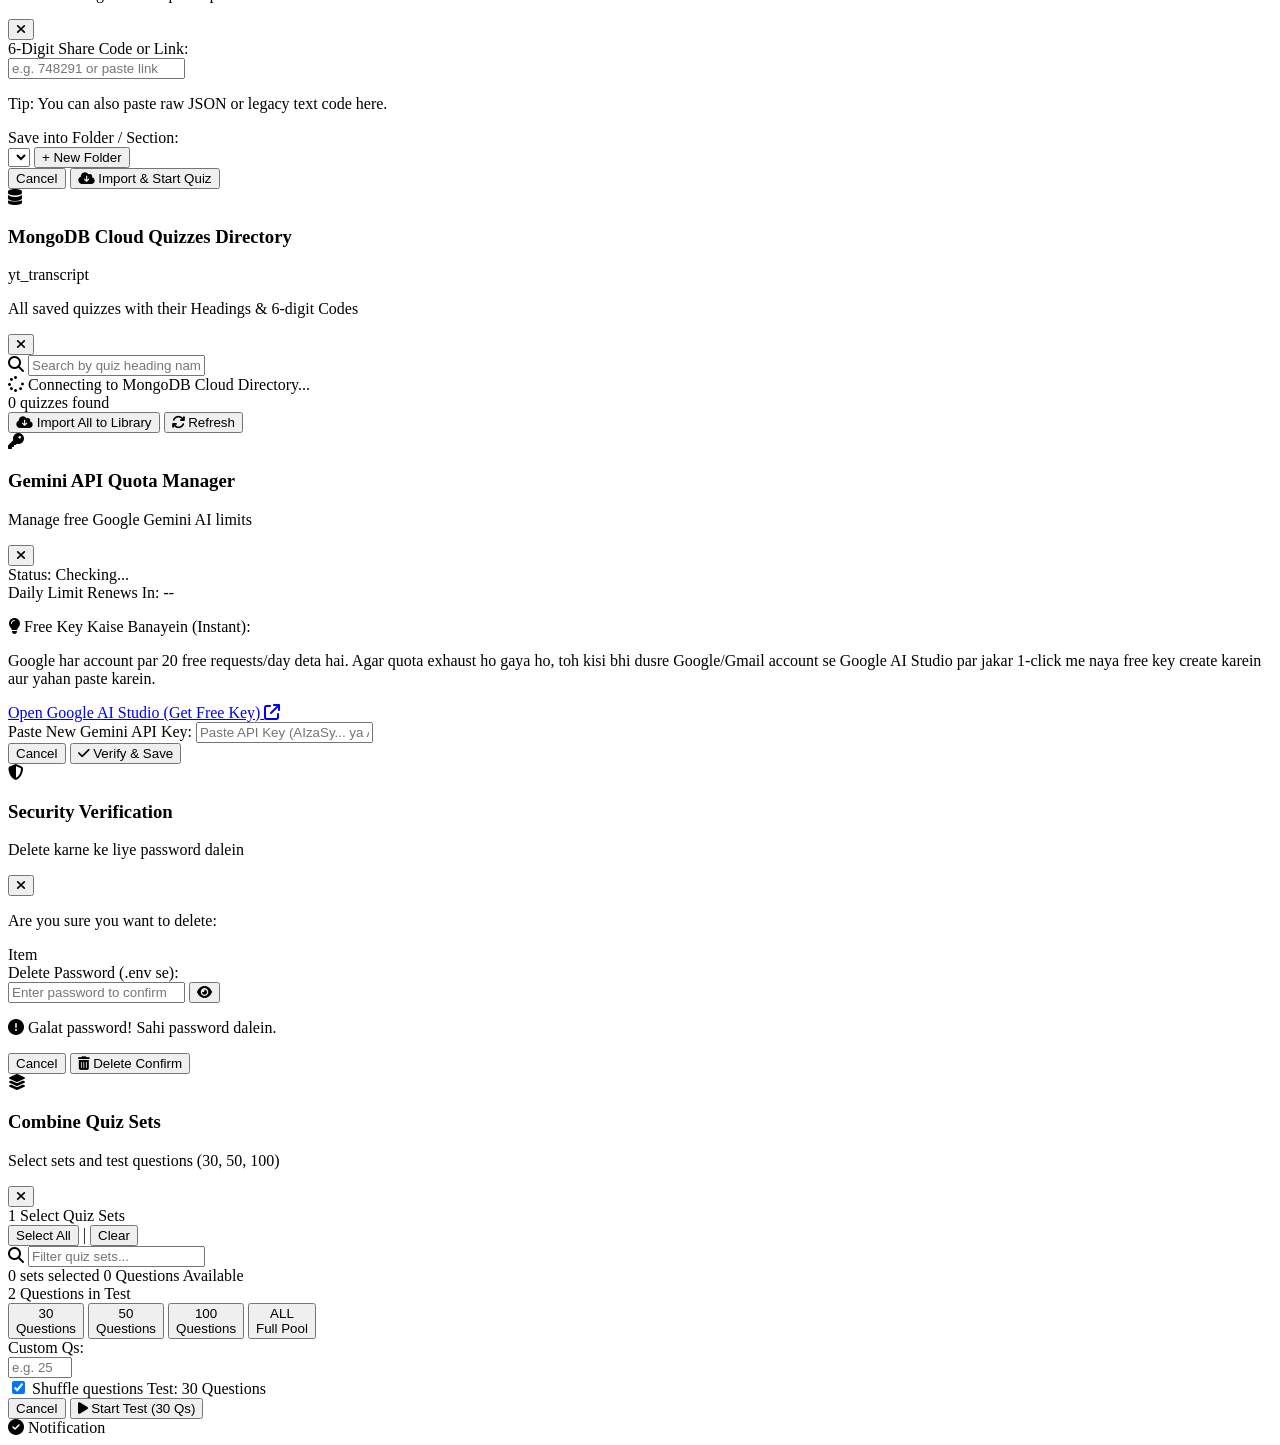
==== commit 3b940eae: "Make Quiz Library header options collapsible and minimized by default" ====
--- a/public/index.html
+++ b/public/index.html
@@ -687,58 +687,73 @@
       <!-- ============================================================== -->
       <section id="page-library" class="page-view hidden space-y-6 sm:space-y-7">
         
-        <!-- Library Header Card (Clean, Spacious, Responsive Dark & Rose) -->
-        <div class="bg-surface-900 border border-surface-750 rounded-3xl p-4 sm:p-5 shadow-xl flex flex-col sm:flex-row items-start sm:items-center justify-between gap-3 sm:gap-4">
-          <div class="flex items-center gap-2.5">
-            <div class="w-8 h-8 rounded-xl bg-rose-500/10 border border-rose-500/30 flex items-center justify-center text-rose-500 shrink-0">
-              <i class="fa-solid fa-bookmark text-sm"></i>
-            </div>
-            <div>
-              <h2 class="text-base font-extrabold text-white leading-tight">Quiz Library</h2>
-              <p class="text-[11px] text-slate-400">Select multiple sets to create custom practice tests</p>
-            </div>
-          </div>
-
-          <div class="flex items-center gap-1.5 sm:gap-2 flex-wrap w-full sm:w-auto pt-1 sm:pt-0">
-            <!-- Combine Multiple Sets into Custom Test (30, 50, 100 Qs) -->
-            <button id="open-custom-test-modal-btn" class="px-3 py-1.5 bg-rose-600 hover:bg-rose-500 text-white font-bold text-xs rounded-xl shadow-md transition-all flex items-center gap-1.5 cursor-pointer" title="Combine multiple quiz sets into a custom test (30, 50, 100 questions)">
-              <i class="fa-solid fa-layer-group text-[10px]"></i>
-              <span>Combine</span>
-              <span id="custom-test-btn-badge" class="hidden px-1.5 py-0.2 rounded-full bg-black/40 text-[9px] font-mono font-bold">0</span>
+        <!-- Library Header Card (Collapsible Actions Bar - Minimized by default) -->
+        <div id="library-header-card" class="bg-surface-900 border border-surface-750 rounded-3xl p-3.5 sm:p-4 shadow-xl transition-all duration-300">
+          
+          <!-- Header Bar: Clickable to toggle actions drawer -->
+          <div id="toggle-library-actions-btn" class="flex items-center justify-between cursor-pointer select-none group">
+            <div class="flex items-center gap-2.5">
+              <div class="w-8 h-8 rounded-xl bg-rose-500/10 border border-rose-500/30 flex items-center justify-center text-rose-500 shrink-0 group-hover:scale-105 transition-transform">
+                <i class="fa-solid fa-bookmark text-sm"></i>
+              </div>
+              <div>
+                <div class="flex items-center gap-2">
+                  <h2 class="text-sm sm:text-base font-extrabold text-white leading-tight">Quiz Library</h2>
+                  <span id="library-actions-indicator-badge" class="px-2 py-0.5 rounded-full bg-surface-800 text-[10px] font-semibold text-slate-400 border border-surface-700">Actions</span>
+                </div>
+                <p class="text-[10px] sm:text-[11px] text-slate-400">Click to show/hide options & tools</p>
+              </div>
+            </div>
+
+            <!-- Toggle Arrow / Chevron -->
+            <button type="button" class="w-8 h-8 rounded-xl bg-surface-800 group-hover:bg-surface-750 text-slate-300 group-hover:text-white border border-surface-700 flex items-center justify-center transition-all shrink-0">
+              <i id="library-actions-chevron" class="fa-solid fa-chevron-down text-xs transition-transform duration-300"></i>
             </button>
-
-            <!-- MongoDB Catalog -->
-            <button id="open-mongo-catalog-btn" class="px-2.5 py-1.5 bg-surface-800 hover:bg-surface-750 text-slate-300 hover:text-white border border-surface-700/80 rounded-xl text-xs font-medium transition-colors flex items-center gap-1.5 cursor-pointer" title="View all quizzes saved in MongoDB Cloud">
-              <i class="fa-solid fa-cloud text-[11px] text-slate-400"></i>
-              <span>Cloud</span>
-            </button>
-
-            <!-- Push ALL Quizzes to MongoDB -->
-            <button id="push-all-quizzes-mongo-btn" class="px-2.5 py-1.5 bg-surface-800 hover:bg-surface-750 text-slate-300 hover:text-white border border-surface-700/80 rounded-xl text-xs font-medium transition-colors flex items-center gap-1.5 cursor-pointer" title="Upload & Sync ALL local quizzes to Cloud">
-              <i class="fa-solid fa-cloud-arrow-up text-[11px] text-slate-400"></i>
-              <span id="push-all-quizzes-label">Push All</span>
-            </button>
-
-            <button id="import-code-modal-btn" class="px-2.5 py-1.5 bg-surface-800 hover:bg-surface-750 text-slate-300 hover:text-white border border-surface-700/80 rounded-xl text-xs font-medium transition-colors flex items-center gap-1.5 cursor-pointer" title="Import quiz using 6-digit code">
-              <i class="fa-solid fa-key text-[11px] text-slate-400"></i>
-              <span>Import</span>
-            </button>
-
-            <button id="create-section-btn" class="px-2.5 py-1.5 bg-surface-800 hover:bg-surface-750 text-slate-300 hover:text-white border border-surface-700/80 rounded-xl text-xs font-medium transition-colors flex items-center gap-1.5 cursor-pointer">
-              <i class="fa-solid fa-folder-plus text-[11px] text-rose-500"></i>
-              <span>+ Folder</span>
-            </button>
-
-            <button id="library-sync-btn" class="px-2.5 py-1.5 bg-surface-800 hover:bg-surface-750 text-slate-300 hover:text-white border border-surface-700/80 rounded-xl text-xs font-medium transition-colors flex items-center gap-1.5 cursor-pointer" title="Sync with Cloud">
-              <i class="fa-solid fa-arrows-rotate text-[11px] text-slate-400"></i>
-              <span>Sync</span>
-            </button>
-
-            <label class="px-2.5 py-1.5 bg-surface-800 hover:bg-surface-750 text-slate-300 hover:text-white border border-surface-700/80 rounded-xl text-xs font-medium transition-colors flex items-center gap-1.5 cursor-pointer">
-              <i class="fa-solid fa-upload text-[11px] text-slate-400"></i>
-              <span>JSON</span>
-              <input type="file" id="import-quiz-file" accept=".json" class="hidden">
-            </label>
+          </div>
+
+          <!-- Collapsible Options Drawer (Hidden by default as requested) -->
+          <div id="library-actions-drawer" class="hidden pt-3 sm:pt-4 border-t border-surface-800/80 mt-3 animate-in fade-in slide-in-from-top-2 duration-200">
+            <div class="flex items-center gap-1.5 sm:gap-2 flex-wrap">
+              <!-- Combine Multiple Sets into Custom Test (30, 50, 100 Qs) -->
+              <button id="open-custom-test-modal-btn" class="px-3 py-1.5 bg-rose-600 hover:bg-rose-500 text-white font-bold text-xs rounded-xl shadow-md transition-all flex items-center gap-1.5 cursor-pointer" title="Combine multiple quiz sets into a custom test (30, 50, 100 questions)">
+                <i class="fa-solid fa-layer-group text-[10px]"></i>
+                <span>Combine</span>
+                <span id="custom-test-btn-badge" class="hidden px-1.5 py-0.2 rounded-full bg-black/40 text-[9px] font-mono font-bold">0</span>
+              </button>
+
+              <!-- MongoDB Catalog -->
+              <button id="open-mongo-catalog-btn" class="px-2.5 py-1.5 bg-surface-800 hover:bg-surface-750 text-slate-300 hover:text-white border border-surface-700/80 rounded-xl text-xs font-medium transition-colors flex items-center gap-1.5 cursor-pointer" title="View all quizzes saved in MongoDB Cloud">
+                <i class="fa-solid fa-cloud text-[11px] text-slate-400"></i>
+                <span>Cloud</span>
+              </button>
+
+              <!-- Push ALL Quizzes to MongoDB -->
+              <button id="push-all-quizzes-mongo-btn" class="px-2.5 py-1.5 bg-surface-800 hover:bg-surface-750 text-slate-300 hover:text-white border border-surface-700/80 rounded-xl text-xs font-medium transition-colors flex items-center gap-1.5 cursor-pointer" title="Upload & Sync ALL local quizzes to Cloud">
+                <i class="fa-solid fa-cloud-arrow-up text-[11px] text-slate-400"></i>
+                <span id="push-all-quizzes-label">Push All</span>
+              </button>
+
+              <button id="import-code-modal-btn" class="px-2.5 py-1.5 bg-surface-800 hover:bg-surface-750 text-slate-300 hover:text-white border border-surface-700/80 rounded-xl text-xs font-medium transition-colors flex items-center gap-1.5 cursor-pointer" title="Import quiz using 6-digit code">
+                <i class="fa-solid fa-key text-[11px] text-slate-400"></i>
+                <span>Import</span>
+              </button>
+
+              <button id="create-section-btn" class="px-2.5 py-1.5 bg-surface-800 hover:bg-surface-750 text-slate-300 hover:text-white border border-surface-700/80 rounded-xl text-xs font-medium transition-colors flex items-center gap-1.5 cursor-pointer">
+                <i class="fa-solid fa-folder-plus text-[11px] text-rose-500"></i>
+                <span>+ Folder</span>
+              </button>
+
+              <button id="library-sync-btn" class="px-2.5 py-1.5 bg-surface-800 hover:bg-surface-750 text-slate-300 hover:text-white border border-surface-700/80 rounded-xl text-xs font-medium transition-colors flex items-center gap-1.5 cursor-pointer" title="Sync with Cloud">
+                <i class="fa-solid fa-arrows-rotate text-[11px] text-slate-400"></i>
+                <span>Sync</span>
+              </button>
+
+              <label class="px-2.5 py-1.5 bg-surface-800 hover:bg-surface-750 text-slate-300 hover:text-white border border-surface-700/80 rounded-xl text-xs font-medium transition-colors flex items-center gap-1.5 cursor-pointer">
+                <i class="fa-solid fa-upload text-[11px] text-slate-400"></i>
+                <span>JSON</span>
+                <input type="file" id="import-quiz-file" accept=".json" class="hidden">
+              </label>
+            </div>
           </div>
         </div>
 
@@ -1400,6 +1415,6 @@
   </div>
 
   <script src="https://www.youtube.com/iframe_api"></script>
-  <script src="/static/app.js?v=6.5.3"></script>
+  <script src="/static/app.js?v=6.5.4"></script>
 </body>
 </html>
